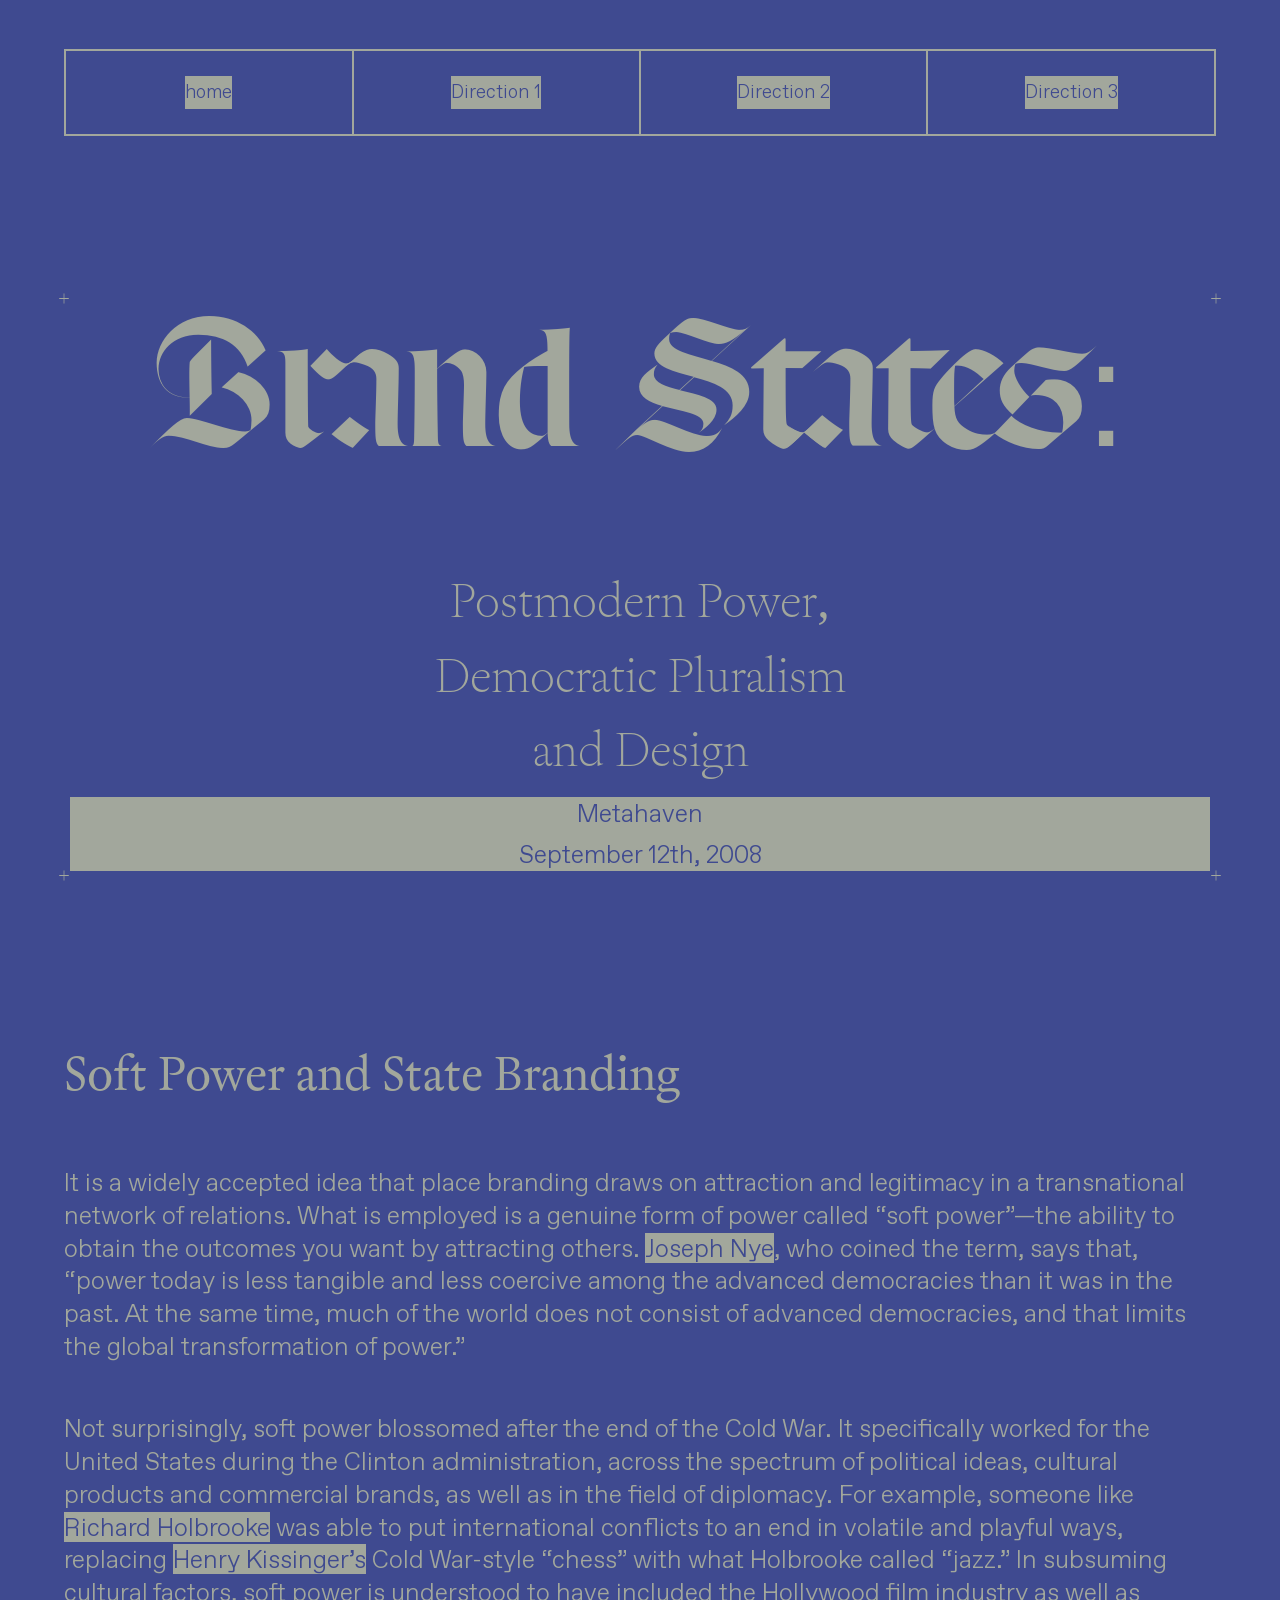
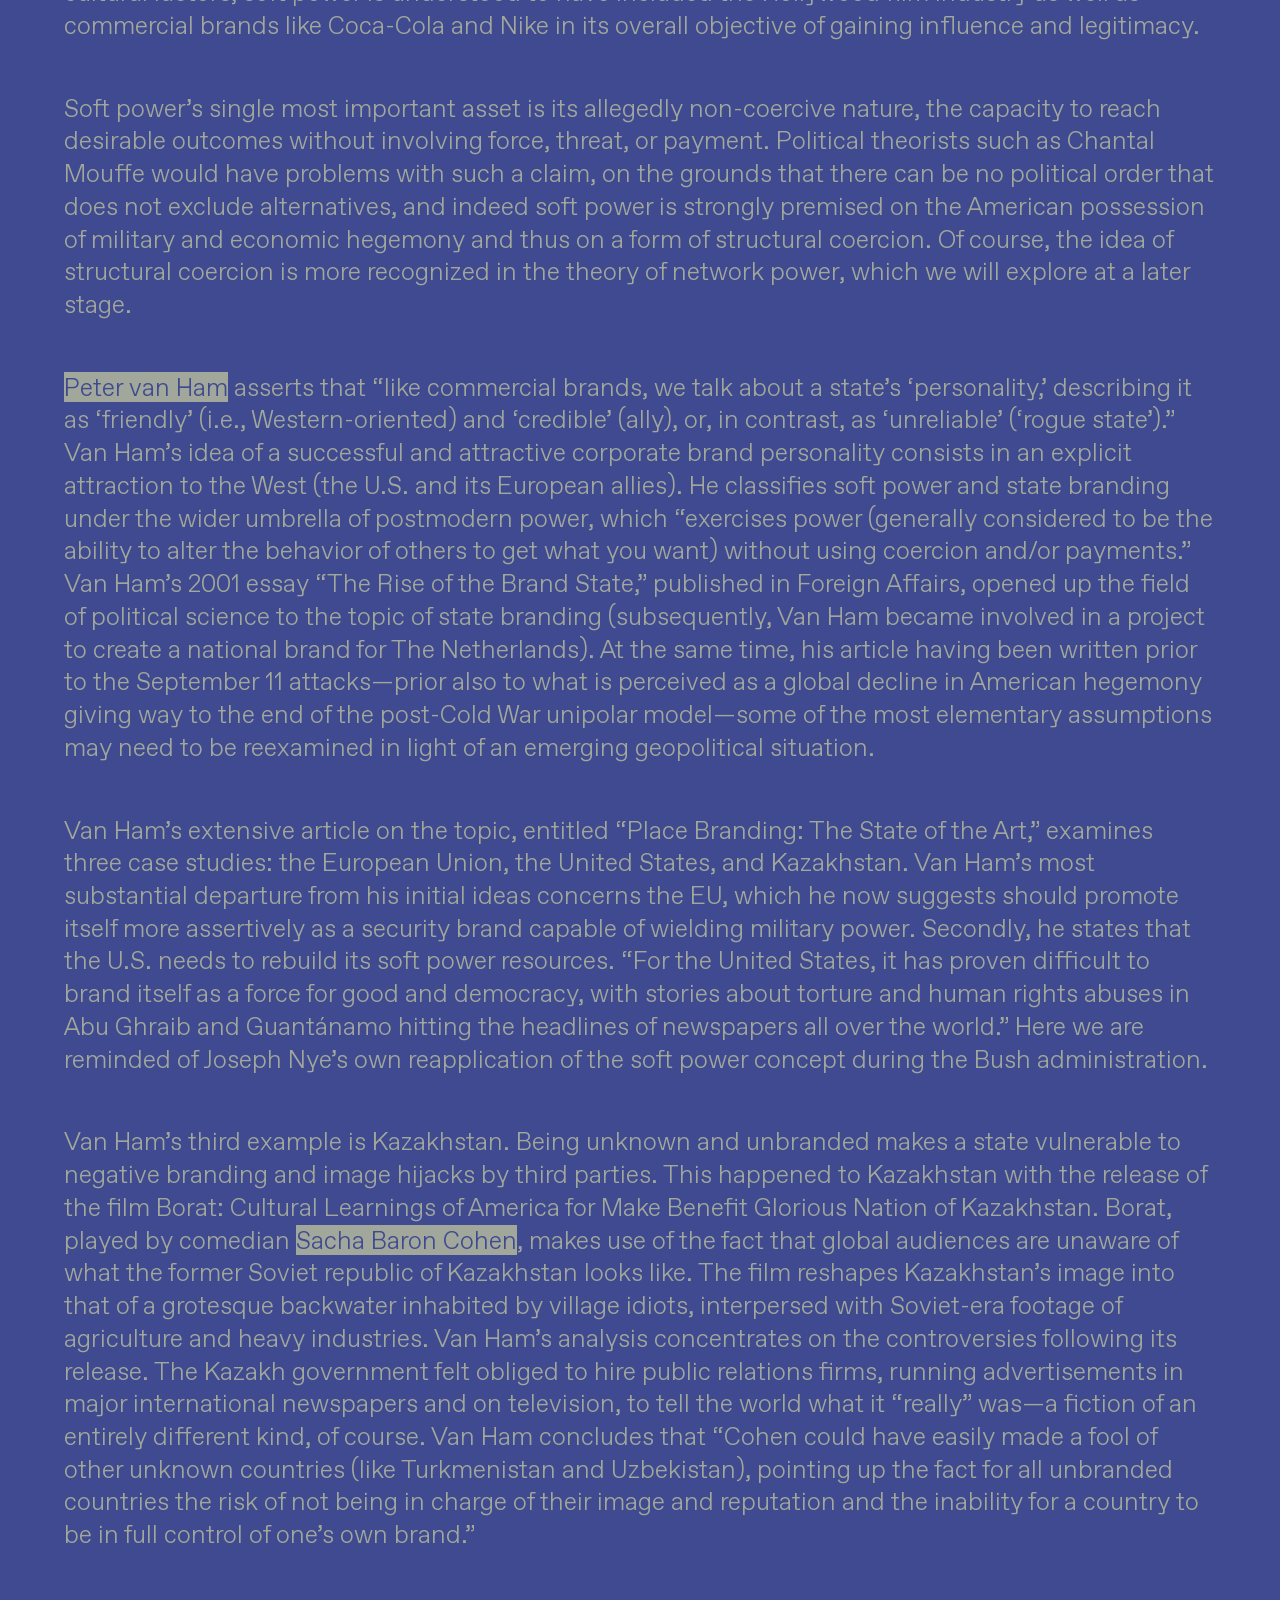
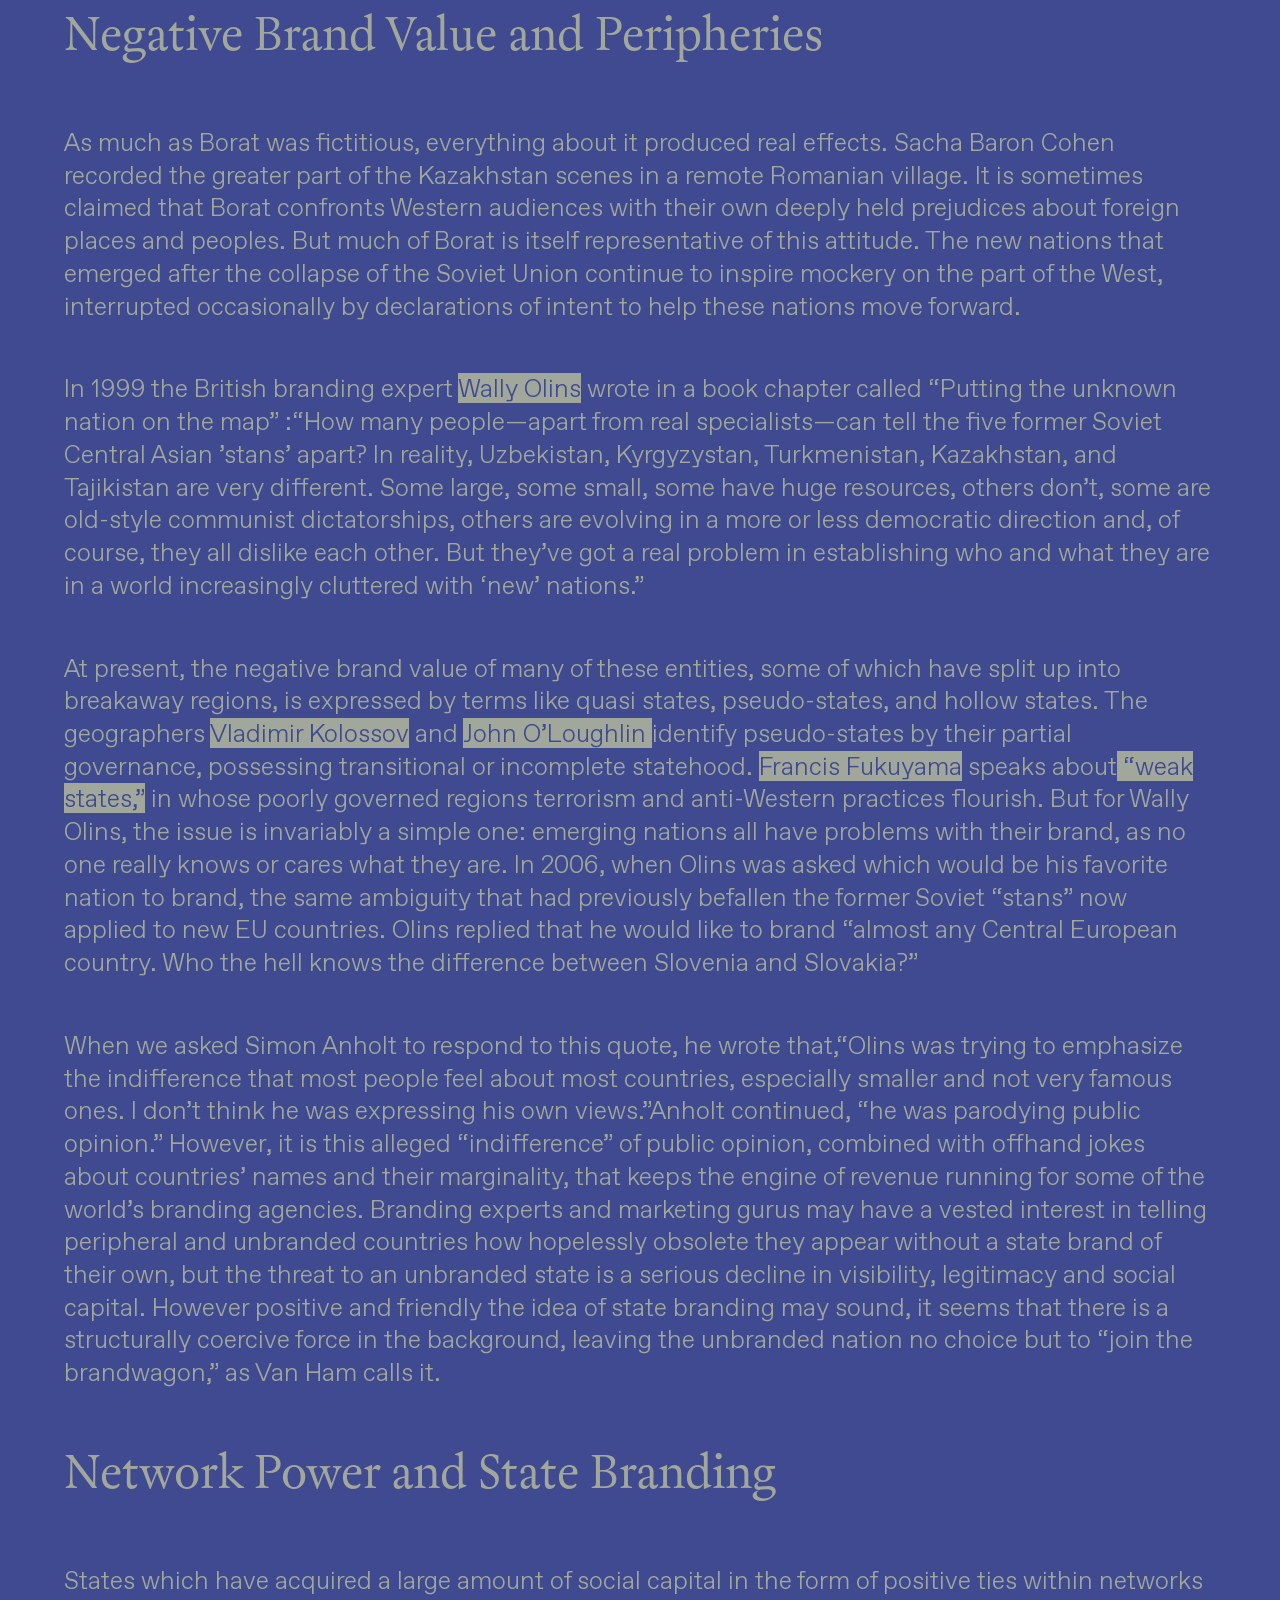
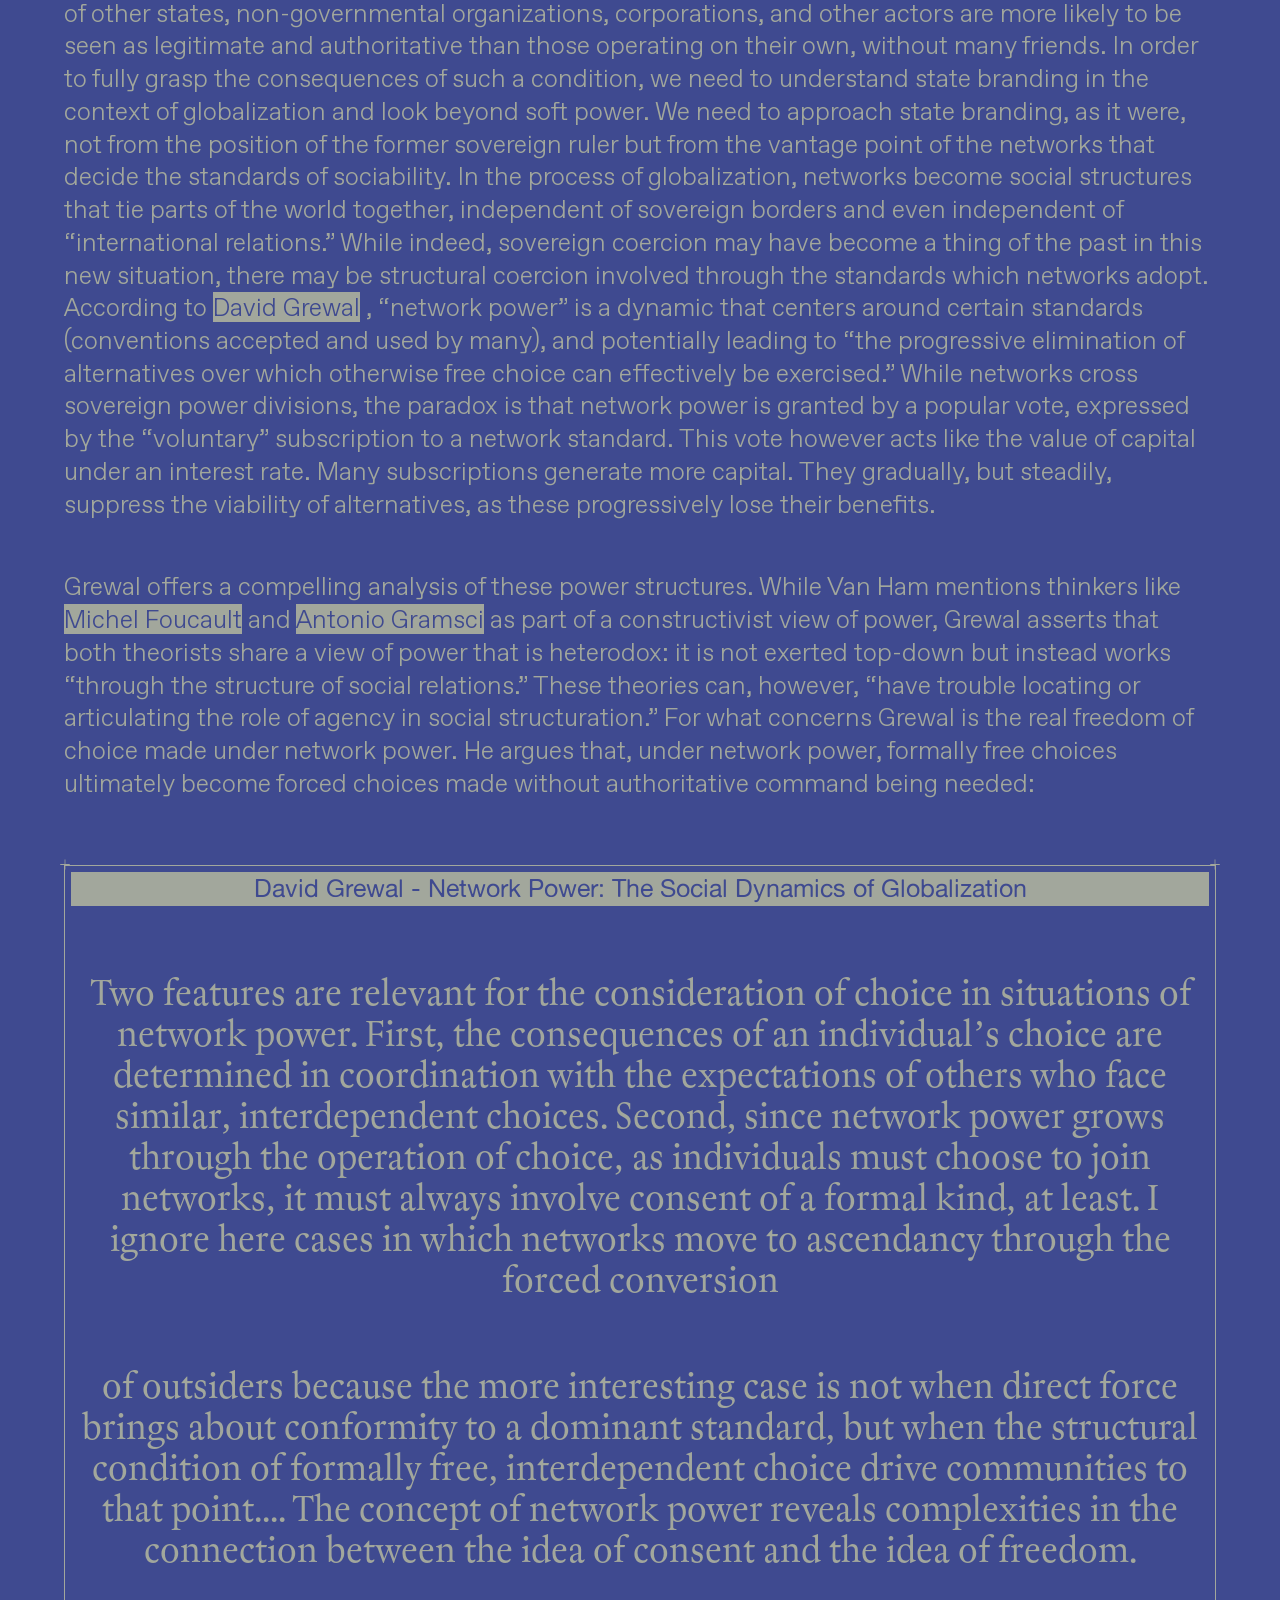
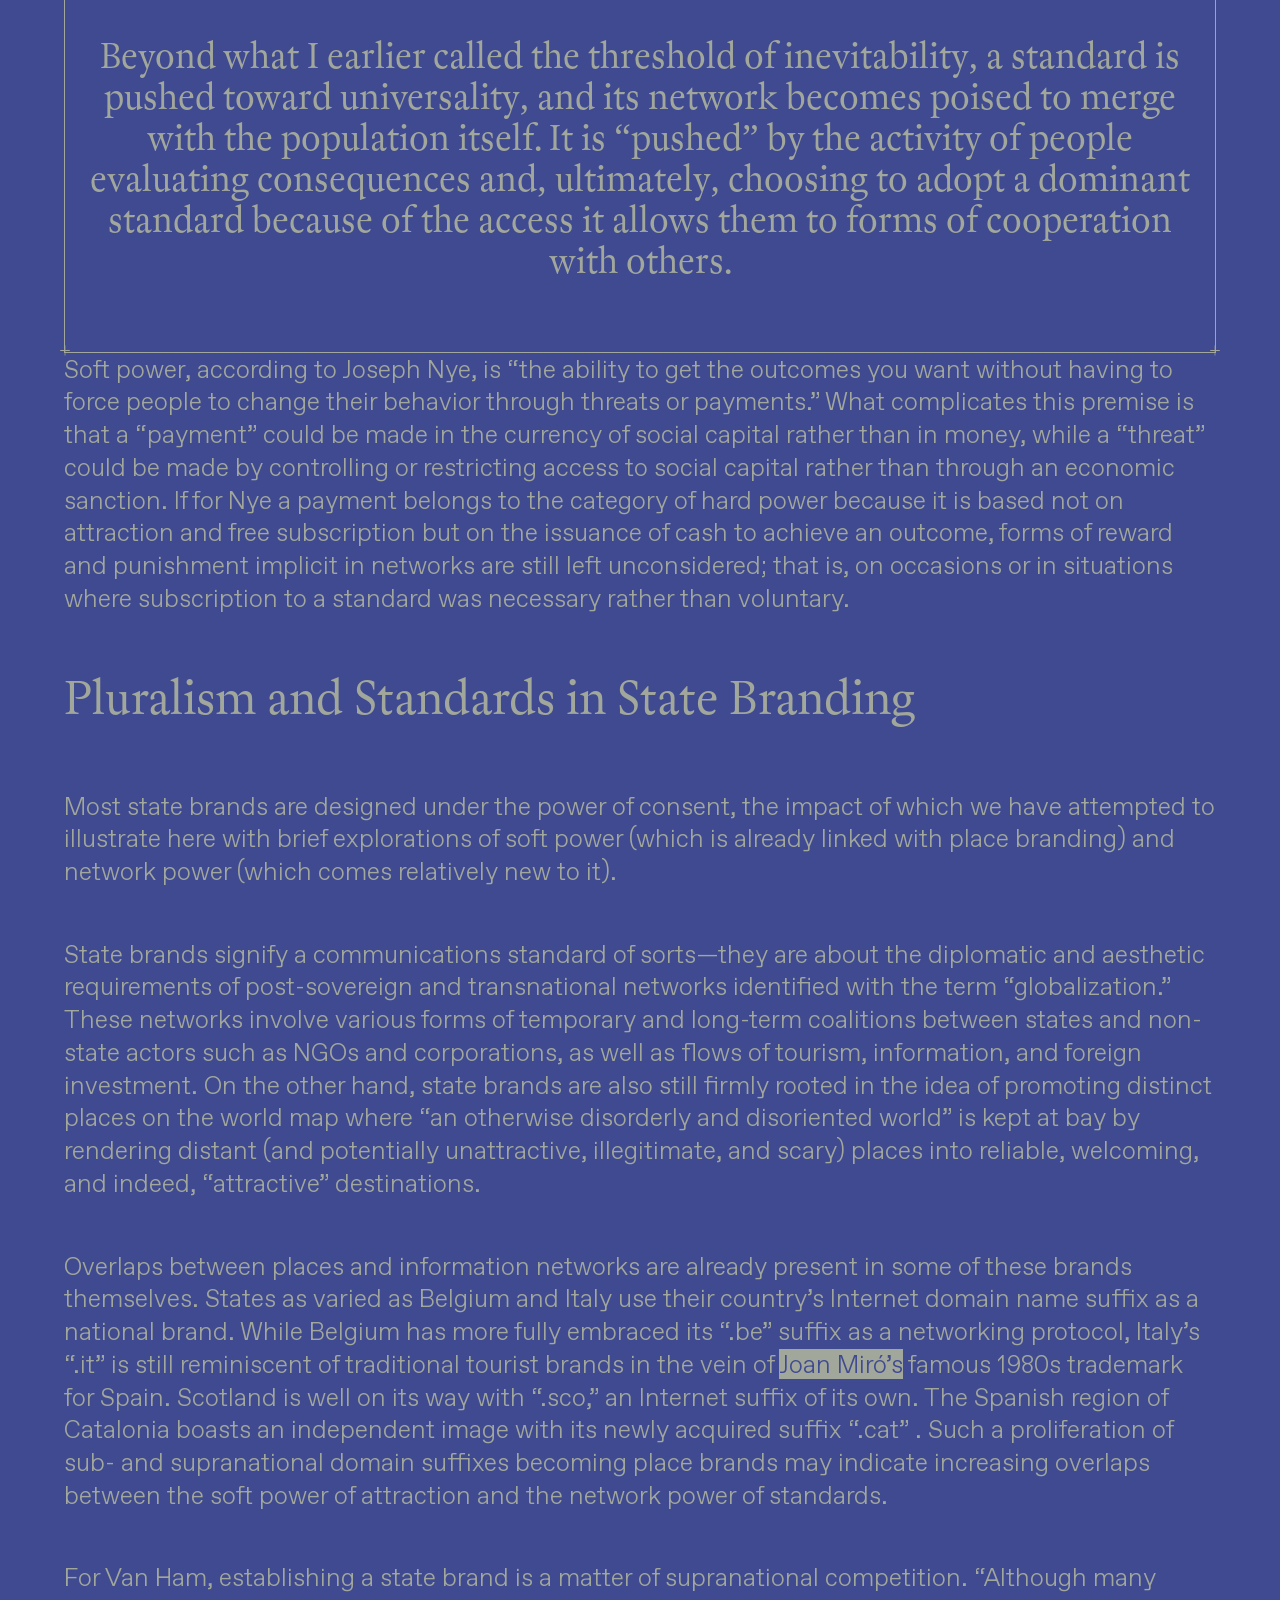
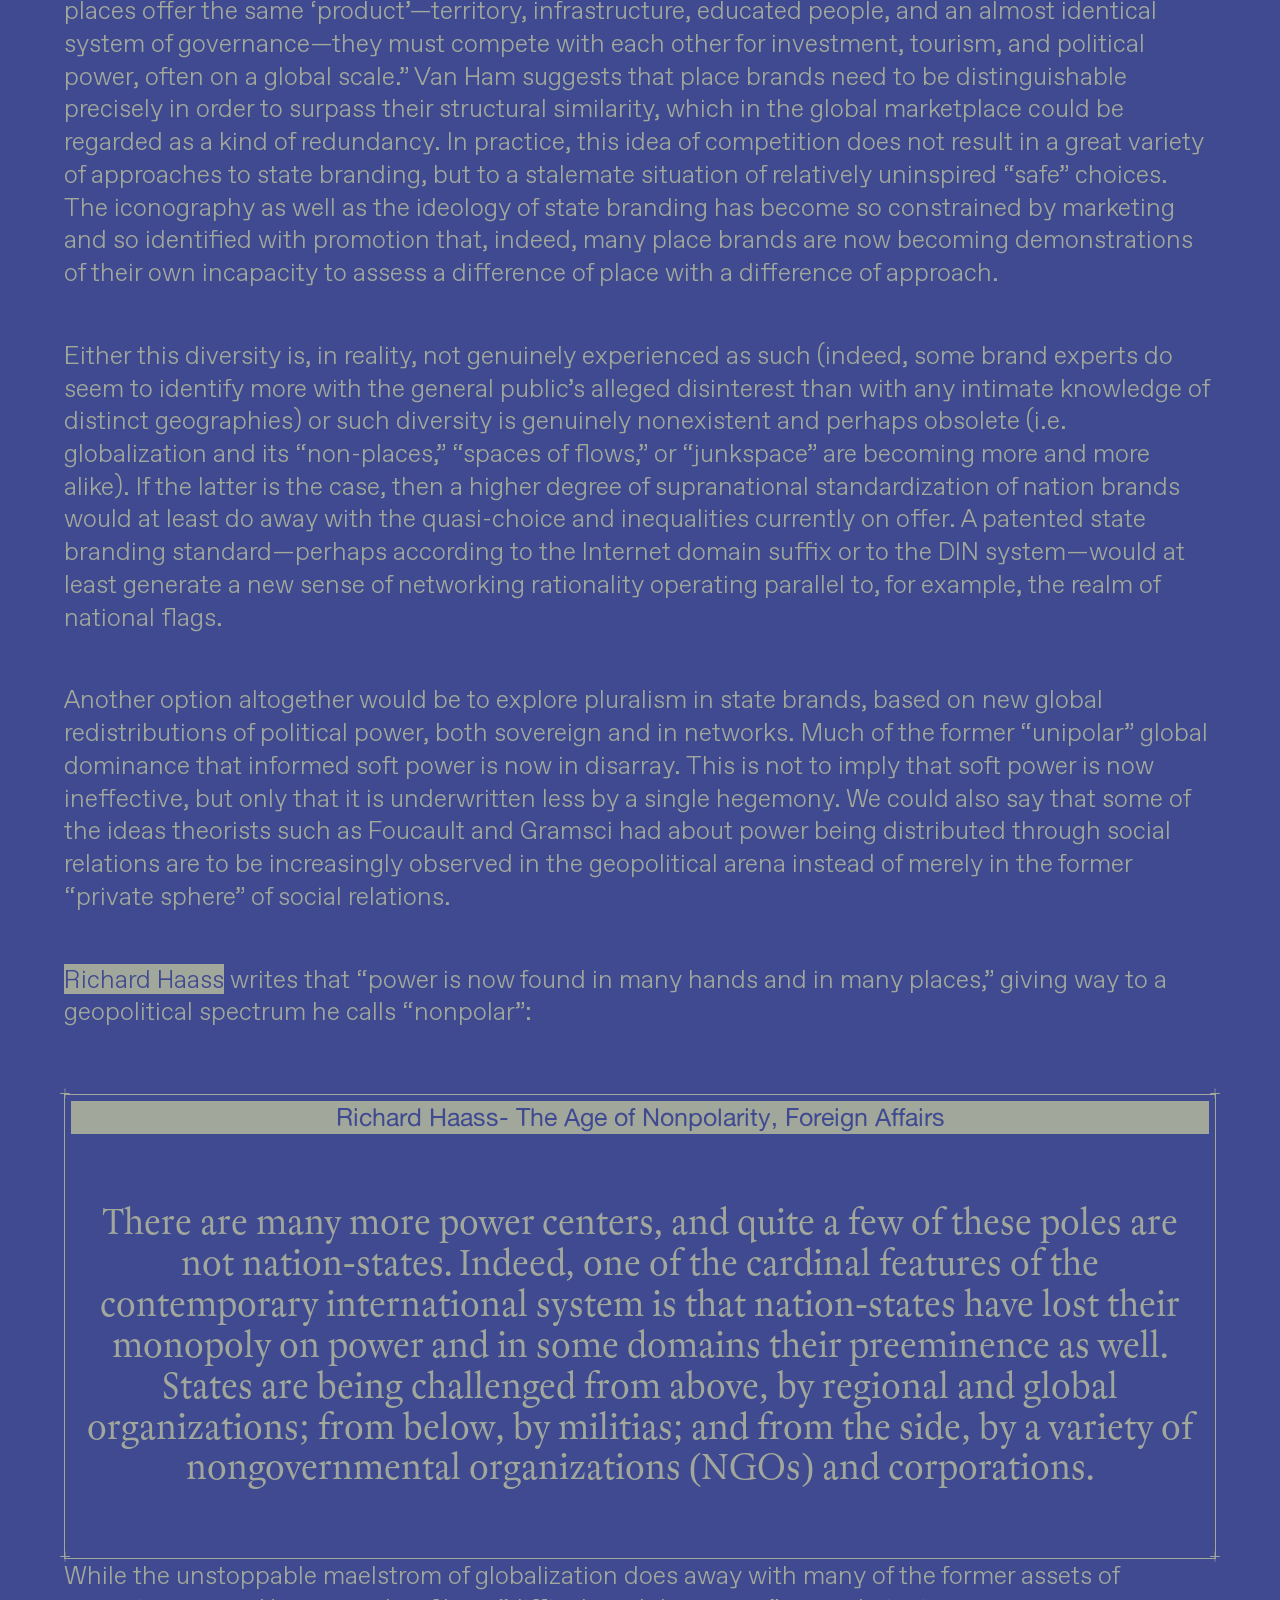
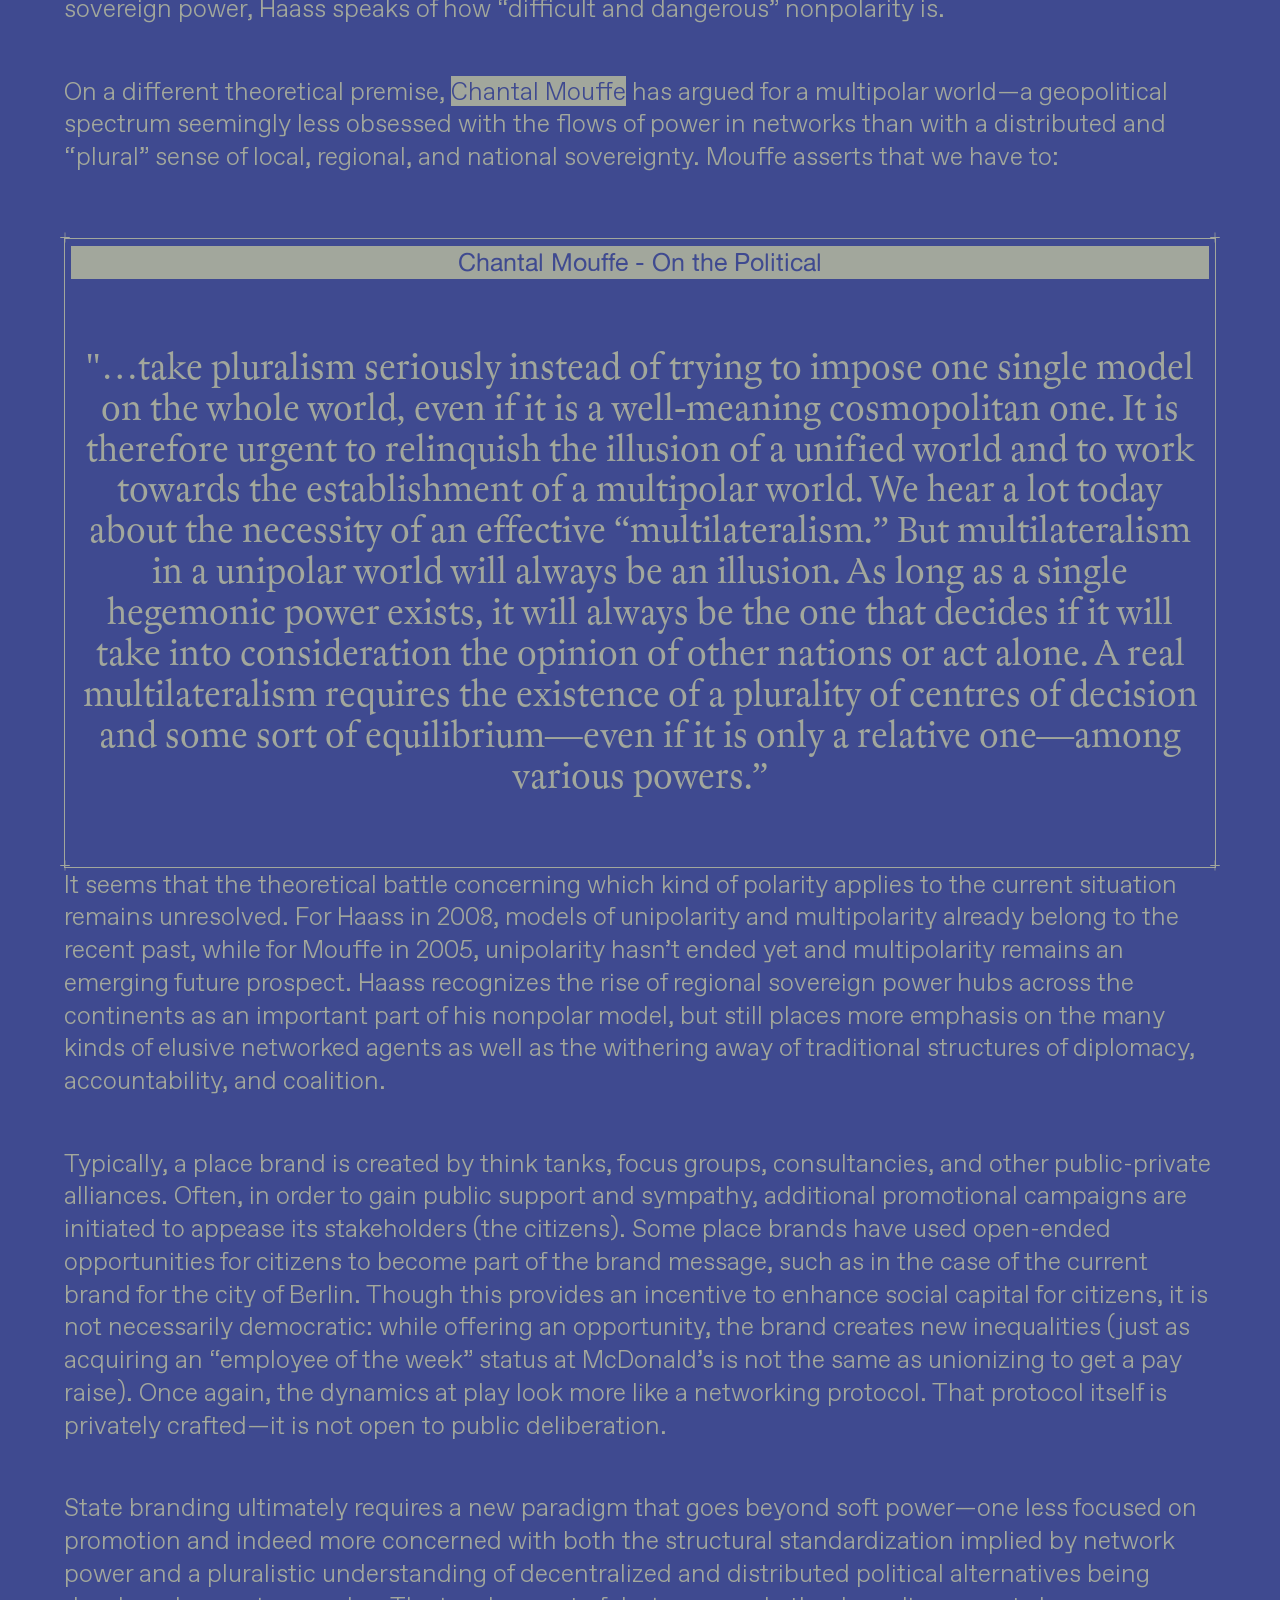
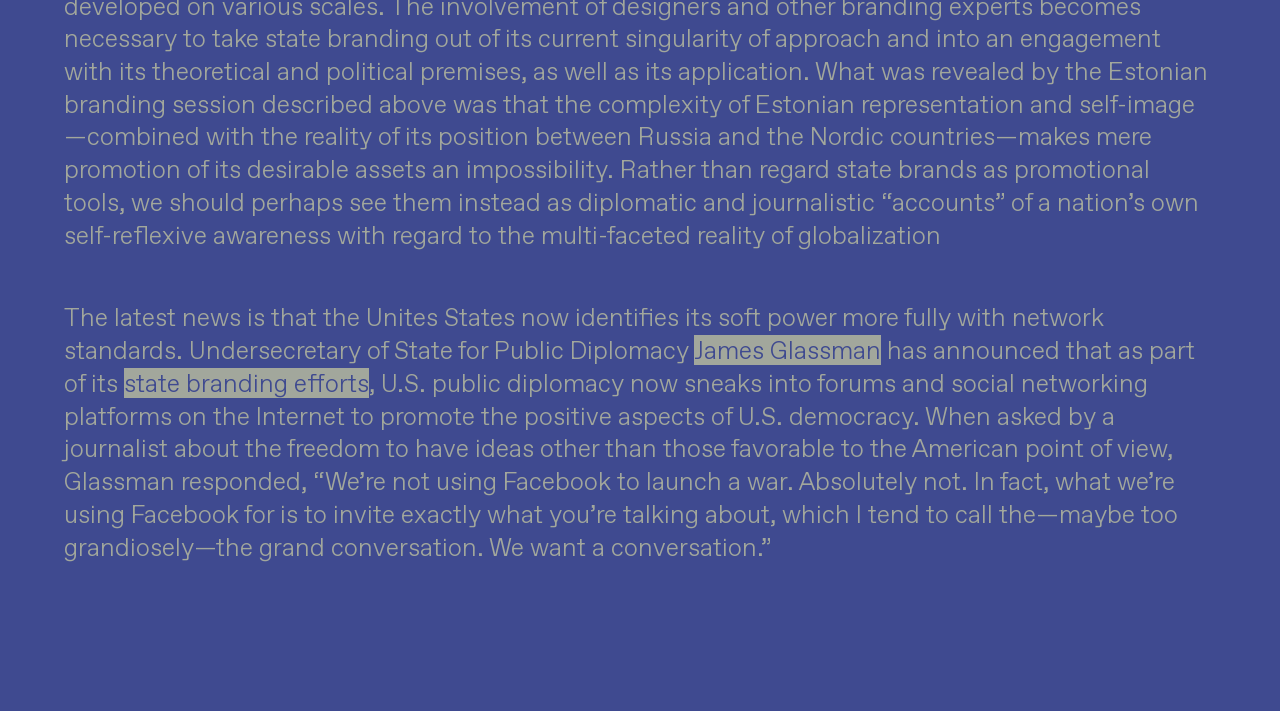
==== direction 1/index.html @ 0fcdabed "fixing agin" ====
<!doctype html>
	<!-- contains the type of html https://typography-interaction-2627.github.io/topic/html/#:~:text=What%20type/%E2%80%8Bversion%20of%C2%A0HTML%20this%20file%20contains%2C%20so%20it%C2%A0knows%20how%20to%C2%A0parse%C2%A0it.  -->
	<!-- where all the html content lives in https://typography-interaction-2627.github.io/topic/html/#:~:text=The%20root%20element%20of%20an%C2%A0HTML%20page%2C%20containing%20all%20the%C2%A0content   -->
	<!-- language attribute to declare what the language is of the webpage -->
	<html lang ="en">
		<!-- contains the metadata of the webpage https://typography-interaction-2627.github.io/topic/html/#:~:text=The%20meta%20information,the%20page%C2%A0itself!  -->
		<head>
			<meta name="viewport" content="width=device-width, initial-scale=1">	
			<!-- getting the emebded code for the inter font-family https://typography-interaction-2627.github.io/topic/css/#oh-right-the-cascade:~:text=with-,%3Clink,-%3E%20element    -->
			<link rel="preconnect" href="https://fonts.googleapis.com">
			<link rel="preconnect" href="https://fonts.gstatic.com" crossorigin>
			<link href="https://fonts.googleapis.com/css2?family=EB+Garamond:ital,wght@0,400..800;1,400..800&family=IBM+Plex+Mono:ital,wght@0,100;0,200;0,300;0,400;0,500;0,600;0,700;1,100;1,200;1,300;1,400;1,500;1,600;1,700&family=IBM+Plex+Sans:ital,wght@0,100..700;1,100..700&family=Instrument+Serif:ital@0;1&family=Inter:ital,opsz,wght@0,14..32,100..900;1,14..32,100..900&family=Pirata+One&display=swap" rel="stylesheet">
			<link href ="../styles/reset.css" rel = "stylesheet">
			<!--- linking my stylesheet https://typography-interaction-2627.github.io/topic/css/#oh-right-the-cascade:~:text=with-,%3Clink,-%3E%20element -->
			<link href = "../styles/common.css" rel = "stylesheet">

			<link href = "styles.css" rel = "stylesheet">
			<!-- specified the title of teh webpage itself, if you look at the tab the name will appear https://typography-interaction-2627.github.io/topic/html/#:~:text=Specifies%20a%C2%A0title%20for%20the%20page%E2%81%A0—which%20is%C2%A0shown%20in%C2%A0the%20browser’s%20tab%2C%20and%20when%20it%20is%C2%A0shared-->
			<title>Manuscript Jonathan Ramesh</title>
		</head>
		<!-- contains all the elements that are visible on the webpage https://typography-interaction-2627.github.io/topic/html/#:~:text=Defines%20the%20document’s%20body%E2%81%A0—the%20container%20for%20all%20the%20visible%20contents%2C%20such%20as%C2%A0headings%2C%20paragraphs%2C%20images%2C%20hyperlinks%2C%20tables%2C%20lists%2C%C2%A0etc  -->
		<body>
		<main>

			<nav>  <div>
						<a href ="../index.html">home</a>
					</div>
					<div>
						<a href ="../direction 1/index.html">Direction 1</a>
					</div>
					<div>
						<a href = "../direction 2/index.html">Direction 2</a>
					</div>
					<div>
						<a href = "../direction 3/index.html">Direction 3</a>
					</div>



			</nav>
		<!--contains the top main content,the header signfys the introductory content https://typography-interaction-2627.github.io/topic/html/#:~:text=Importantly%2C%20block%20elements-->
		<header id ="top">
				<!--h1 is used as the title text and the highest within the type heirarchy https://typography-interaction-2627.github.io/topic/html/#:~:text=a%C2%A0closing%C2%A0tag.-,Headings,-:%20h -->
				<h1>Brand States:</h1>
				<h1> Postmodern Power,</h1>
				<h1>Democratic Pluralism</h1>
				<h1>and Design</h1>
				<!--used to order multiple items that are associated with each other. the <ul> tag is the block level elemnt taking up the entire width   https://typography-interaction-2627.github.io/topic/html/#:~:text=Any%20time%20you%20have%20more%20than%20two%20of%C2%A0something%2C%20you%20probably%20have%20a%C2%A0list.%20These%20are%20commonly%20used%20for%20semantic%20navigation%20elements%2C%20as%C2%A0well%E2%81%A0—think%20“here’s%20a%C2%A0list%20of%C2%A0links%20in%C2%A0this%20site”  -->
				<!-- the <a> tags create the startig point so the begining of one end of a journey. https://typography-interaction-2627.github.io/topic/html/#:~:text=Links:-,%3Ca%3E,-The%20%3Ca -->
				<!--link attribute  used to authors portfolio.Tell where the anchor link should go to. It is the destination  https://typography-interaction-2627.github.io/topic/html/#:~:text=the%20Web%C2%A0page.-,HyperText%20Reference,-:%20href-->


				<div id="identifier">
					<a class ="author"  href ="https://metahaven.net/">Metahaven </a>
					<time>September 12th, 2008</time>
				</div>

		</header>
	<!-- to seperate both articles, the main article and the response https://typography-interaction-2627.github.io/topic/html/#what-are-elements-->

	<!-- id attribute is used to name each section https://typography-interaction-2627.github.io/topic/html/#:~:text=by%20screen%C2%A0readers.-,Identifier,-:%20id  -->
		<article id ="original-article">
		<!-- the section is used wihtin this code to organize and systemize each of the subheadings and their body of text inside of it https://typography-interaction-2627.github.io/topic/html/#what-are-elements -->




			<section id ="soft-power-and-state-branding">

					<h2>Soft Power and State Branding</h2>

					<p>It is a widely accepted idea that place branding draws on attraction and legitimacy in a transnational network of relations. What is employed is a genuine form of power called “soft power”—the ability to obtain the outcomes you want by attracting others. <a href  = "#figure-joseph-nye">Joseph Nye</a>, who coined the term, says that, “power today is less tangible and less coercive among the advanced democracies than it was in the past. At the same time, much of the world does not consist of advanced democracies, and that limits the global transformation of power.”</p>
					<p>Not surprisingly, soft power blossomed after the end of the Cold War. It specifically worked for the United States during the Clinton administration, across the spectrum of political ideas, cultural products and commercial brands, as well as in the field of diplomacy. For example, someone like <a href = "#figure-richard-holbrooke">Richard Holbrooke</a> was able to put international conflicts to an end in volatile and playful ways, replacing <a href = "#figure-henry-kissinger">Henry Kissinger’s</a>  Cold War-style “chess” with what Holbrooke called “jazz.” In subsuming cultural factors, soft power is understood to have included the Hollywood film industry as well as commercial brands like Coca-Cola and Nike in its overall objective of gaining influence and legitimacy.</p>


					<p>Soft power’s single most important asset is its allegedly non-coercive nature, the capacity to reach desirable outcomes without involving force, threat, or payment. Political theorists such as Chantal Mouffe would have problems with such a claim, on the grounds that there can be no political order that does not exclude alternatives, and indeed soft power is strongly premised on the American possession of military and economic hegemony and thus on a form of structural coercion. Of course, the idea of structural coercion is more recognized in the theory of network power, which we will explore at a later stage.</p>

					<p><a href="#figure-peter-van-ham">Peter van Ham</a> asserts that “like commercial brands, we talk about a state’s ‘personality,’ describing it as ‘friendly’ (i.e., Western-oriented) and ‘credible’ (ally), or, in contrast, as ‘unreliable’ (‘rogue state’).” Van Ham’s idea of a successful and attractive corporate brand personality consists in an explicit attraction to the West (the U.S. and its European allies). He classifies soft power and state branding under the wider umbrella of postmodern power, which “exercises power (generally considered to be the ability to alter the behavior of others to get what you want) without using coercion and/or payments.” Van Ham’s 2001 essay “The Rise of the Brand State,” published in Foreign Affairs, opened up the field of political science to the topic of state branding (subsequently, Van Ham became involved in a project to create a national brand for The Netherlands). At the same time, his article having been written prior to the September 11 attacks—prior also to what is perceived as a global decline in American hegemony giving way to the end of the post-Cold War unipolar model—some of the most elementary assumptions may need to be reexamined in light of an emerging geopolitical situation.</p>

					<p>Van Ham’s extensive article on the topic, entitled “Place Branding: The State of the Art,” examines three case studies: the European Union, the United States, and Kazakhstan. Van Ham’s most substantial departure from his initial ideas concerns the EU, which he now suggests should promote itself more assertively as a security brand capable of wielding military power. Secondly, he states that the U.S. needs to rebuild its soft power resources. “For the United States, it has proven difficult to brand itself as a force for good and democracy, with stories about torture and human rights abuses in Abu Ghraib and Guantánamo hitting the headlines of newspapers all over the world.” Here we are reminded of Joseph Nye’s own reapplication of the soft power concept during the Bush administration.</p>

					<p>Van Ham’s third example is Kazakhstan. Being unknown and unbranded makes a state vulnerable to negative branding and image hijacks by third parties. This happened to Kazakhstan with the release of the film Borat: Cultural Learnings of America for Make Benefit Glorious Nation of Kazakhstan. Borat, played by comedian <a href="#figure-sacha-baron-cohen">Sacha Baron Cohen</a>, makes use of the fact that global audiences are unaware of what the former Soviet republic of Kazakhstan looks like. The film reshapes Kazakhstan’s image into that of a grotesque backwater inhabited by village idiots, interpersed with Soviet-era footage of agriculture and heavy industries. Van Ham’s analysis concentrates on the controversies following its release. The Kazakh government felt obliged to hire public relations firms, running advertisements in major international newspapers and on television, to tell the world what it “really” was—a fiction of an entirely different kind, of course. Van Ham concludes that “Cohen could have easily made a fool of other unknown countries (like Turkmenistan and Uzbekistan), pointing up the fact for all unbranded countries the risk of not being in charge of their image and reputation and the inability for a country to be in full control of one’s own brand.”</p>



			</section>


			<section class ="negative-branding">

					<h2>Negative Brand Value and Peripheries</h2>

					<p>As much as Borat was fictitious, everything about it produced real effects. Sacha Baron Cohen recorded the greater part of the Kazakhstan scenes in a remote Romanian village. It is sometimes claimed that Borat confronts Western audiences with their own deeply held prejudices about foreign places and peoples. But much of Borat is itself representative of this attitude. The new nations that emerged after the collapse of the Soviet Union continue to inspire mockery on the part of the West, interrupted occasionally by declarations of intent to help these nations move forward.</p>


					<p>In 1999 the British branding expert <a href="#figure-wally-olins">Wally Olins</a> wrote in a book chapter called “Putting the unknown nation on the map” :“How many people—apart from real specialists—can tell the five former Soviet Central Asian ’stans’ apart? In reality, Uzbekistan, Kyrgyzystan, Turkmenistan, Kazakhstan, and Tajikistan are very different. Some large, some small, some have huge resources, others don’t, some are old-style communist dictatorships, others are evolving in a more or less democratic direction and, of course, they all dislike each other. But they’ve got a real problem in establishing who and what they are in a world increasingly cluttered with ‘new’ nations.” </p>


					<p>At present, the negative brand value of many of these entities, some of which have split up into breakaway regions, is expressed by terms like quasi states, pseudo-states, and hollow states. The geographers <a href="#figure-vladimir-kolossov">Vladimir Kolossov</a> and <a href="#figure-john-oloughlin">John O’Loughlin </a> identify pseudo-states by their partial governance, possessing transitional or incomplete statehood. <a href = "#figure-francis-fukuyama">Francis Fukuyama</a> speaks about<a href = "#target-weak-states" class ="vocab"><dfn> “weak states,”</dfn></a>  in whose poorly governed regions terrorism and anti-Western practices flourish. But for Wally Olins, the issue is invariably a simple one: emerging nations all have problems with their brand, as no one really knows or cares what they are. In 2006, when Olins was asked which would be his favorite nation to brand, the same ambiguity that had previously befallen the former Soviet “stans” now applied to new EU countries. Olins replied that he would like to brand “almost any Central European country. Who the hell knows the difference between Slovenia and Slovakia?”</p>
					<!-- -->

					<p>When we asked Simon Anholt to respond to this quote, he wrote that,“Olins was trying to emphasize the indifference that most people feel about most countries, especially smaller and not very famous ones. I don’t think he was expressing his own views.”Anholt continued, “he was parodying public opinion.” However, it is this alleged “indifference” of public opinion, combined with offhand jokes about countries’ names and their marginality, that keeps the engine of revenue running for some of the world’s branding agencies. Branding experts and marketing gurus may have a vested interest in telling peripheral and unbranded countries how hopelessly obsolete they appear without a state brand of their own, but the threat to an unbranded state is a serious decline in visibility, legitimacy and social capital. However positive and friendly the idea of state branding may sound, it seems that there is a structurally coercive force in the background, leaving the unbranded nation no choice but to “join the brandwagon,” as Van Ham calls it.</p>




				<!-- assides is a section that has some relevance to the main body paragraphs and also being a block level element. Used as a complementary piece, It used here to display the defintions. Also it takes up the etire width of screen so they cna stack up on each other which is done by wrapping each definition within it's own aside block https://typography-interaction-2627.github.io/topic/html/#:~:text=%3Carticle%3E-,%3Caside%3E,-%3Cblockquote%3E &  https://developer.mozilla.org/en-US/docs/Web/HTML/Reference/Elements/aside -->


			</section>



			<section id ="network-power-and-state-branding">


					<h2>Network Power and State Branding</h2>

					<p>States which have acquired a large amount of social capital in the form of positive ties within networks of other states, non-governmental organizations, corporations, and other actors are more likely to be seen as legitimate and authoritative than those operating on their own, without many friends. In order to fully grasp the consequences of such a condition, we need to understand state branding in the context of globalization and look beyond soft power. We need to approach state branding, as it were, not from the position of the former sovereign ruler but from the vantage point of the networks that decide the standards of sociability. In the process of globalization, networks become social structures that tie parts of the world together, independent of sovereign borders and even independent of “international relations.” While indeed, sovereign coercion may have become a thing of the past in this new situation, there may be structural coercion involved through the standards which networks adopt. According to <a href ="#figure-david-grewal">David Grewal</a> , “network power” is a dynamic that centers around certain standards (conventions accepted and used by many), and potentially leading to “the progressive elimination of alternatives over which otherwise free choice can effectively be exercised.” While networks cross sovereign power divisions, the paradox is that network power is granted by a popular vote, expressed by the “voluntary” subscription to a network standard. This vote however acts like the value of capital under an interest rate. Many subscriptions generate more capital. They gradually, but steadily, suppress the viability of alternatives, as these progressively lose their benefits.</p>

					<p>Grewal offers a compelling analysis of these power structures. While Van Ham mentions thinkers like <a href ="#figure-michel-foucault">Michel Foucault</a> and <a href = "#figure-antonio-gramsci">Antonio Gramsci</a> as part of a constructivist view of power, Grewal asserts that both theorists share a view of power that is heterodox: it is not exerted top-down but instead works “through the structure of social relations.” These theories can, however, “have trouble locating or articulating the role of agency in social structuration.” For what concerns Grewal is the real freedom of choice made under network power. He argues that, under network power, formally free choices ultimately become forced choices made without authoritative command being needed:</p>

				<!-- used to seperate the body text from the quote https://typography-interaction-2627.github.io/topic/html/#:~:text=CSS%2C%20though.%C2%A0Soon!-,Blockquote    -->



				<!-- assides is a section that has some relevance to the main body paragraphs and also being a block level element. Used as a complementary piece, It used here to display the defintions. Also it takes up the etire width of screen so they cna stack up on each other which is done by wrapping each definition within it's own aside block https://typography-interaction-2627.github.io/topic/html/#:~:text=%3Carticle%3E-,%3Caside%3E,-%3Cblockquote%3E &  https://developer.mozilla.org/en-US/docs/Web/HTML/Reference/Elements/aside -->


					<blockquote>
						<!--<i>Network Power: The Social Dynamics of Globalization<i>-->


						<div>
							<cite>David Grewal - Network Power: The Social Dynamics of Globalization</cite>
						</div>

							<p>Two features are relevant for the consideration of choice in situations of network power. First, the consequences of an individual’s choice are determined in coordination with the expectations of others who face similar, interdependent choices. Second, since network power grows through the operation of choice, as individuals must choose to join networks, it must always involve consent of a formal kind, at least. I ignore here cases in which networks move to ascendancy through the forced conversion</p>

						<p>of outsiders because the more interesting case is not when direct force brings about conformity to a dominant standard, but when the structural condition of formally free, interdependent choice drive communities to that point.... The concept of network power reveals complexities in the connection between the idea of consent and the idea of freedom.</p>

						<p>Beyond what I earlier called the threshold of inevitability, a standard is pushed toward universality, and its network becomes poised to merge with the population itself. It is “pushed” by the activity of people evaluating consequences and, ultimately, choosing to adopt a dominant standard because of the access it allows them to forms of cooperation with others.</p>
						<!--an inline element to create a citation for the quote https://typography-interaction-2627.github.io/topic/html/#:~:text=%3Ca%3E-,%3Ccite%3E,-%3Ccode%3E & https://developer.mozilla.org/en-US/docs/Web/HTML/Reference/Elements/cite -->
					</blockquote>


					<p>Soft power, according to Joseph Nye, is “the ability to get the outcomes you want without having to force people to change their behavior through threats or payments.” What complicates this premise is that a “payment” could be made in the currency of social capital rather than in money, while a “threat” could be made by controlling or restricting access to social capital rather than through an economic sanction. If for Nye a payment belongs to the category of hard power because it is based not on attraction and free subscription but on the issuance of cash to achieve an outcome, forms of reward and punishment implicit in networks are still left unconsidered; that is, on occasions or in situations where subscription to a standard was necessary rather than voluntary.</p>

			</section>

			<section id ="pluralism">

					<h2>Pluralism and Standards in State Branding</h2>

					<p>Most state brands are designed under the power of consent, the impact of which we have attempted to illustrate here with brief explorations of soft power (which is already linked with place branding) and network power (which comes relatively new to it).</p>

					<p>State brands signify a communications standard of sorts—they are about the diplomatic and aesthetic requirements of post-sovereign and transnational networks identified with the term “globalization.” These networks involve various forms of temporary and long-term coalitions between states and non-state actors such as NGOs and corporations, as well as flows of tourism, information, and foreign investment. On the other hand, state brands are also still firmly rooted in the idea of promoting distinct places on the world map where “an otherwise disorderly and disoriented world” is kept at bay by rendering distant (and potentially unattractive, illegitimate, and scary) places into reliable, welcoming, and indeed, “attractive” destinations.</p>

					<p>Overlaps between places and information networks are already present in some of these brands themselves. States as varied as Belgium and Italy use their country’s Internet domain name suffix as a national brand. While Belgium has more fully embraced its “.be” suffix as a networking protocol, Italy’s “.it” is still reminiscent of traditional tourist brands in the vein of <a href ="#figure-joan-miro">Joan Miró’s</a> famous 1980s trademark for Spain. Scotland is well on its way with “.sco,” an Internet suffix of its own. The Spanish region of Catalonia boasts an independent image with its newly acquired suffix “.cat” . Such a proliferation of sub- and supranational domain suffixes becoming place brands may indicate increasing overlaps between the soft power of attraction and the network power of standards.</p>

					<p>For Van Ham, establishing a state brand is a matter of supranational competition. “Although many places offer the same ‘product’—territory, infrastructure, educated people, and an almost identical system of governance—they must compete with each other for investment, tourism, and political power, often on a global scale.” Van Ham suggests that place brands need to be distinguishable precisely in order to surpass their structural similarity, which in the global marketplace could be regarded as a kind of redundancy. In practice, this idea of competition does not result in a great variety of approaches to state branding, but to a stalemate situation of relatively uninspired “safe” choices. The iconography as well as the ideology of state branding has become so constrained by marketing and so identified with promotion that, indeed, many place brands are now becoming demonstrations of their own incapacity to assess a difference of place with a difference of approach.</p>

					<p>Either this diversity is, in reality, not genuinely experienced as such (indeed, some brand experts do seem to identify more with the general public’s alleged disinterest than with any intimate knowledge of distinct geographies) or such diversity is genuinely nonexistent and perhaps obsolete (i.e. globalization and its “non-places,” “spaces of flows,” or “junkspace” are becoming more and more alike). If the latter is the case, then a higher degree of supranational standardization of nation brands would at least do away with the quasi-choice and inequalities currently on offer. A patented state branding standard—perhaps according to the Internet domain suffix or to the DIN system—would at least generate a new sense of networking rationality operating parallel to, for example, the realm of national flags.</p>

					<p>Another option altogether would be to explore pluralism in state brands, based on new global redistributions of political power, both sovereign and in networks. Much of the former “unipolar” global dominance that informed soft power is now in disarray. This is not to imply that soft power is now ineffective, but only that it is underwritten less by a single hegemony. We could also say that some of the ideas theorists such as Foucault and Gramsci had about power being distributed through social relations are to be increasingly observed in the geopolitical arena instead of merely in the former “private sphere” of social relations.</p>


					<p><a href="#figure-richard-haass">Richard Haass</a> writes that “power is now found in many hands and in many places,” giving way to a geopolitical spectrum he calls “nonpolar”:</p>



					<blockquote>
						<div>
						<cite>Richard Haass- <span>The Age of Nonpolarity, Foreign Affairs</span></cite>
						</div>
						<p>There are many more power centers, and quite a few of these poles are not nation-states. Indeed, one of the cardinal features of the contemporary international system is that nation-states have lost their monopoly on power and in some domains their preeminence as well. States are being challenged from above, by regional and global organizations; from below, by militias; and from the side, by a variety of nongovernmental organizations (NGOs) and corporations.</p>
					</blockquote>


					<p>While the unstoppable maelstrom of globalization does away with many of the former assets of sovereign power, Haass speaks of how “difficult and dangerous” nonpolarity is.</p>
					<p>On a different theoretical premise, <a href ="#figure-chantal-mouffe">Chantal Mouffe</a> has argued for a multipolar world—a geopolitical spectrum seemingly less obsessed with the flows of power in networks than with a distributed and “plural” sense of local, regional, and national sovereignty. Mouffe asserts that we have to:</p>


					<blockquote>
						<div>
						<cite>Chantal Mouffe - <span>On the Political</span></cite>
						</div>
						<p>"…take pluralism seriously instead of trying to impose one single model on the whole world, even if it is a well-meaning cosmopolitan one. It is therefore urgent to relinquish the illusion of a unified world and to work towards the establishment of a multipolar world. We hear a lot today about the necessity of an effective “multilateralism.” But multilateralism in a unipolar world will always be an illusion. As long as a single hegemonic power exists, it will always be the one that decides if it will take into consideration the opinion of other nations or act alone. A real multilateralism requires the existence of a plurality of centres of decision and some sort of equilibrium—even if it is only a relative one—among various powers.”</p>
					</blockquote>

					<p>It seems that the theoretical battle concerning which kind of polarity applies to the current situation remains unresolved. For Haass in 2008, models of unipolarity and multipolarity already belong to the recent past, while for Mouffe in 2005, unipolarity hasn’t ended yet and multipolarity remains an emerging future prospect. Haass recognizes the rise of regional sovereign power hubs across the continents as an important part of his nonpolar model, but still places more emphasis on the many kinds of elusive networked agents as well as the withering away of traditional structures of diplomacy, accountability, and coalition.</p>

					<p>Typically, a place brand is created by think tanks, focus groups, consultancies, and other public-private alliances. Often, in order to gain public support and sympathy, additional promotional campaigns are initiated to appease its stakeholders (the citizens). Some place brands have used open-ended opportunities for citizens to become part of the brand message, such as in the case of the current brand for the city of Berlin. Though this provides an incentive to enhance social capital for citizens, it is not necessarily democratic: while offering an opportunity, the brand creates new inequalities (just as acquiring an “employee of the week” status at McDonald’s is not the same as unionizing to get a pay raise). Once again, the dynamics at play look more like a networking protocol. That protocol itself is privately crafted—it is not open to public deliberation.</p>

					<p>State branding ultimately requires a new paradigm that goes beyond soft power—one less focused on promotion and indeed more concerned with both the structural standardization implied by network power and a pluralistic understanding of decentralized and distributed political alternatives being developed on various scales. The involvement of designers and other branding experts becomes necessary to take state branding out of its current singularity of approach and into an engagement with its theoretical and political premises, as well as its application. What was revealed by the Estonian branding session described above was that the complexity of Estonian representation and self-image—combined with the reality of its position between Russia and the Nordic countries—makes mere promotion of its desirable assets an impossibility. Rather than regard state brands as promotional tools, we should perhaps see them instead as diplomatic and journalistic “accounts” of a nation’s own self-reflexive awareness with regard to the multi-faceted reality of globalization</p>

					<p>The latest news is that the Unites States now identifies its soft power more fully with network standards. Undersecretary of State for Public Diplomacy <a href="#figure-james-glassman">James Glassman</a> has announced that as part of its <a href ="https://www.nextgov.com/people/2008/12/public-diplomacy-moves-ahead/198220/">state branding efforts</a>, U.S. public diplomacy now sneaks into forums and social networking platforms on the Internet to promote the positive aspects of U.S. democracy. When asked by a journalist about the freedom to have ideas other than those favorable to the American point of view, Glassman responded, “We’re not using Facebook to launch a war. Absolutely not. In fact, what we’re using Facebook for is to invite exactly what you’re talking about, which I tend to call the—maybe too grandiosely—the grand conversation. We want a conversation.”</p>




					</section>
				<footer>
			</footer>
		</article>
	</main>
</body>
---- styles/common.css ----
:root{
--leading: 2cap;
--size-root:20;
--font-size:calc((var(--size-root)/16) * 100%);

--alley: 2rcap;
--gutter-base:calc(var(--alley)/2);
--size-h1:2.5rem;
--size-h2:2rem;

font-size:var(--font-size);
line-height:var(--leading);

@media(width >= 35em){
	--alley:4rcap;
	--size-root:22;
}
@media(width >= 60em){
	--alley:6rcap;
	--size-root:25;
}


}

body{

	padding-inline:calc(var(--size-root)*.02px)


}
main{
	display:grid;
	grid-template-areas:
	'nav'
	'header'
	'article'
	'footer';
	row-gap:var(--alley);
	padding-inline:var(--gutter-base);
	padding-block-start:var(--gutter-base);
	max-inline-size:50rem;
	margin-inline:auto;

	>header{
		grid-area:header;
	}
	#original-article{
		grid-area:article;

	}
	>footer{
		grid-area:footer
	}
}


h1{

font-size: var(--size-h1);
line-height:1.5cap;




}

h2{

font-size:var(--size-h2)


}


#original-article{


	>section{

		h2{

			margin-block-end:calc(var(--size-root) * (2.5px));
			line-height:1.25;

		}


		>p{
			margin-block-end:calc(var(--size-root) * (2px));
		}
		>blockquote{
			margin-block-end:calc(var(--size-root) * (.1));

		}




	}


}

header{
	margin-block-end:calc(var(--size-root) * (3px));
	h1{


		margin-block-end:.5em;

	}
	#identifier{

		display:flex;
		flex-direction:column;
		gap:.5cap;


	}


}

nav{
	grid-area:nav;
	display:flex;
	flex-direction:row;

	>div{

		padding:1rem;
		border-left: .2ex solid;
		border-bottom: .2ex solid;
		border-top: .2ex solid;
		display:flex;
		justify-content: center;
		align-items:center;
		flex: 1;
		>a{
			font-size:.75rem;


		}


	}
	>:nth-child(4){


		border-right: .2ex solid;


	}

}
---- direction 1/styles.css ----
:root{



  --font-grotesk: "Alte Haas Grotesk", "Helvetica Neue", Arial, sans-serif;
  --font-serif:   "Sharp Serif Text", Georgia, serif;
  --font-display: "Respira", Impact, sans-serif;
  --font-favorit: "ABC Favorit", "Helvetica Neue", Arial, sans-serif;
  --background-color:#3f4a90;
  --text-color:#A2A79C


}
@font-face {
  font-family: "Sharp Serif Text";
  src: url("../fonts/direction-1-fonts/SharpSerifTextPanEuro-Thin-Trial.otf") format("opentype");
  font-weight: 100;
  font-style: normal;
  font-display: swap;
}
@font-face {
  font-family: "Sharp Serif Text";
  src: url("../fonts/direction-1-fonts/SharpSerifTextPanEuro-ThinItalic-Trial.otf") format("opentype");
  font-weight: 100;
  font-style: italic;
  font-display: swap;
}
@font-face {
  font-family: "Sharp Serif Text";
  src: url("../fonts/direction-1-fonts/SharpSerifTextPanEuro-Regular-Trial.otf") format("opentype");
  font-weight: 400;
  font-style: normal;
  font-display: swap;
}

@font-face {
  font-family: "Alte Haas Grotesk";
  src: url("../fonts/direction-1-fonts/AlteHaasGroteskRegular.ttf") format("truetype");
  font-weight: 400;
  font-style: normal;
  font-display: swap;
}
@font-face {
  font-family: "Alte Haas Grotesk";
  src: url("../fonts/direction-1-fonts/AlteHaasGroteskBold.ttf") format("truetype");
  font-weight: 700;
  font-style: normal;
  font-display: swap;
}
/* ---------- Respira ---------- */
@font-face {
  font-family: "Respira";
  src: url("../fonts/direction-1-fonts/Respira-Black-Trial.otf") format("opentype");
  font-weight: 900;
  font-style: normal;
  font-display: swap;
}

/* ---------- ABC Favorit Widths (variable) ---------- */
@font-face {
  font-family: "ABC Favorit";
  src: url("../fonts/direction-1-fonts/ABCFavoritWidthsVariableTrial.ttf") format("truetype-variations");
  font-weight: 300 1000;   /* a range, because it's a variable font */
  font-stretch: 50% 200%;  /* compressed → expanded */
  font-style: normal;
  font-display: swap;
}

body{
	background-color:var(--background-color);
	color:#A2A79C;
}

a{
	font-family:var(--font-favorit);
	font-weight:300;
	text-align:center;
	background-color:var(--text-color);
	color:var(--background-color);


}



time{
	font-family:var(--font-favorit);
	font-weight:300;
	text-align:center;
}

p{

	font-family:var(--font-favorit);
	font-weight:300;

}

h1{

	font-family:var(--font-display);

	text-align:center;
	font-size:2rem;
	text-box:trim-both cap alphabetic;
}

h2{


	font-family:var(--font-serif);
	font-weight:400;
	line-height:1.5cap;

}

header{

	>:first-child{
		font-size:clamp(2.5rem, 14vw, 6rem);

	}
	>:nth-child(2){
		font-family:var(--font-serif);
		font-weight:300;


	}
	>:nth-child(3){
		font-family:var(--font-serif);
		font-weight:300;

	}
	>:nth-child(4){
		font-family:var(--font-serif);
		font-weight:300;

	}


}
blockquote,header{
margin-block:2rlh;
position:relative;
border: .5px solid;
padding:.25em;
--nudge: -2px;

&::before,
&::after {
content: "+ +";
content: "+ +" / "";
position: absolute;
left: -0.5ch;
right: -0.5ch;
font-family: "IBM Plex Mono", monospace;
font-weight: 200;
font-style: normal;
font-size: 20px;
line-height: 1;
color: #A2A79C;
text-align-last: justify;
pointer-events: none;
    }

&::before {
top: 0;
translate: 0 calc(-50% + var(--nudge));
}

&::after {
bottom: 0;
translate: 0 calc(50% + var(--nudge));
}


div{
	text-align:center;
	background-color:var(--text-color);
	color:var(--background-color);

cite{
font-family: var(--font-grotesk);


        }
    }

p{
font-family: var(--font-serif);
margin-block:2rlh;
font-size:1.5rem;
text-align:center;
line-height: 1.25rlh;
font-weight:400;
    }
blockquote {

	>div{

	}
}

}

header{
margin:none;

border:none;
}
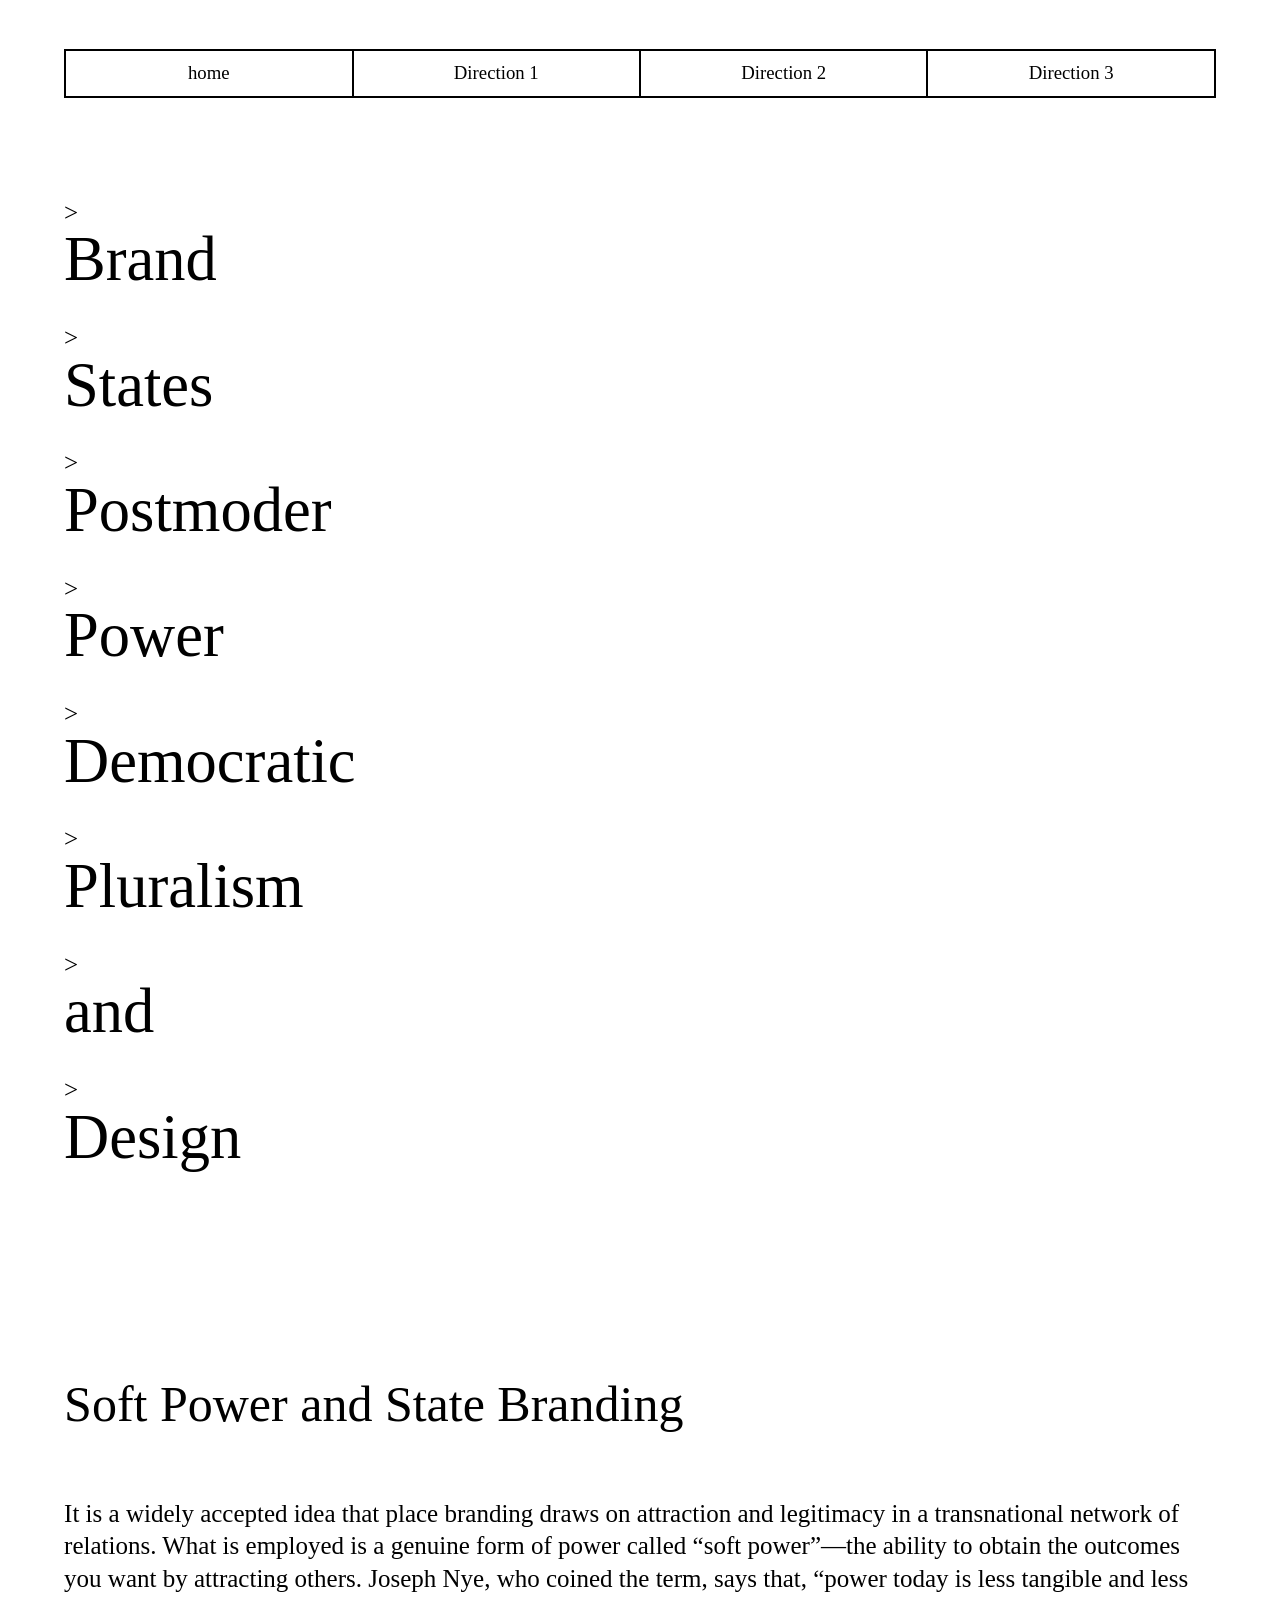
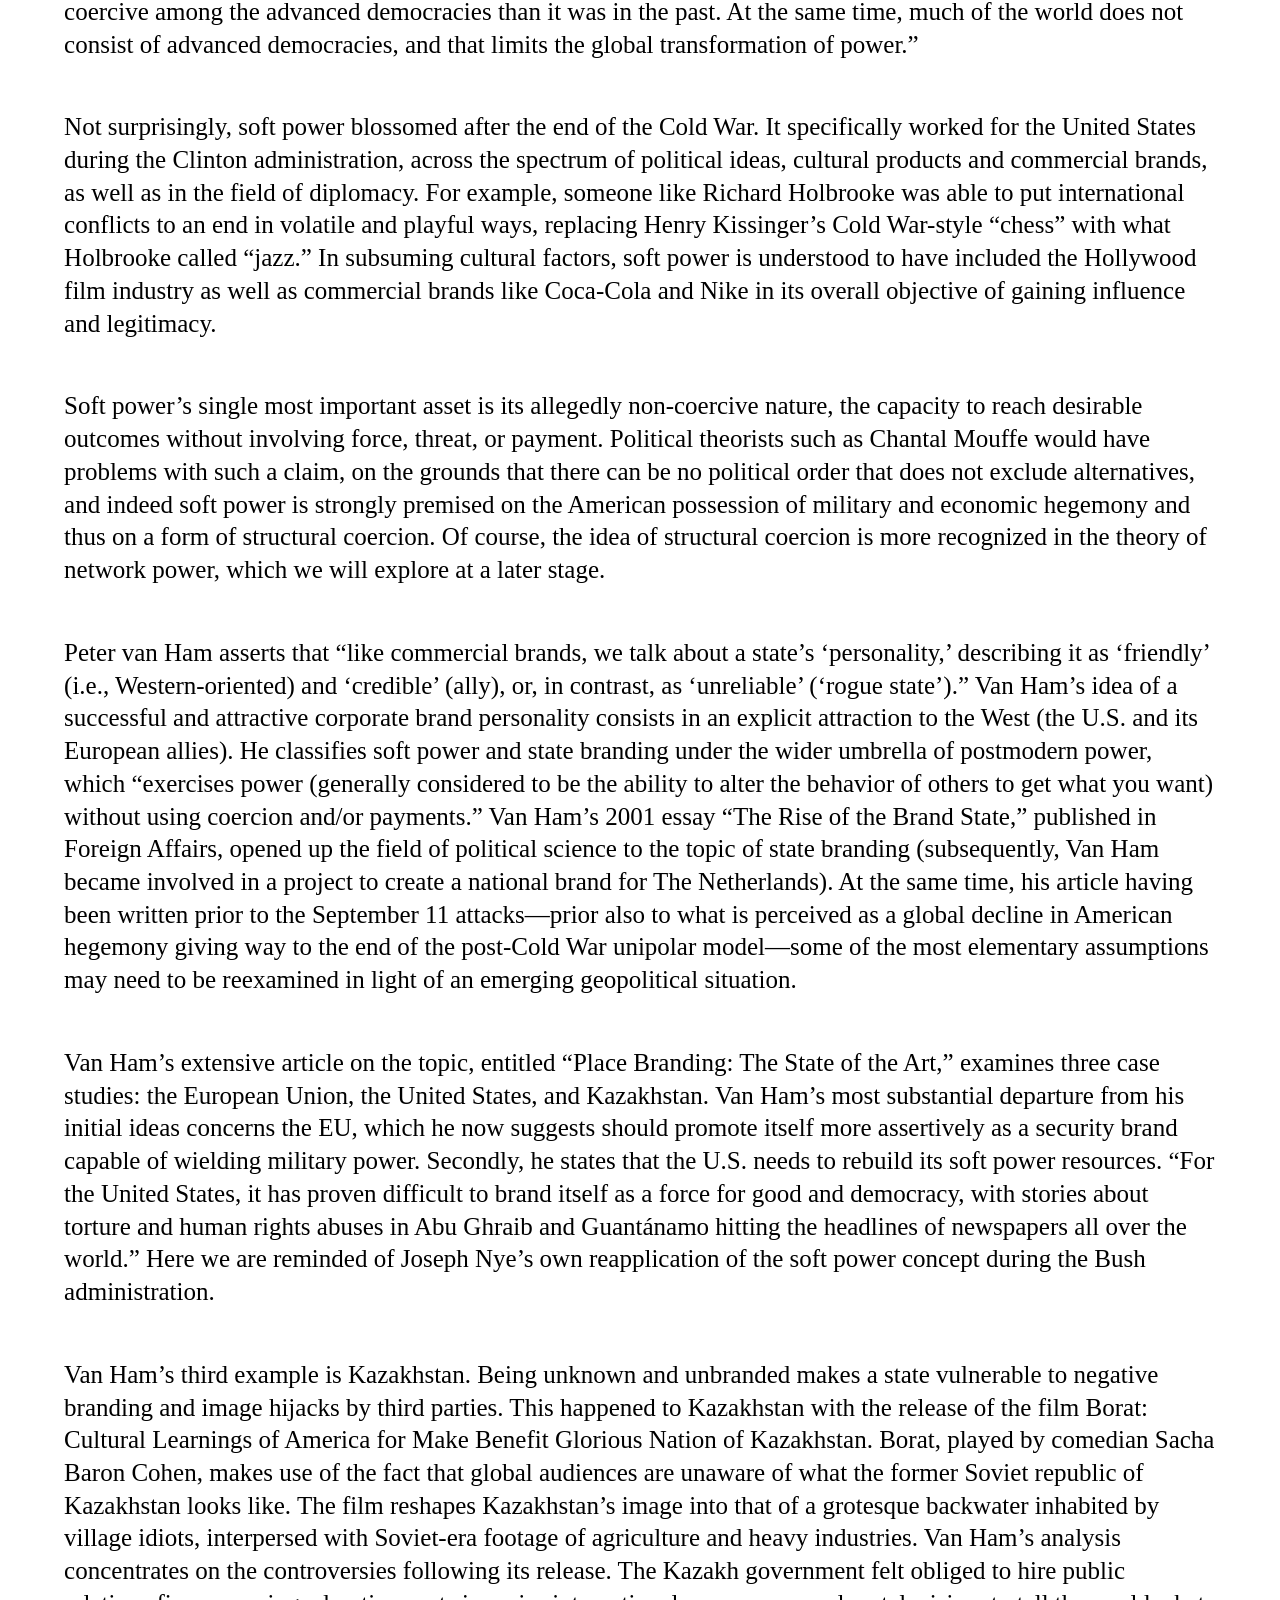
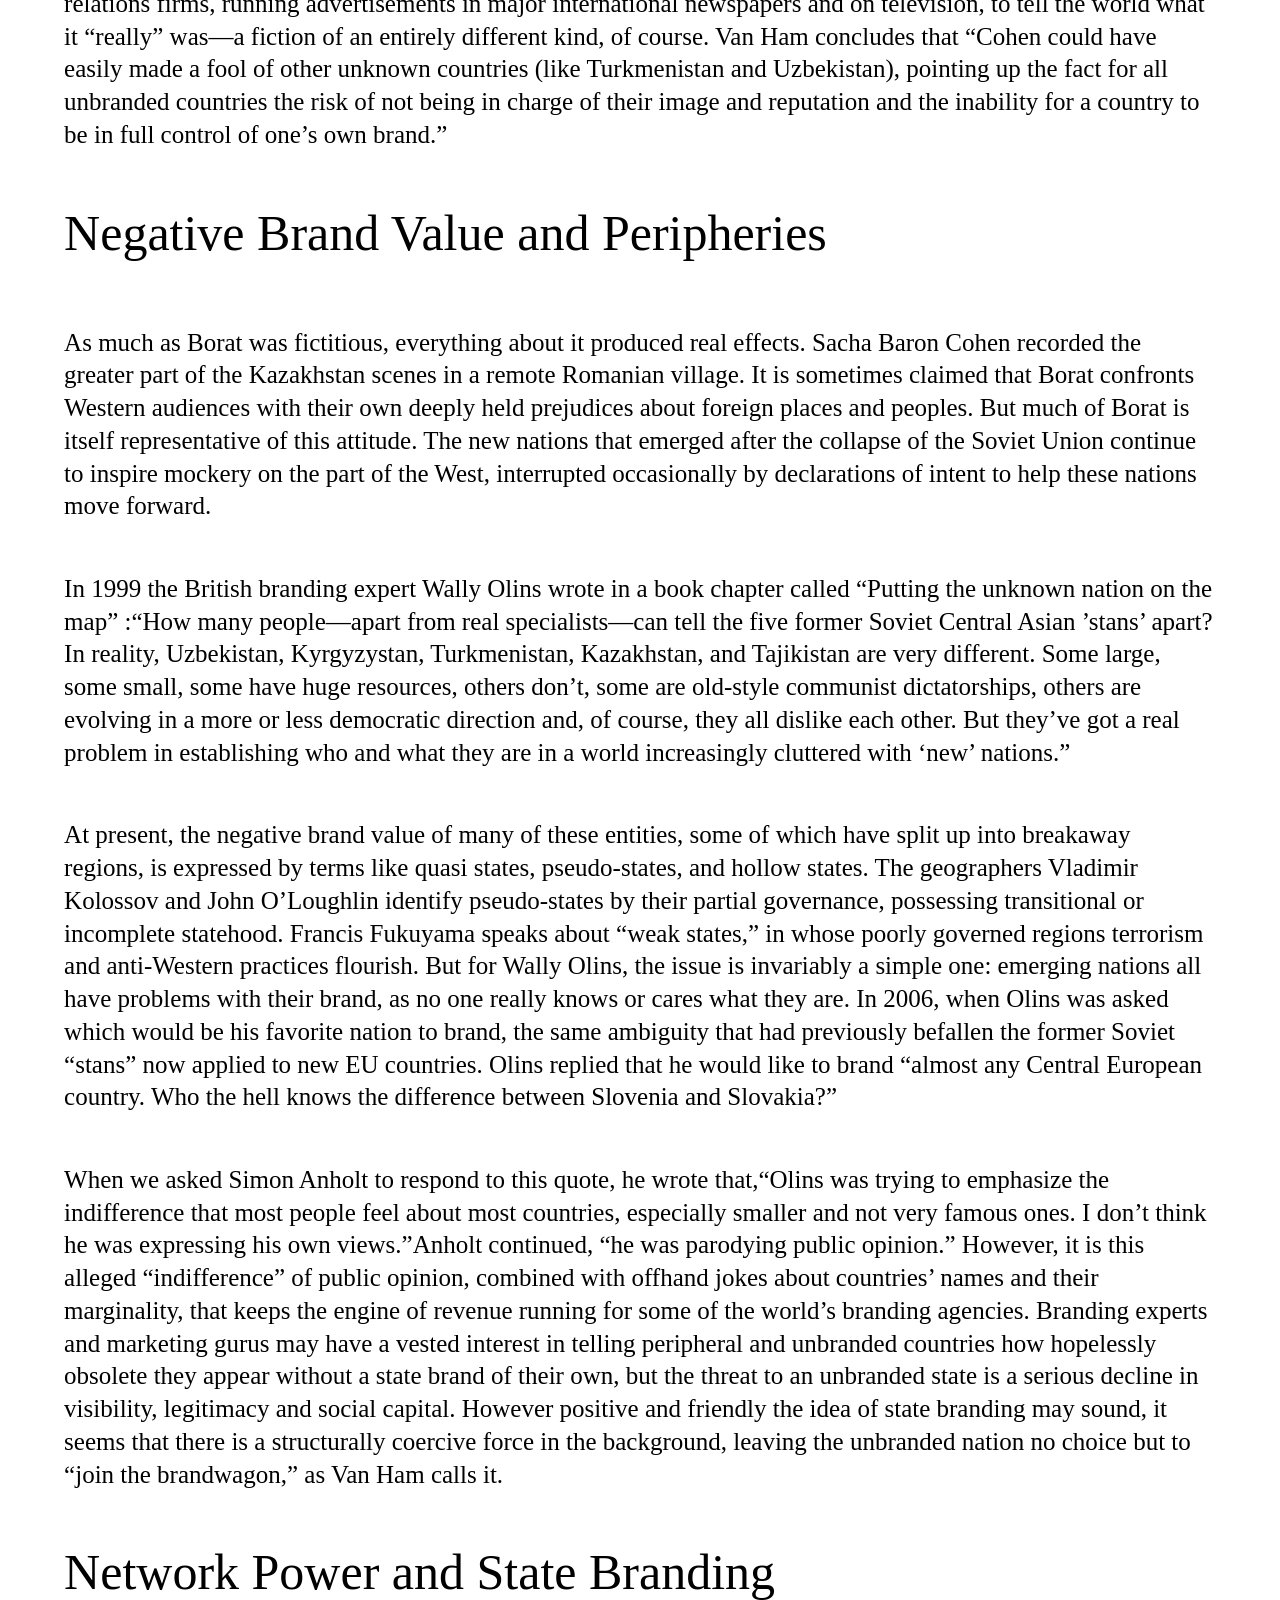
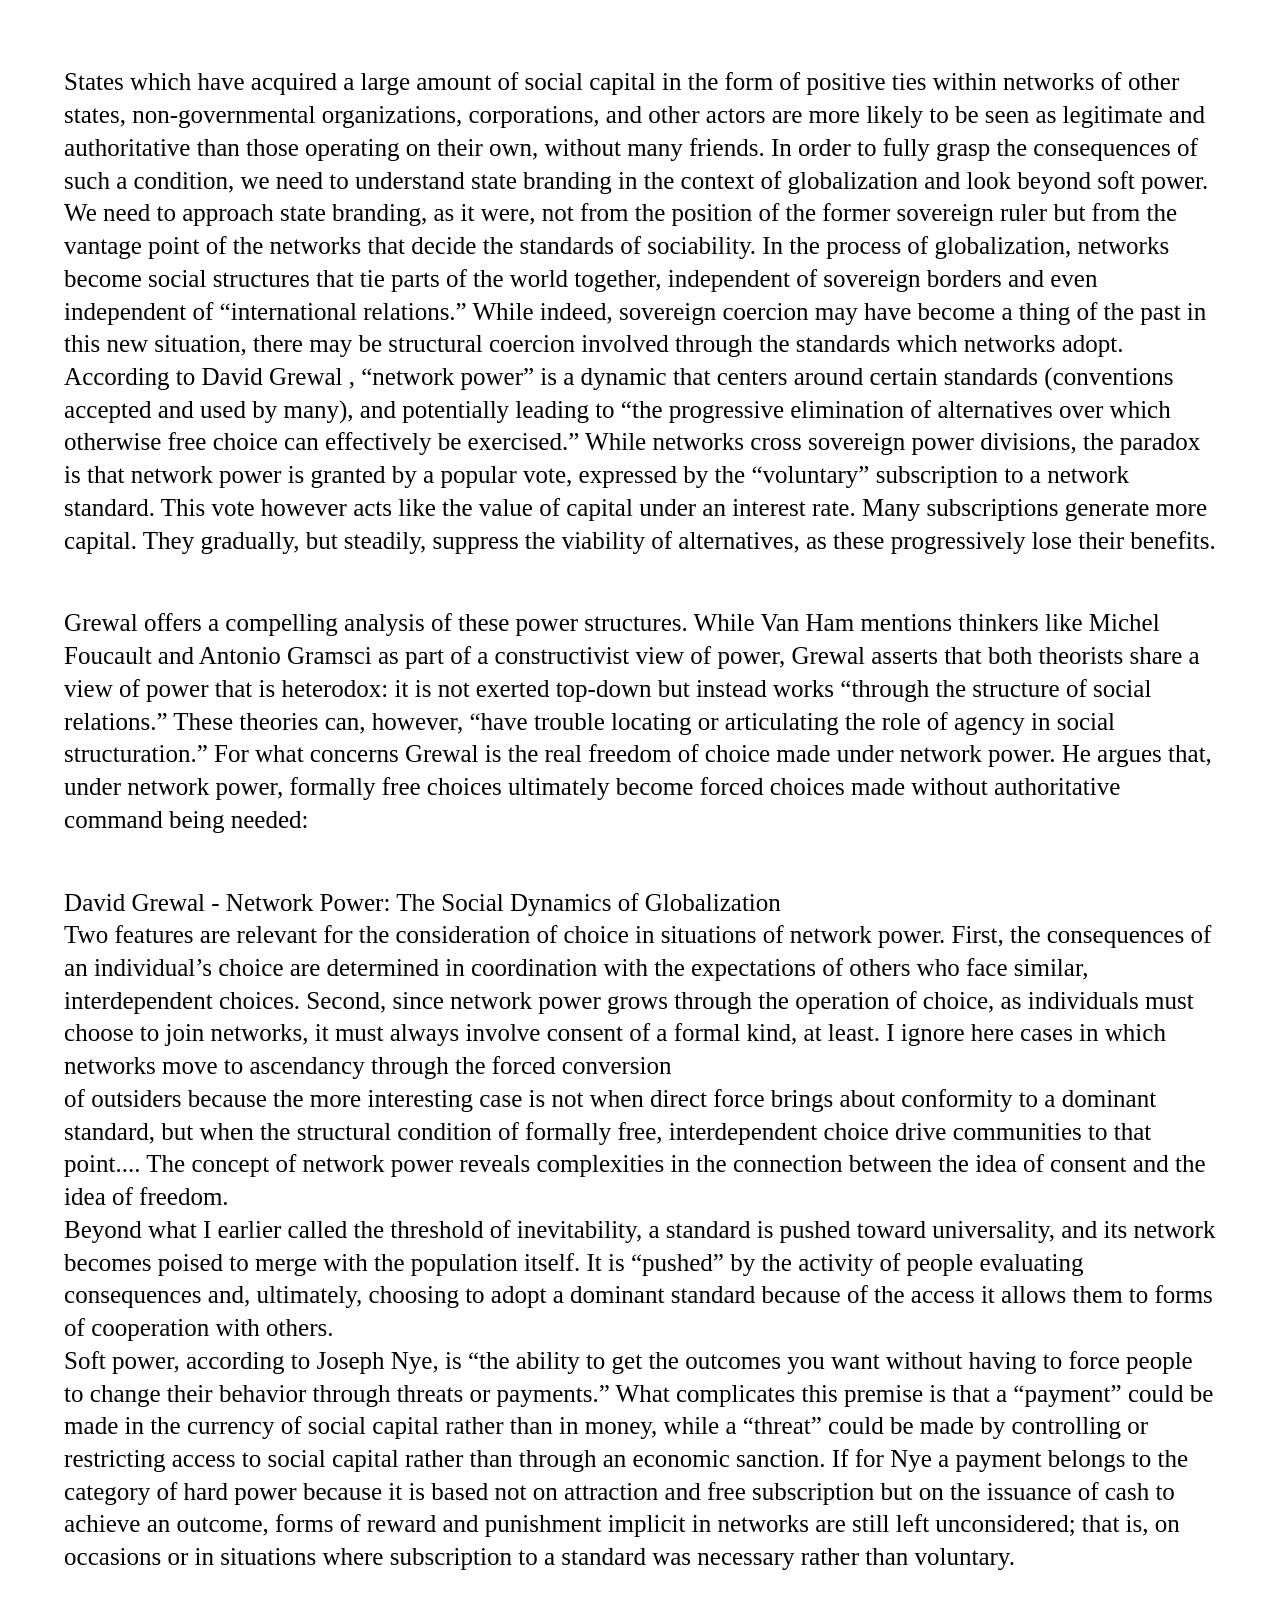
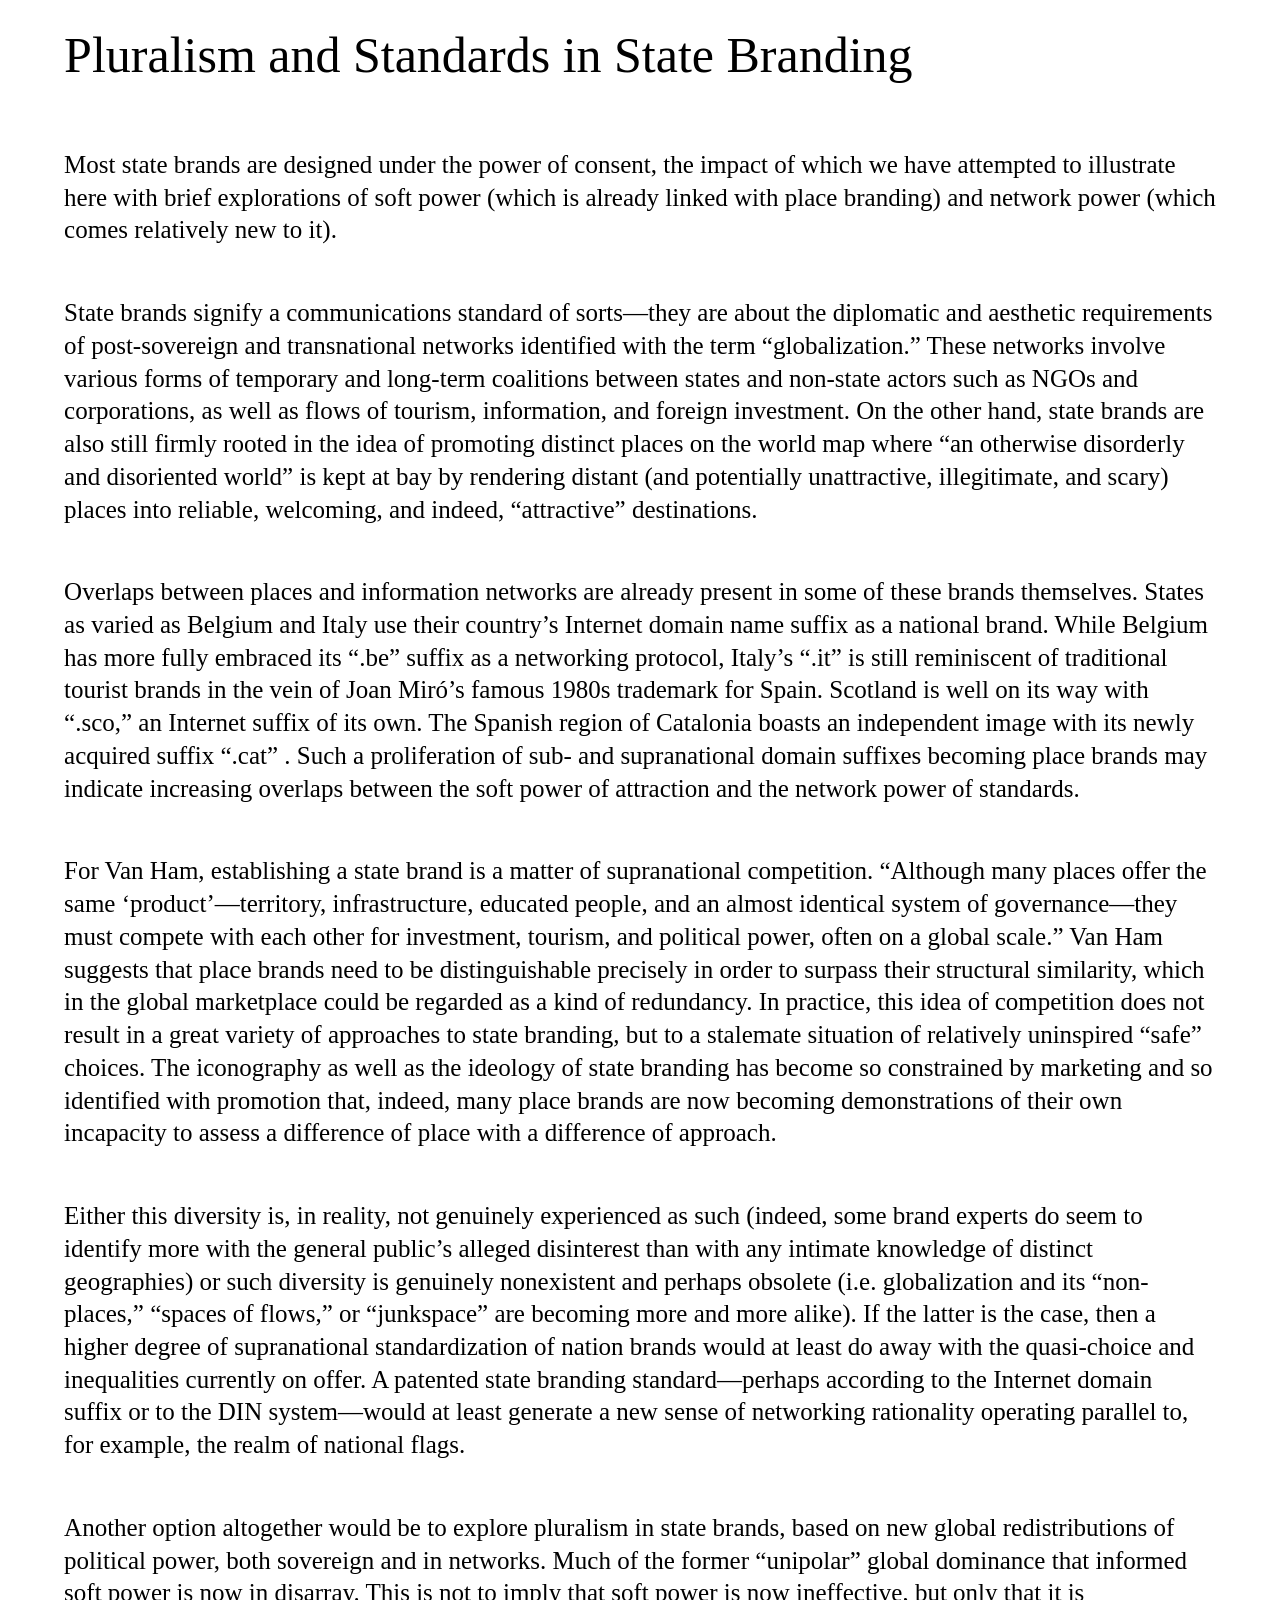
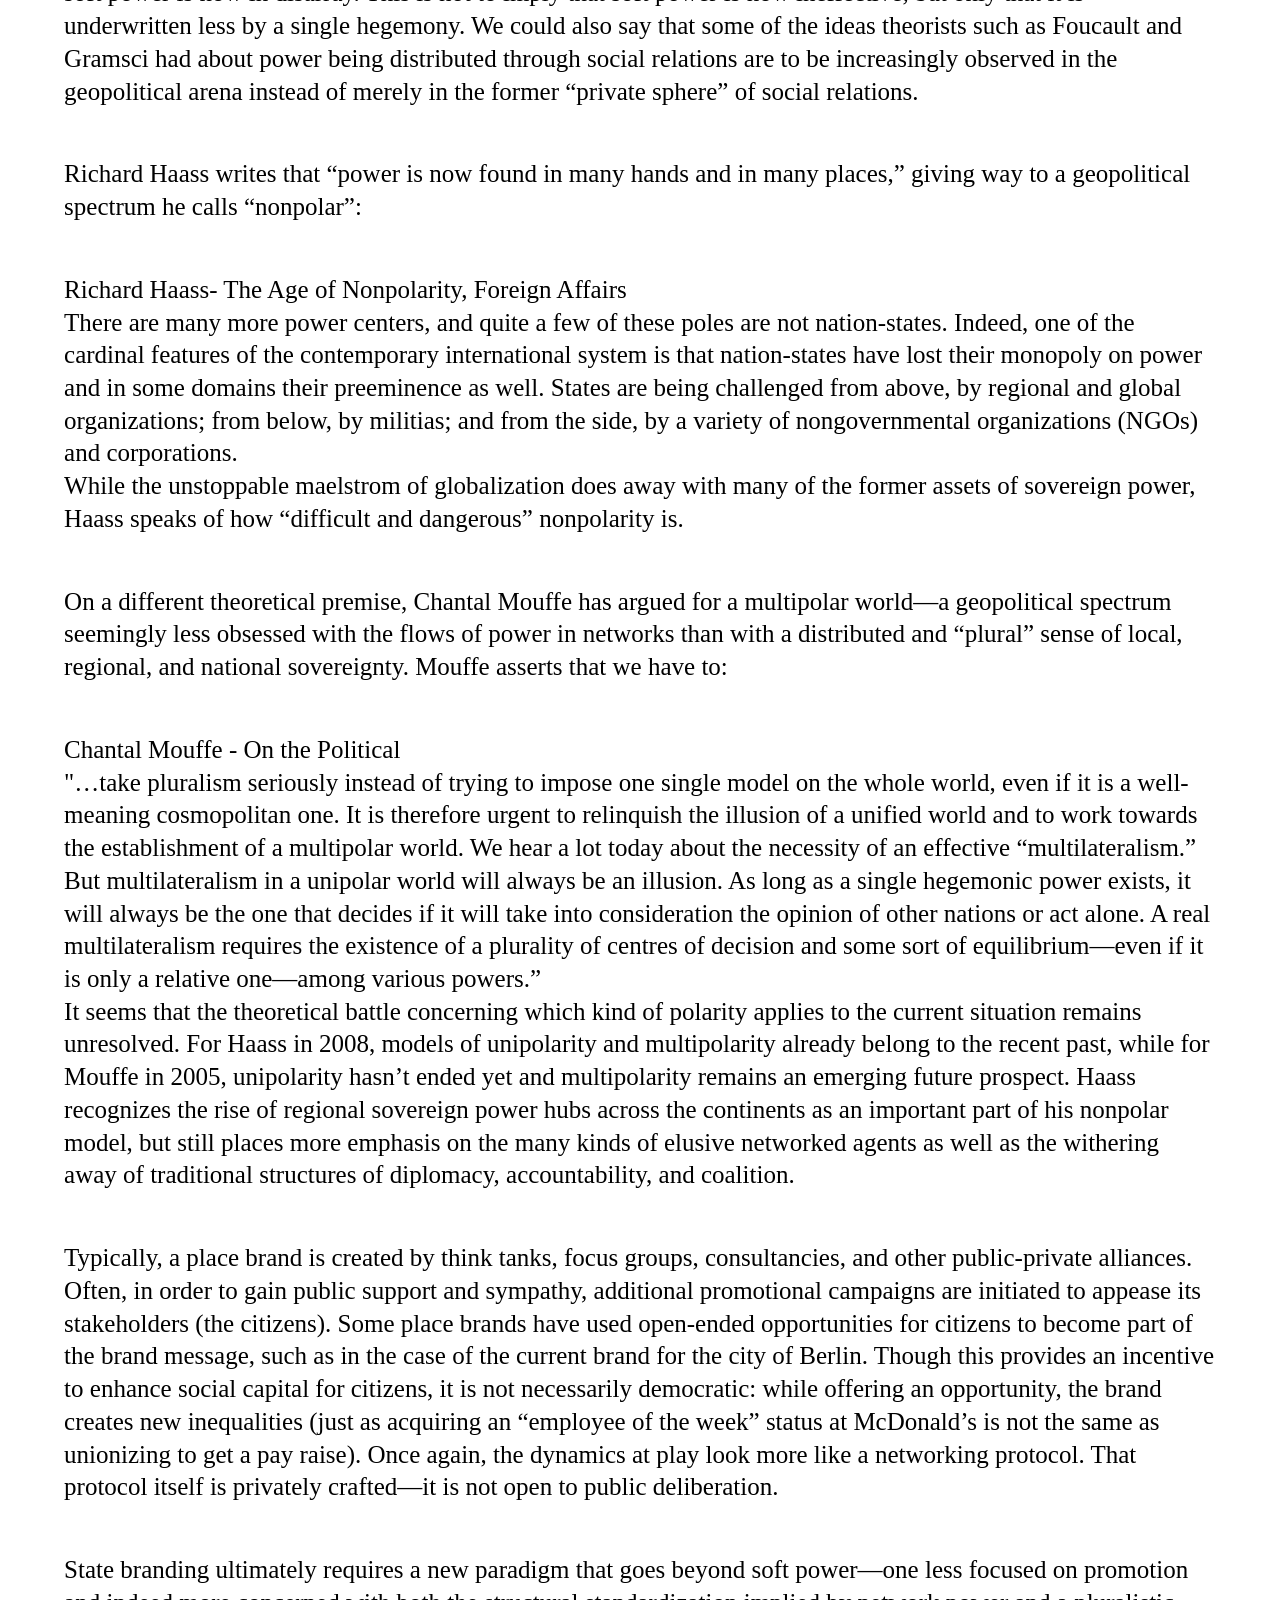
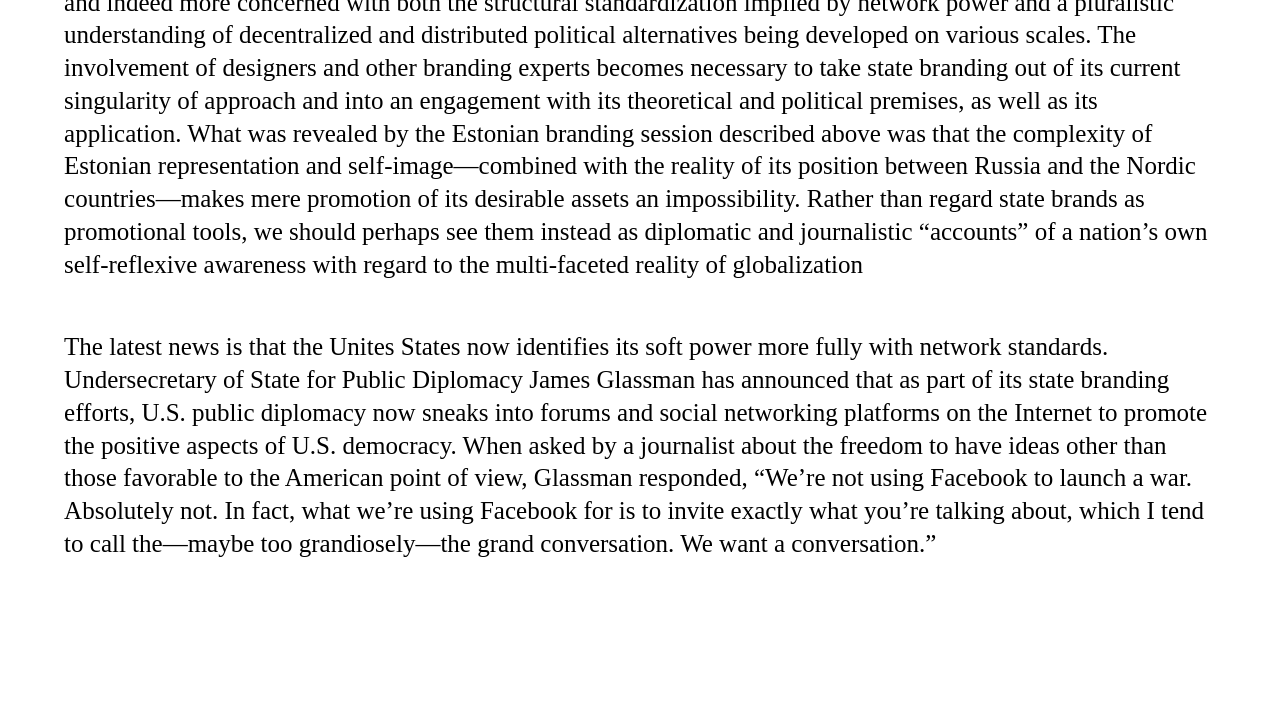
==== commit 2722ed64: "adding the header" ====
--- a/direction 1/index.html
+++ b/direction 1/index.html
@@ -5,7 +5,7 @@
 	<html lang ="en">
 		<!-- contains the metadata of the webpage https://typography-interaction-2627.github.io/topic/html/#:~:text=The%20meta%20information,the%20page%C2%A0itself!  -->
 		<head>
-			<meta name="viewport" content="width=device-width, initial-scale=1">	
+			<meta name="viewport" content="width=device-width, initial-scale=1">
 			<!-- getting the emebded code for the inter font-family https://typography-interaction-2627.github.io/topic/css/#oh-right-the-cascade:~:text=with-,%3Clink,-%3E%20element    -->
 			<link rel="preconnect" href="https://fonts.googleapis.com">
 			<link rel="preconnect" href="https://fonts.gstatic.com" crossorigin>
@@ -41,19 +41,122 @@
 		<!--contains the top main content,the header signfys the introductory content https://typography-interaction-2627.github.io/topic/html/#:~:text=Importantly%2C%20block%20elements-->
 		<header id ="top">
 				<!--h1 is used as the title text and the highest within the type heirarchy https://typography-interaction-2627.github.io/topic/html/#:~:text=a%C2%A0closing%C2%A0tag.-,Headings,-:%20h -->
-				<h1>Brand States:</h1>
-				<h1> Postmodern Power,</h1>
-				<h1>Democratic Pluralism</h1>
-				<h1>and Design</h1>
-				<!--used to order multiple items that are associated with each other. the <ul> tag is the block level elemnt taking up the entire width   https://typography-interaction-2627.github.io/topic/html/#:~:text=Any%20time%20you%20have%20more%20than%20two%20of%C2%A0something%2C%20you%20probably%20have%20a%C2%A0list.%20These%20are%20commonly%20used%20for%20semantic%20navigation%20elements%2C%20as%C2%A0well%E2%81%A0—think%20“here’s%20a%C2%A0list%20of%C2%A0links%20in%C2%A0this%20site”  -->
-				<!-- the <a> tags create the startig point so the begining of one end of a journey. https://typography-interaction-2627.github.io/topic/html/#:~:text=Links:-,%3Ca%3E,-The%20%3Ca -->
-				<!--link attribute  used to authors portfolio.Tell where the anchor link should go to. It is the destination  https://typography-interaction-2627.github.io/topic/html/#:~:text=the%20Web%C2%A0page.-,HyperText%20Reference,-:%20href-->
-
-
-				<div id="identifier">
-					<a class ="author"  href ="https://metahaven.net/">Metahaven </a>
-					<time>September 12th, 2008</time>
-				</div>
+				<div class = "window">
+					<div class = "bar">
+						<div class = "controls"</div>>
+							<span></span>
+							<span></span>
+							<span></span>
+						</div>
+					</div>
+				</div>
+				<div class = "window-content">
+					<h1>Brand</h1>
+					</div>
+				</div>
+
+
+				<div class = "window">
+					<div class = "bar">
+						<div class = "controls"</div>>
+							<span></span>
+							<span></span>
+							<span></span>
+						</div>
+					</div>
+				</div>
+				<div class = "window-content">
+					<h1>States</h1>
+					</div>
+				</div>
+
+				<div class = "window">
+					<div class = "bar">
+						<div class = "controls"</div>>
+							<span></span>
+							<span></span>
+							<span></span>
+						</div>
+					</div>
+				</div>
+				<div class = "window-content">
+					<h1>Postmoder</h1>
+					</div>
+				</div>
+
+
+				<div class = "window">
+					<div class = "bar">
+						<div class = "controls"</div>>
+							<span></span>
+							<span></span>
+							<span></span>
+						</div>
+					</div>
+				</div>
+				<div class = "window-content">
+					<h1>Power</h1>
+					</div>
+				</div>
+
+				<div class = "window">
+					<div class = "bar">
+						<div class = "controls"</div>>
+							<span></span>
+							<span></span>
+							<span></span>
+						</div>
+					</div>
+				</div>
+				<div class = "window-content">
+					<h1>Democratic</h1>
+					</div>
+				</div>
+
+				<div class = "window">
+					<div class = "bar">
+						<div class = "controls"</div>>
+							<span></span>
+							<span></span>
+							<span></span>
+						</div>
+					</div>
+				</div>
+				<div class = "window-content">
+					<h1>Pluralism</h1>
+					</div>
+				</div>
+
+				<div class = "window">
+					<div class = "bar">
+						<div class = "controls"</div>>
+							<span></span>
+							<span></span>
+							<span></span>
+						</div>
+					</div>
+				</div>
+				<div class = "window-content">
+					<h1>and</h1>
+					</div>
+				</div>
+
+				<div class = "window">
+					<div class = "bar">
+						<div class = "controls"</div>>
+							<span></span>
+							<span></span>
+							<span></span>
+						</div>
+					</div>
+				</div>
+				<div class = "window-content">
+					<h1>Design</h1>
+					</div>
+				</div>
+
+
+		
 
 		</header>
 	<!-- to seperate both articles, the main article and the response https://typography-interaction-2627.github.io/topic/html/#what-are-elements-->
--- a/styles/common.css
+++ b/styles/common.css
@@ -30,6 +30,7 @@
 
 }
 main{
+	grid-template-columns: minmax(0,1fr);
 	display:grid;
 	grid-template-areas:
 	'nav'
@@ -129,7 +130,7 @@
 
 	>div{
 
-		padding:1rem;
+		padding:.25rem;
 		border-left: .2ex solid;
 		border-bottom: .2ex solid;
 		border-top: .2ex solid;
@@ -137,6 +138,7 @@
 		justify-content: center;
 		align-items:center;
 		flex: 1;
+		min-width:0;
 		>a{
 			font-size:.75rem;
 
--- a/direction 1/styles.css
+++ b/direction 1/styles.css
@@ -1,212 +1,10 @@
-:root{
 
 
 
-  --font-grotesk: "Alte Haas Grotesk", "Helvetica Neue", Arial, sans-serif;
-  --font-serif:   "Sharp Serif Text", Georgia, serif;
-  --font-display: "Respira", Impact, sans-serif;
-  --font-favorit: "ABC Favorit", "Helvetica Neue", Arial, sans-serif;
-  --background-color:#3f4a90;
-  --text-color:#A2A79C
-
-
-}
-@font-face {
-  font-family: "Sharp Serif Text";
-  src: url("../fonts/direction-1-fonts/SharpSerifTextPanEuro-Thin-Trial.otf") format("opentype");
-  font-weight: 100;
-  font-style: normal;
-  font-display: swap;
-}
-@font-face {
-  font-family: "Sharp Serif Text";
-  src: url("../fonts/direction-1-fonts/SharpSerifTextPanEuro-ThinItalic-Trial.otf") format("opentype");
-  font-weight: 100;
-  font-style: italic;
-  font-display: swap;
-}
-@font-face {
-  font-family: "Sharp Serif Text";
-  src: url("../fonts/direction-1-fonts/SharpSerifTextPanEuro-Regular-Trial.otf") format("opentype");
-  font-weight: 400;
-  font-style: normal;
-  font-display: swap;
-}
-
-@font-face {
-  font-family: "Alte Haas Grotesk";
-  src: url("../fonts/direction-1-fonts/AlteHaasGroteskRegular.ttf") format("truetype");
-  font-weight: 400;
-  font-style: normal;
-  font-display: swap;
-}
-@font-face {
-  font-family: "Alte Haas Grotesk";
-  src: url("../fonts/direction-1-fonts/AlteHaasGroteskBold.ttf") format("truetype");
-  font-weight: 700;
-  font-style: normal;
-  font-display: swap;
-}
-/* ---------- Respira ---------- */
-@font-face {
-  font-family: "Respira";
-  src: url("../fonts/direction-1-fonts/Respira-Black-Trial.otf") format("opentype");
-  font-weight: 900;
-  font-style: normal;
-  font-display: swap;
-}
-
-/* ---------- ABC Favorit Widths (variable) ---------- */
-@font-face {
-  font-family: "ABC Favorit";
-  src: url("../fonts/direction-1-fonts/ABCFavoritWidthsVariableTrial.ttf") format("truetype-variations");
-  font-weight: 300 1000;   /* a range, because it's a variable font */
-  font-stretch: 50% 200%;  /* compressed → expanded */
-  font-style: normal;
-  font-display: swap;
-}
-
-body{
-	background-color:var(--background-color);
-	color:#A2A79C;
-}
-
-a{
-	font-family:var(--font-favorit);
-	font-weight:300;
-	text-align:center;
-	background-color:var(--text-color);
-	color:var(--background-color);
-
-
-}
+.heading1-style{
 
 
 
-time{
-	font-family:var(--font-favorit);
-	font-weight:300;
-	text-align:center;
+
+	
 }
-
-p{
-
-	font-family:var(--font-favorit);
-	font-weight:300;
-
-}
-
-h1{
-
-	font-family:var(--font-display);
-
-	text-align:center;
-	font-size:2rem;
-	text-box:trim-both cap alphabetic;
-}
-
-h2{
-
-
-	font-family:var(--font-serif);
-	font-weight:400;
-	line-height:1.5cap;
-
-}
-
-header{
-
-	>:first-child{
-		font-size:clamp(2.5rem, 14vw, 6rem);
-
-	}
-	>:nth-child(2){
-		font-family:var(--font-serif);
-		font-weight:300;
-
-
-	}
-	>:nth-child(3){
-		font-family:var(--font-serif);
-		font-weight:300;
-
-	}
-	>:nth-child(4){
-		font-family:var(--font-serif);
-		font-weight:300;
-
-	}
-
-
-}
-blockquote,header{
-margin-block:2rlh;
-position:relative;
-border: .5px solid;
-padding:.25em;
---nudge: -2px;
-
-&::before,
-&::after {
-content: "+ +";
-content: "+ +" / "";
-position: absolute;
-left: -0.5ch;
-right: -0.5ch;
-font-family: "IBM Plex Mono", monospace;
-font-weight: 200;
-font-style: normal;
-font-size: 20px;
-line-height: 1;
-color: #A2A79C;
-text-align-last: justify;
-pointer-events: none;
-    }
-
-&::before {
-top: 0;
-translate: 0 calc(-50% + var(--nudge));
-}
-
-&::after {
-bottom: 0;
-translate: 0 calc(50% + var(--nudge));
-}
-
-
-div{
-	text-align:center;
-	background-color:var(--text-color);
-	color:var(--background-color);
-
-cite{
-font-family: var(--font-grotesk);
-
-
-        }
-    }
-
-p{
-font-family: var(--font-serif);
-margin-block:2rlh;
-font-size:1.5rem;
-text-align:center;
-line-height: 1.25rlh;
-font-weight:400;
-    }
-blockquote {
-
-	>div{
-
-	}
-}
-
-}
-
-header{
-margin:none;
-
-border:none;
-}
-
-
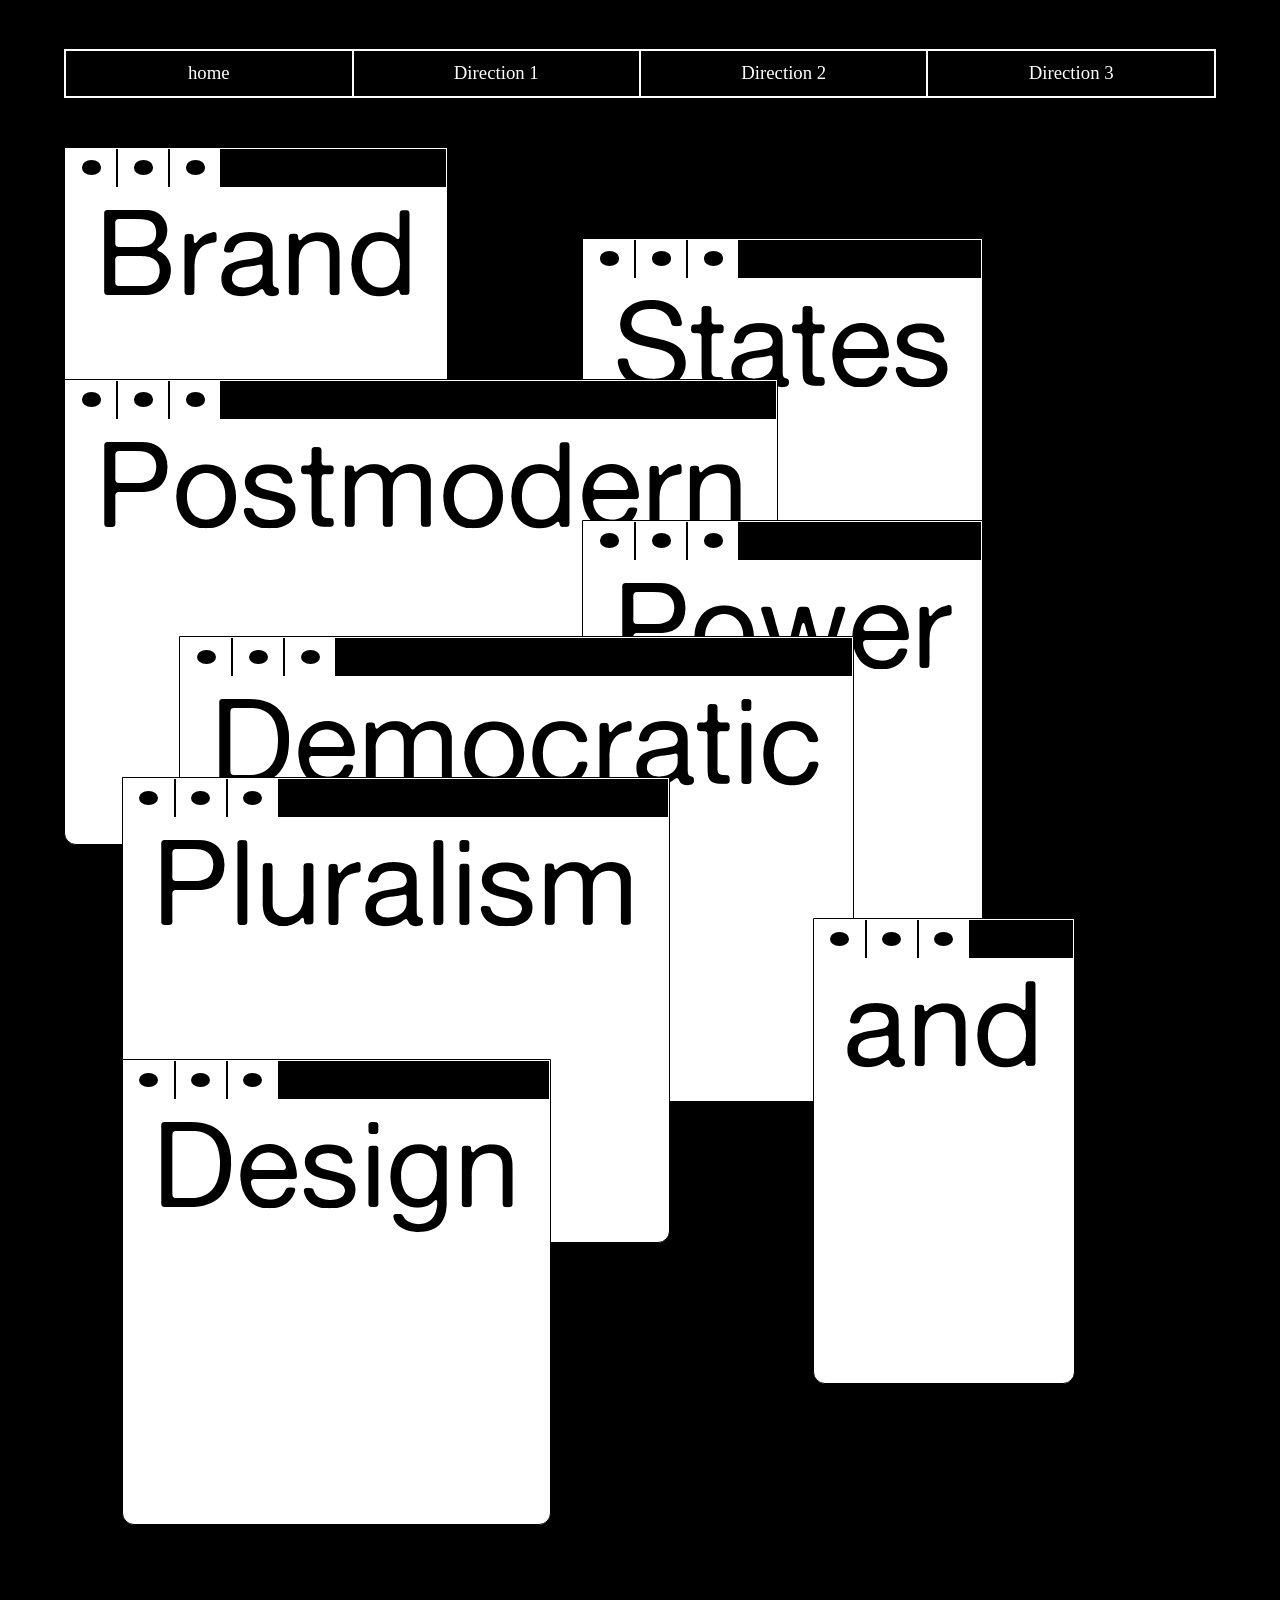
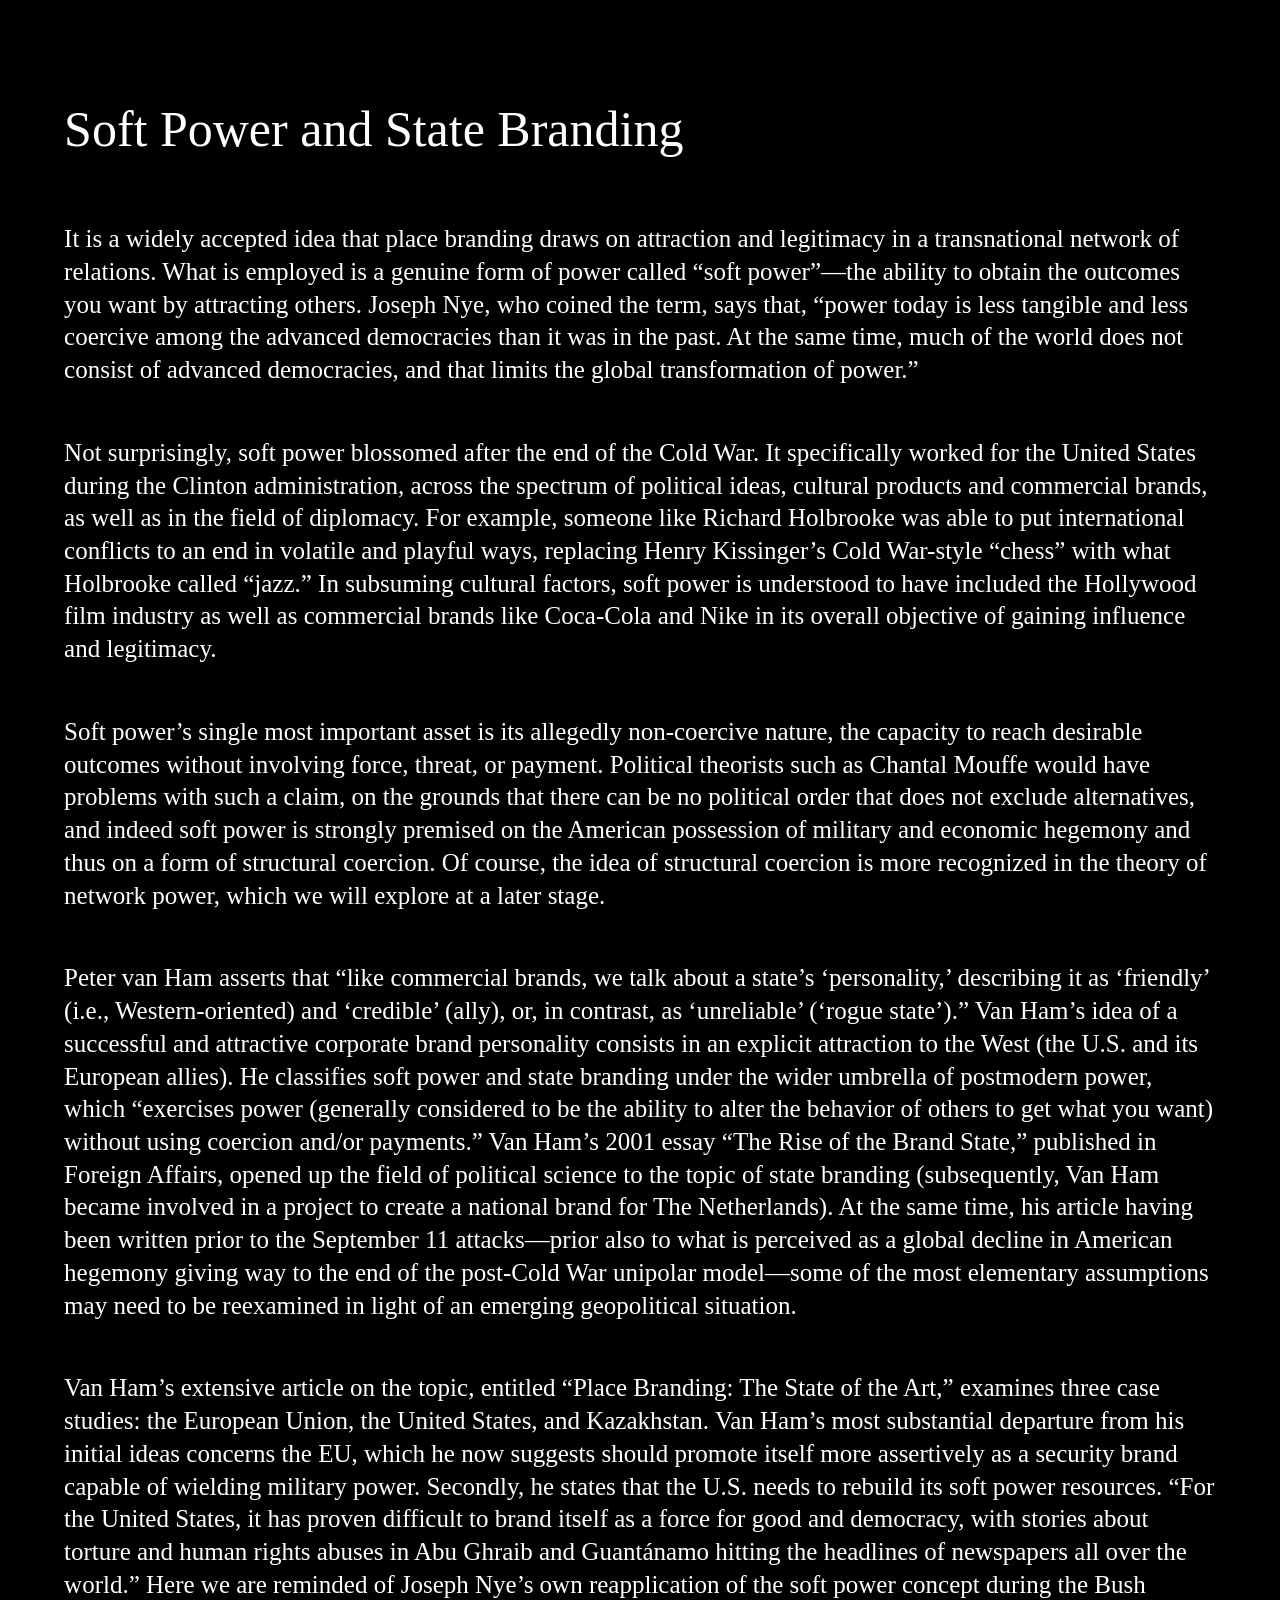
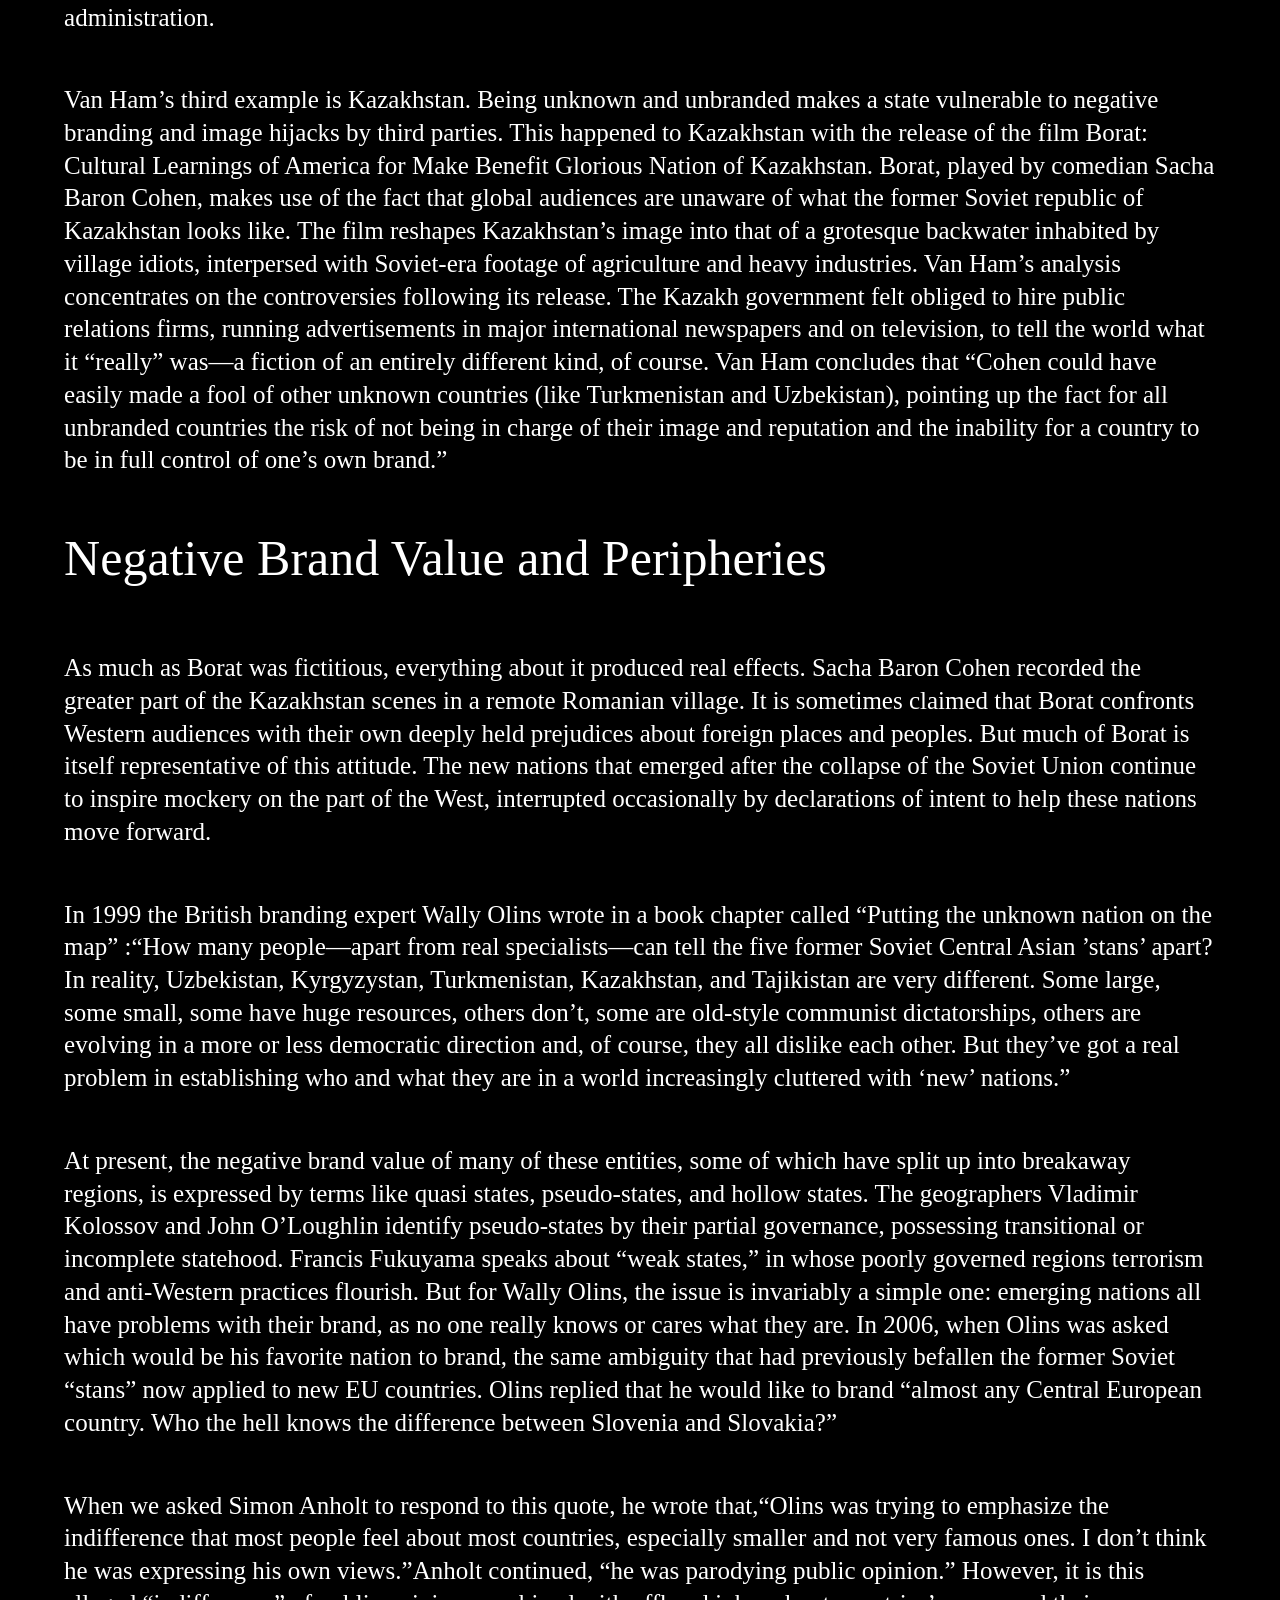
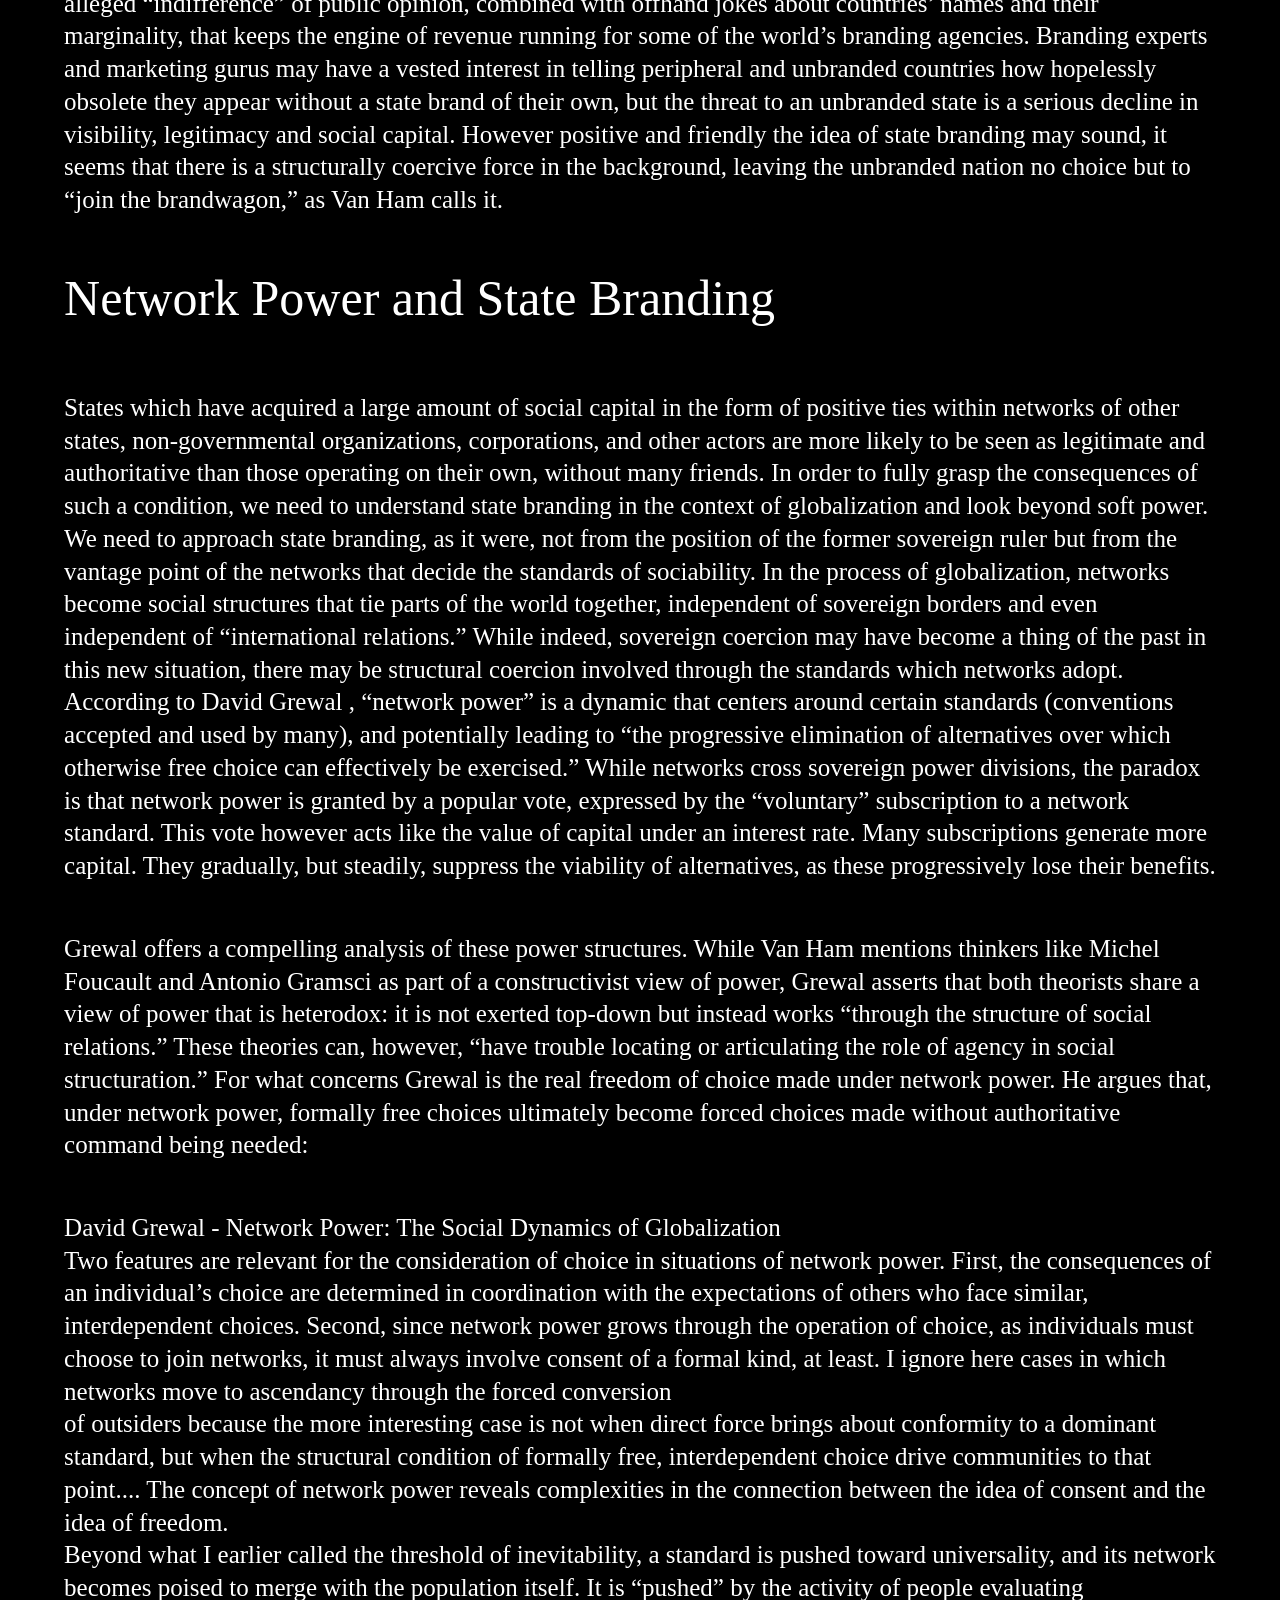
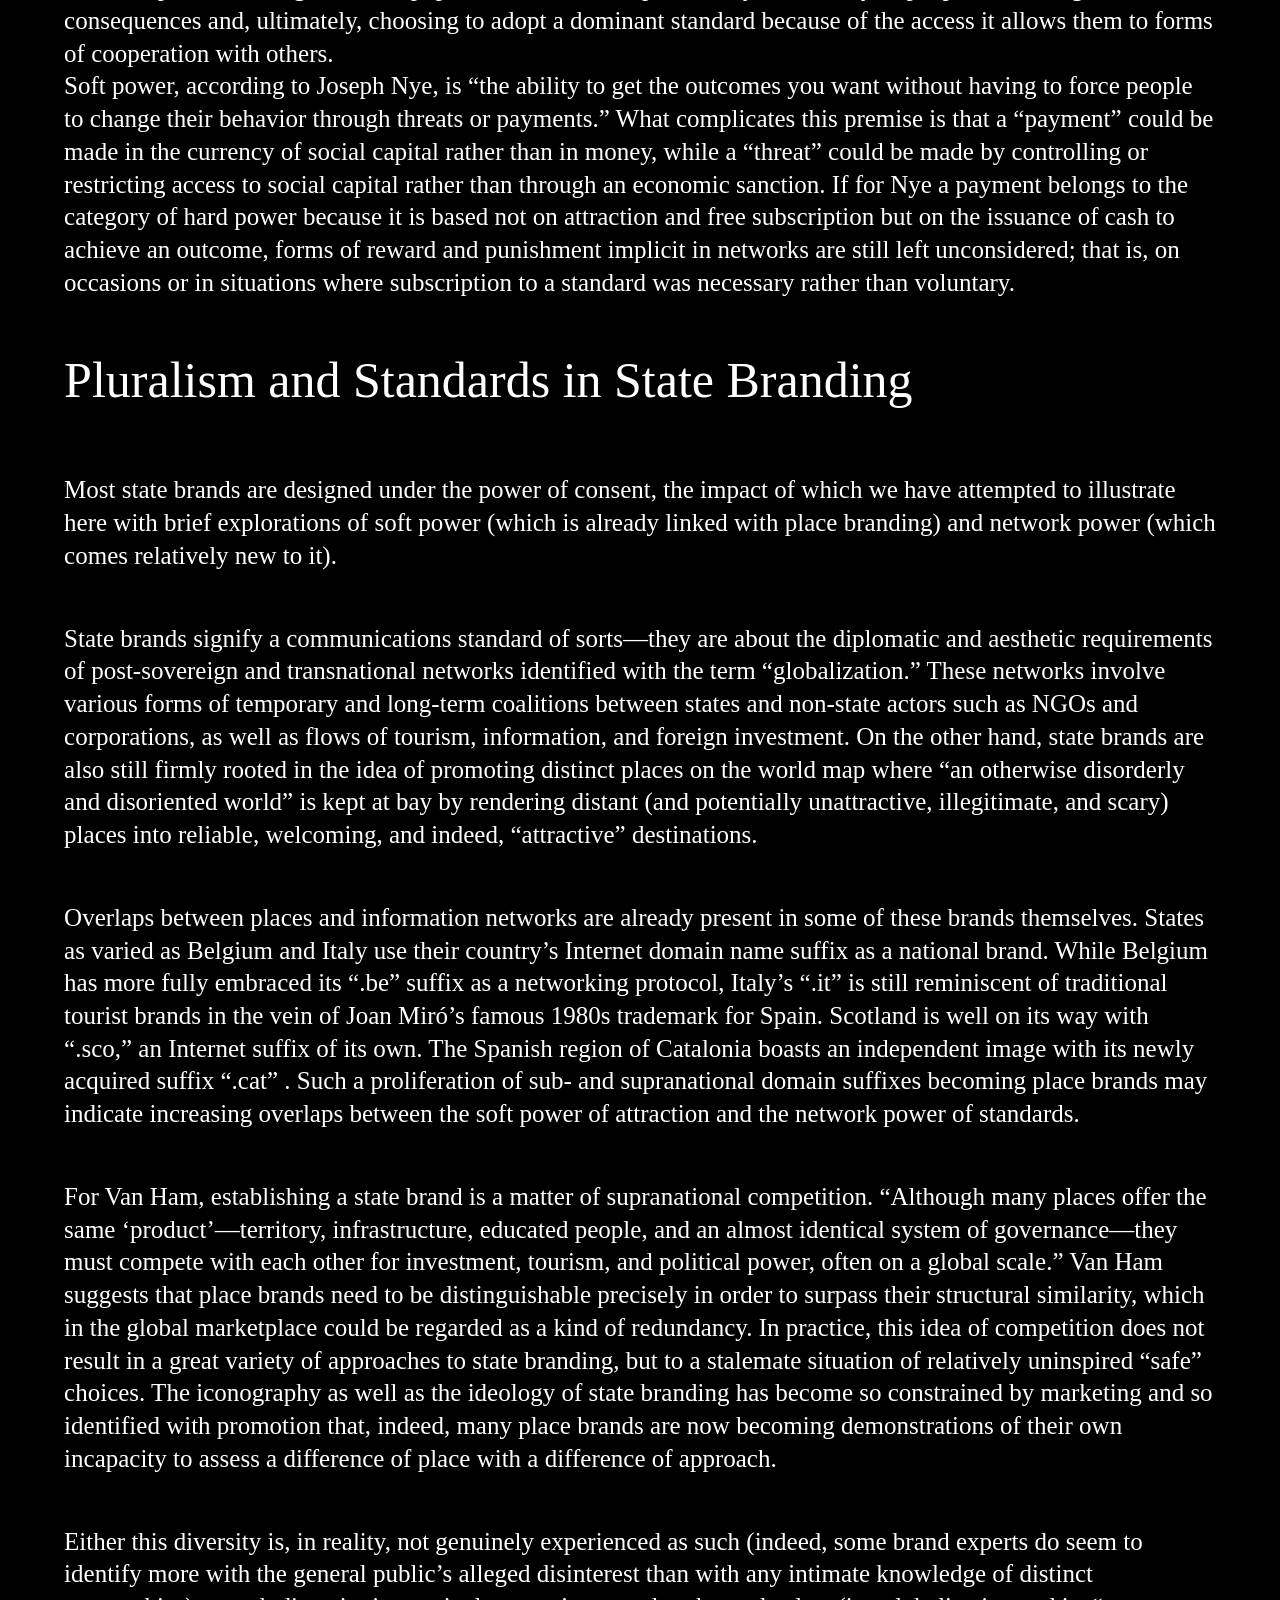
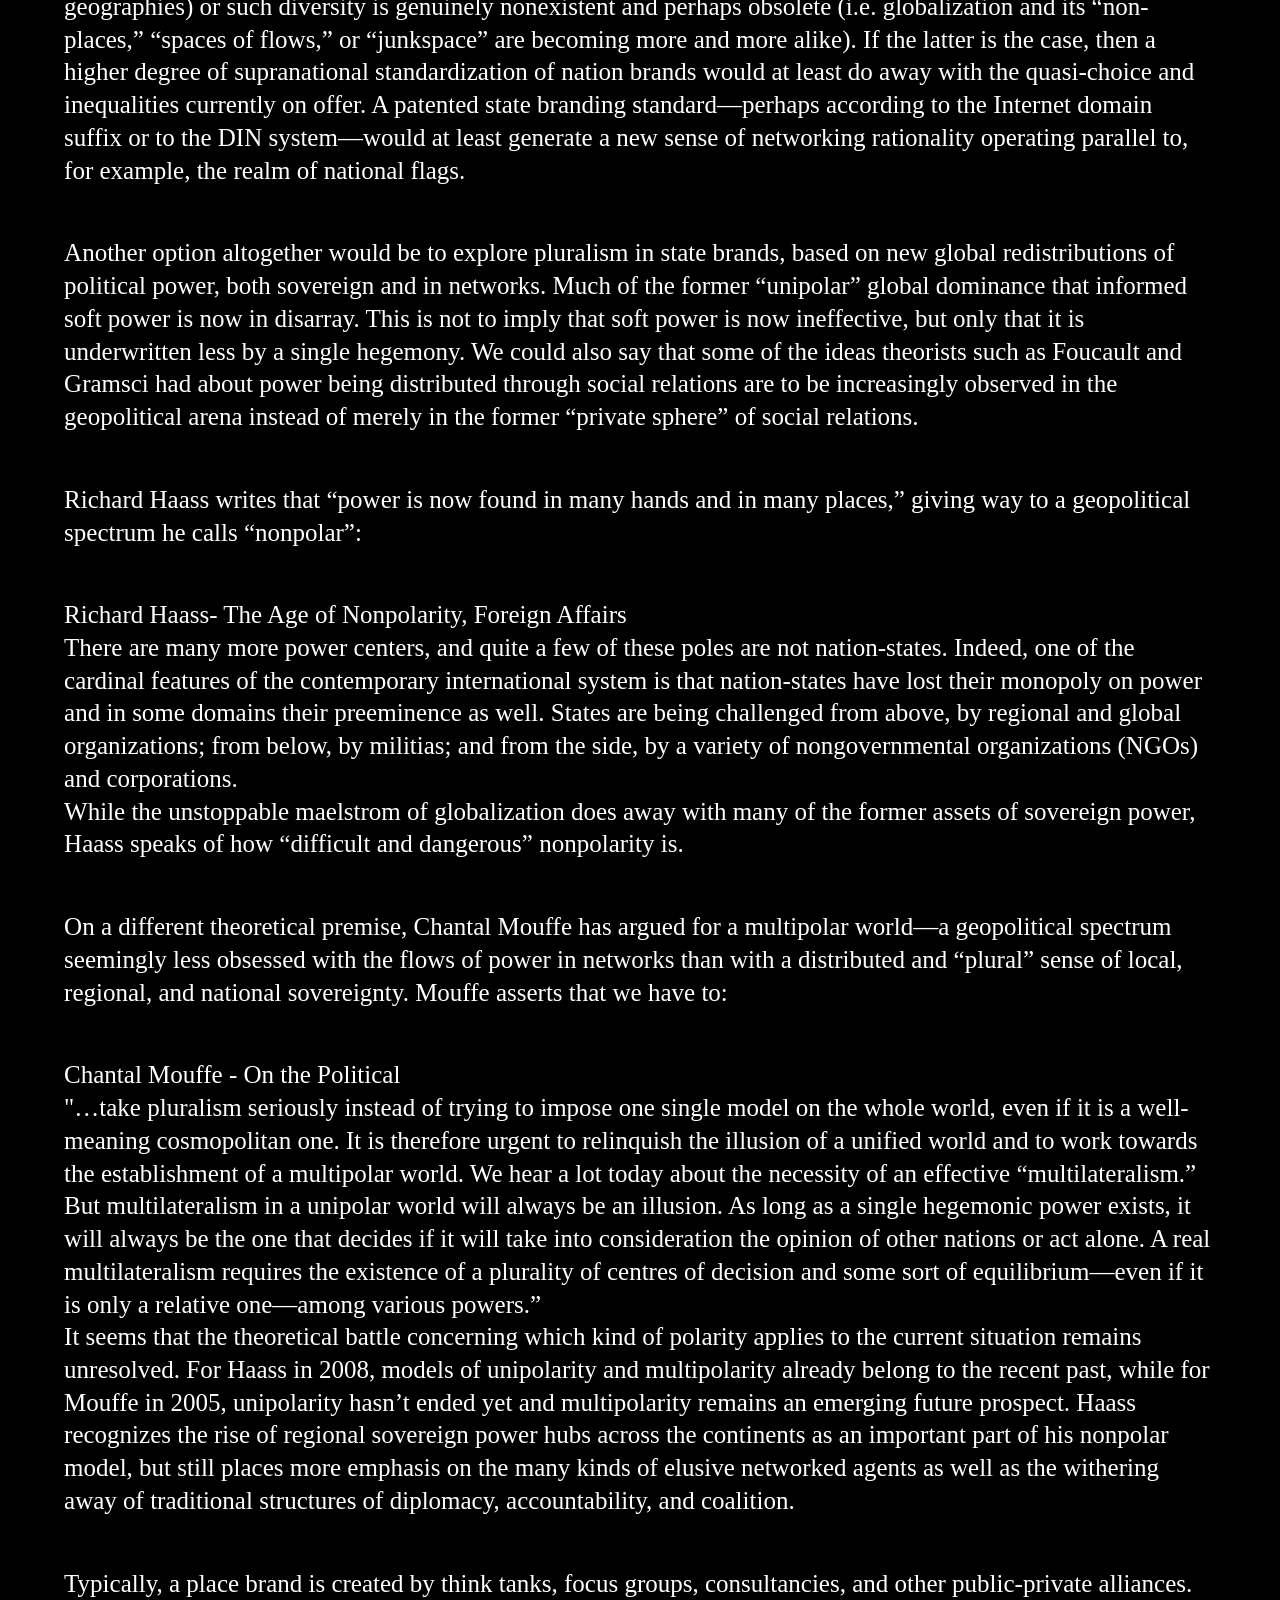
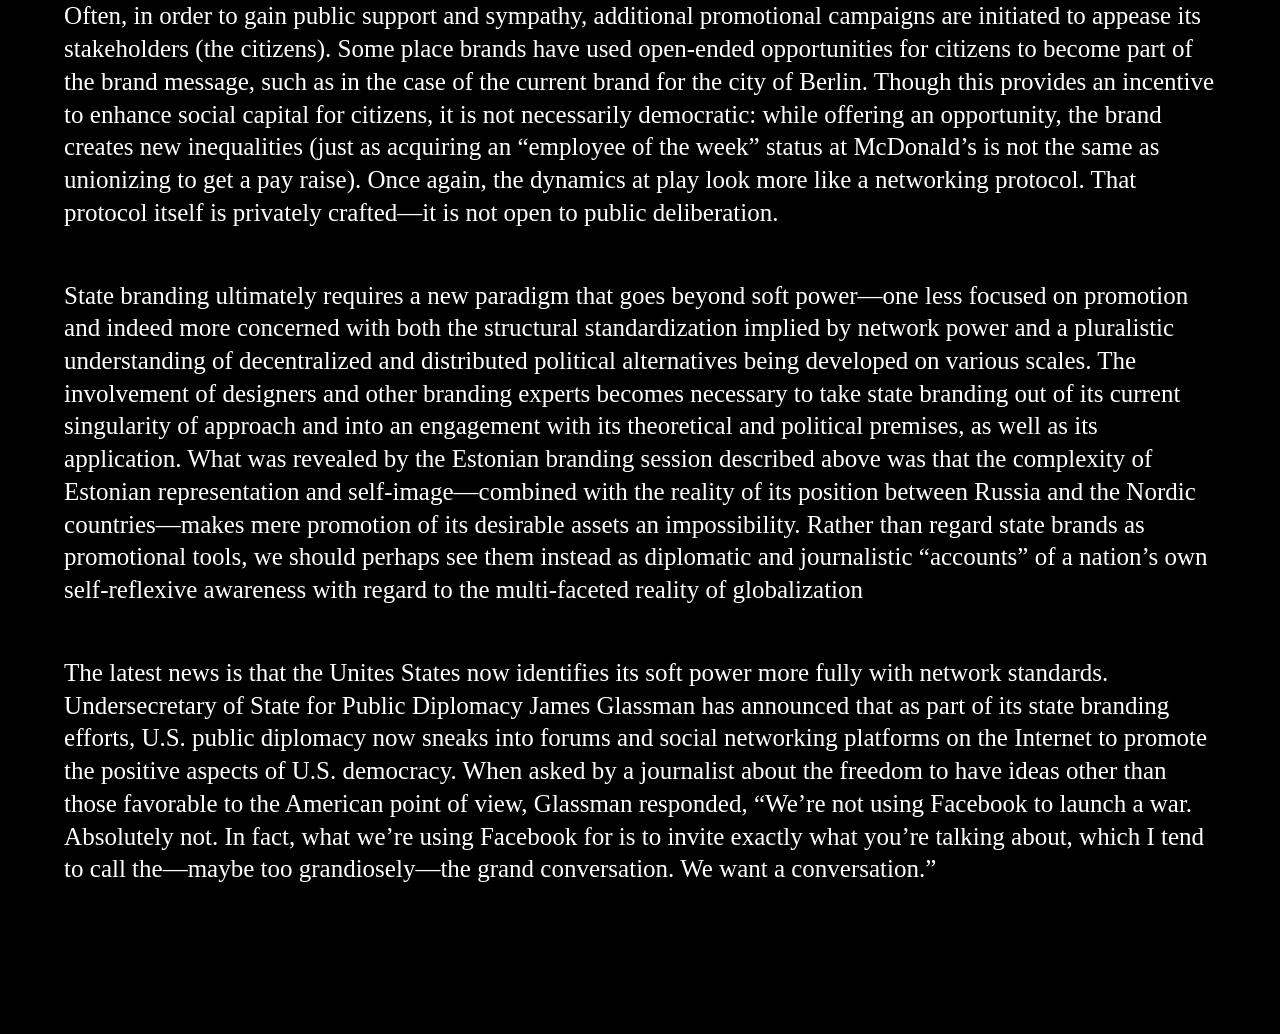
==== commit 7b4beb86: "getting the windows thing down" ====
--- a/direction 1/index.html
+++ b/direction 1/index.html
@@ -43,13 +43,12 @@
 				<!--h1 is used as the title text and the highest within the type heirarchy https://typography-interaction-2627.github.io/topic/html/#:~:text=a%C2%A0closing%C2%A0tag.-,Headings,-:%20h -->
 				<div class = "window">
 					<div class = "bar">
-						<div class = "controls"</div>>
-							<span></span>
-							<span></span>
-							<span></span>
-						</div>
-					</div>
-				</div>
+						<div class = "controls">
+							<span><span class = "dot"></span></span>
+							<span><span class = "dot"></span></span>
+							<span><span class = "dot"></span></span>
+						</div>
+					</div>
 				<div class = "window-content">
 					<h1>Brand</h1>
 					</div>
@@ -58,13 +57,12 @@
 
 				<div class = "window">
 					<div class = "bar">
-						<div class = "controls"</div>>
-							<span></span>
-							<span></span>
-							<span></span>
-						</div>
-					</div>
-				</div>
+						<div class = "controls">
+							<span><span class = "dot"></span></span>
+							<span><span class = "dot"></span></span>
+							<span><span class = "dot"></span></span>
+						</div>
+					</div>
 				<div class = "window-content">
 					<h1>States</h1>
 					</div>
@@ -72,28 +70,28 @@
 
 				<div class = "window">
 					<div class = "bar">
-						<div class = "controls"</div>>
-							<span></span>
-							<span></span>
-							<span></span>
-						</div>
-					</div>
-				</div>
-				<div class = "window-content">
-					<h1>Postmoder</h1>
-					</div>
-				</div>
-
-
-				<div class = "window">
-					<div class = "bar">
-						<div class = "controls"</div>>
-							<span></span>
-							<span></span>
-							<span></span>
-						</div>
-					</div>
-				</div>
+						<div class = "controls">
+							<span><span class = "dot"></span></span>
+							<span><span class = "dot"></span></span>
+							<span><span class = "dot"></span></span>
+						</div>
+					</div>
+
+				<div class = "window-content">
+					<h1>Postmodern</h1>
+					</div>
+				</div>
+
+
+				<div class = "window">
+					<div class = "bar">
+						<div class = "controls">
+							<span><span class = "dot"></span></span>
+							<span><span class = "dot"></span></span>
+							<span><span class = "dot"></span></span>
+						</div>
+					</div>
+
 				<div class = "window-content">
 					<h1>Power</h1>
 					</div>
@@ -101,13 +99,13 @@
 
 				<div class = "window">
 					<div class = "bar">
-						<div class = "controls"</div>>
-							<span></span>
-							<span></span>
-							<span></span>
-						</div>
-					</div>
-				</div>
+						<div class = "controls">
+							<span><span class = "dot"></span></span>
+							<span><span class = "dot"></span></span>
+							<span><span class = "dot"></span></span>
+						</div>
+					</div>
+
 				<div class = "window-content">
 					<h1>Democratic</h1>
 					</div>
@@ -115,13 +113,12 @@
 
 				<div class = "window">
 					<div class = "bar">
-						<div class = "controls"</div>>
-							<span></span>
-							<span></span>
-							<span></span>
-						</div>
-					</div>
-				</div>
+						<div class = "controls">
+							<span><span class = "dot"></span></span>
+							<span><span class = "dot"></span></span>
+							<span><span class = "dot"></span></span>
+						</div>
+					</div>
 				<div class = "window-content">
 					<h1>Pluralism</h1>
 					</div>
@@ -129,13 +126,12 @@
 
 				<div class = "window">
 					<div class = "bar">
-						<div class = "controls"</div>>
-							<span></span>
-							<span></span>
-							<span></span>
-						</div>
-					</div>
-				</div>
+						<div class = "controls">
+							<span><span class = "dot"></span></span>
+							<span><span class = "dot"></span></span>
+							<span><span class = "dot"></span></span>
+						</div>
+					</div>
 				<div class = "window-content">
 					<h1>and</h1>
 					</div>
@@ -143,20 +139,19 @@
 
 				<div class = "window">
 					<div class = "bar">
-						<div class = "controls"</div>>
-							<span></span>
-							<span></span>
-							<span></span>
-						</div>
-					</div>
-				</div>
+						<div class = "controls">
+							<span><span class = "dot"></span></span>
+							<span><span class = "dot"></span></span>
+							<span><span class = "dot"></span></span>
+						</div>
+					</div>
 				<div class = "window-content">
 					<h1>Design</h1>
 					</div>
 				</div>
 
 
-		
+
 
 		</header>
 	<!-- to seperate both articles, the main article and the response https://typography-interaction-2627.github.io/topic/html/#what-are-elements-->
--- a/styles/common.css
+++ b/styles/common.css
@@ -5,7 +5,7 @@
 
 --alley: 2rcap;
 --gutter-base:calc(var(--alley)/2);
---size-h1:2.5rem;
+--size-h1:4.75rem;
 --size-h2:2rem;
 
 font-size:var(--font-size);
@@ -23,9 +23,38 @@
 
 }
 
+@font-face {
+  font-family: "Alte Haas Grotesk";
+  src: url("../fonts/direction-1-fonts/AlteHaasGroteskRegular.ttf") format("truetype");
+  font-weight: 400;
+  font-style: normal;
+  font-display: swap;
+}
+@font-face {
+  font-family: "Alte Haas Grotesk";
+  src: url("../fonts/direction-1-fonts/AlteHaasGroteskBold.ttf") format("truetype");
+  font-weight: 700;
+  font-style: normal;
+  font-display: swap;
+}
+/* ---------- Respira ---------- */
+@font-face {
+  font-family: "Respira";
+  src: url("../fonts/direction-1-fonts/Respira-Black-Trial.otf") format("opentype");
+  font-weight: 900;
+  font-style: normal;
+  font-display: swap;
+}
+
+
+
+
+
 body{
-
-	padding-inline:calc(var(--size-root)*.02px)
+	background:black;
+	color:white;
+	padding-inline:calc(var(--size-root)*.02px);
+	overflow-x:hidden;
 
 
 }
@@ -60,6 +89,11 @@
 
 font-size: var(--size-h1);
 line-height:1.5cap;
+font-family: "Alte Haas Grotesk";
+font-weight:400;
+padding-bottom:2em;
+padding-inline:.25em;
+
 
 
 
@@ -159,3 +193,81 @@
 
 
 
+
+
+
+/* h1---------- styles */
+
+
+
+header{
+	display:flex;
+	flex-direction:column;
+	align-items:flex-start;
+
+
+}
+
+
+
+
+
+.window{
+	display:inline-flex;
+	flex-direction:column;
+	max-width:100%;
+	background:white;
+	color:black;
+	border:1px solid black;
+	border-bottom-left-radius:12px;
+	border-bottom-right-radius:12px;
+	margin-left: 0%;
+	margin-top:0em;
+
+}
+
+.window:nth-child(1){margin-top:-2em;}
+.window:nth-child(2){ margin-left:45%; margin-top:-15em; z-index:1; }
+.window:nth-child(3){ margin-top:-13em; z-index:1;}
+.window:nth-child(4){margin-left:45%; margin-top:-13em;z-index:2;}
+.window:nth-child(5){ margin-left:10%; margin-top:-14em;z-index:3; }
+.window:nth-child(6){ margin-left:5%; margin-top:-13em;z-index:4; }
+.window:nth-child(7){ margin-left:65%; margin-top:-13em; z-index:4;}
+.window:nth-child(8){ margin-left:5%; margin-top:-13em; z-index:4;}
+
+.bar{
+	background-color: black;
+	border :1px solid white;
+	height:40px;
+	width:100%;
+
+
+}
+
+.controls{
+	display:flex;
+	height:100%;
+	gap:2px;
+
+	>span{
+		flex-shrink:0;
+		width:2em;
+		background-color: white;
+		border: 1px solid white;
+		display:flex;
+		justify-content:center;
+		align-items:center;
+
+	}
+
+
+}
+
+.dot{
+	width:40%;
+	height:40%;
+
+	border-radius:50%;
+	background:black;
+
+}
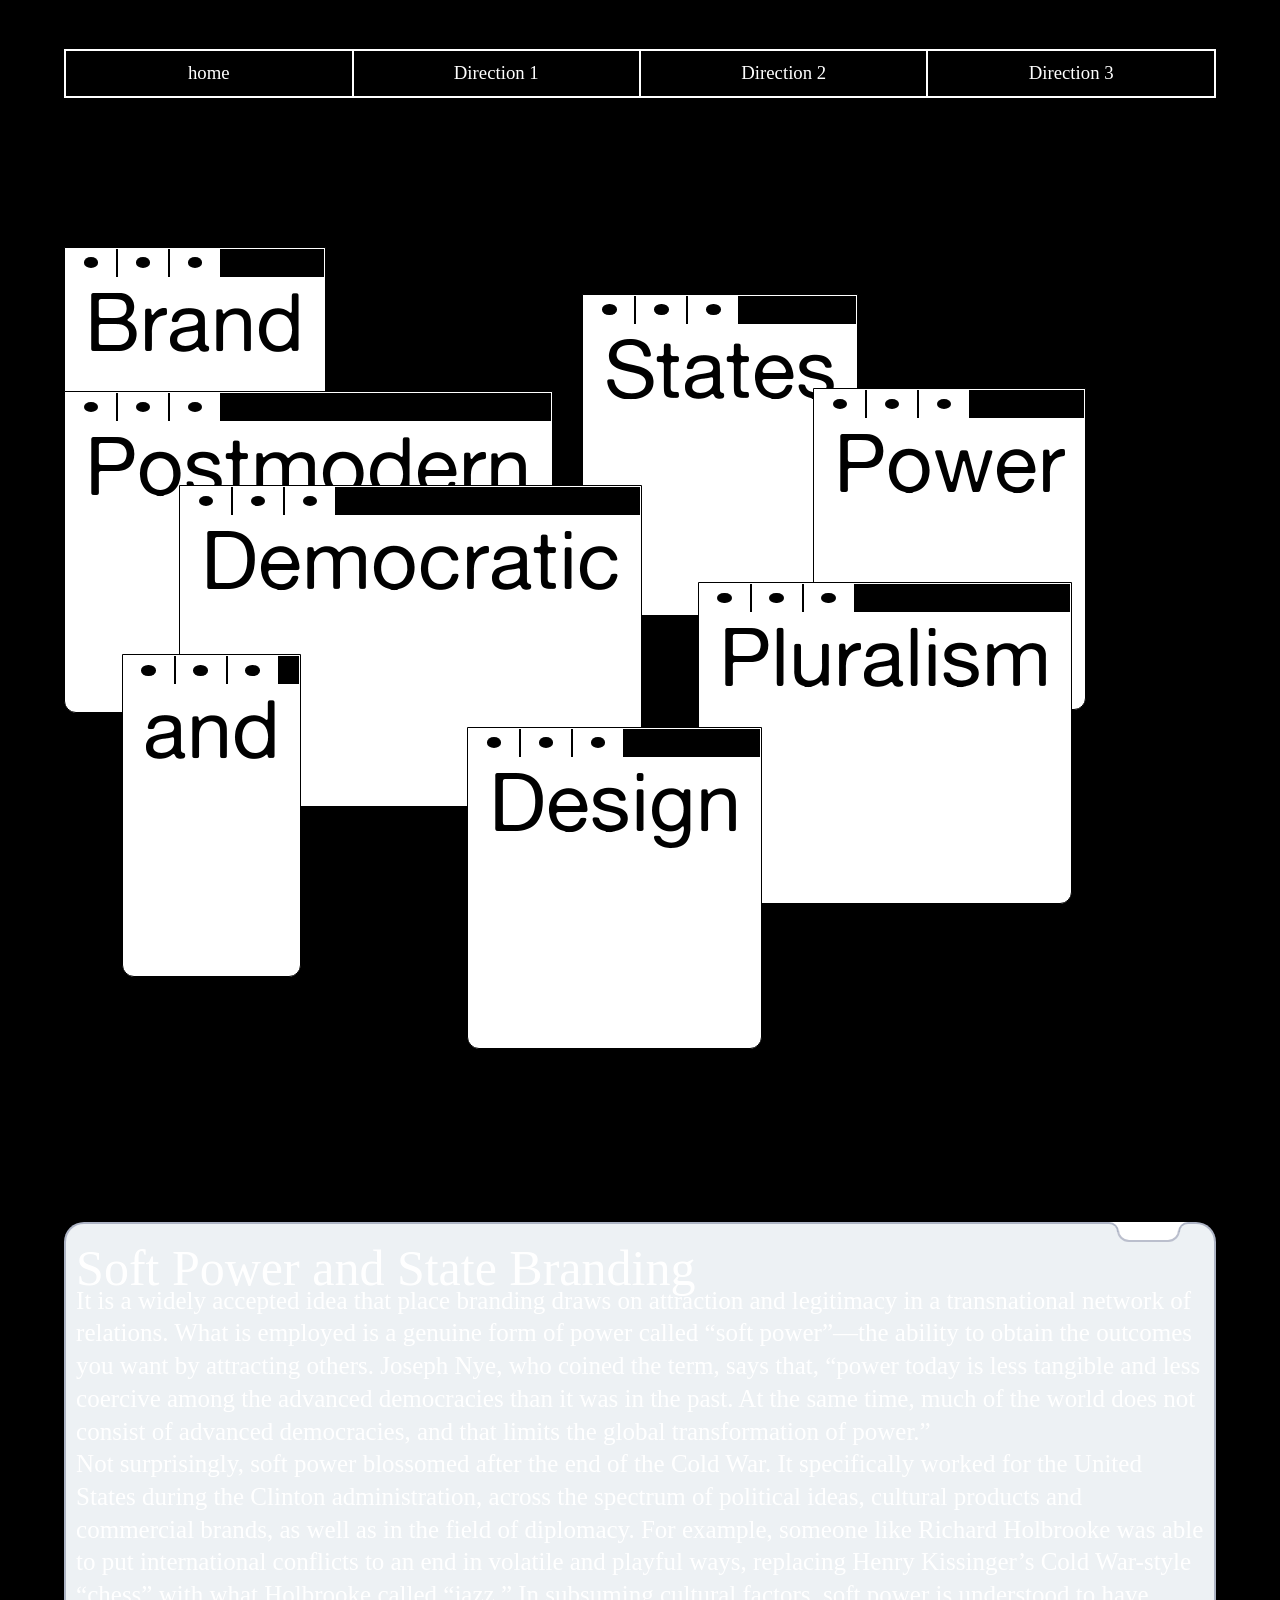
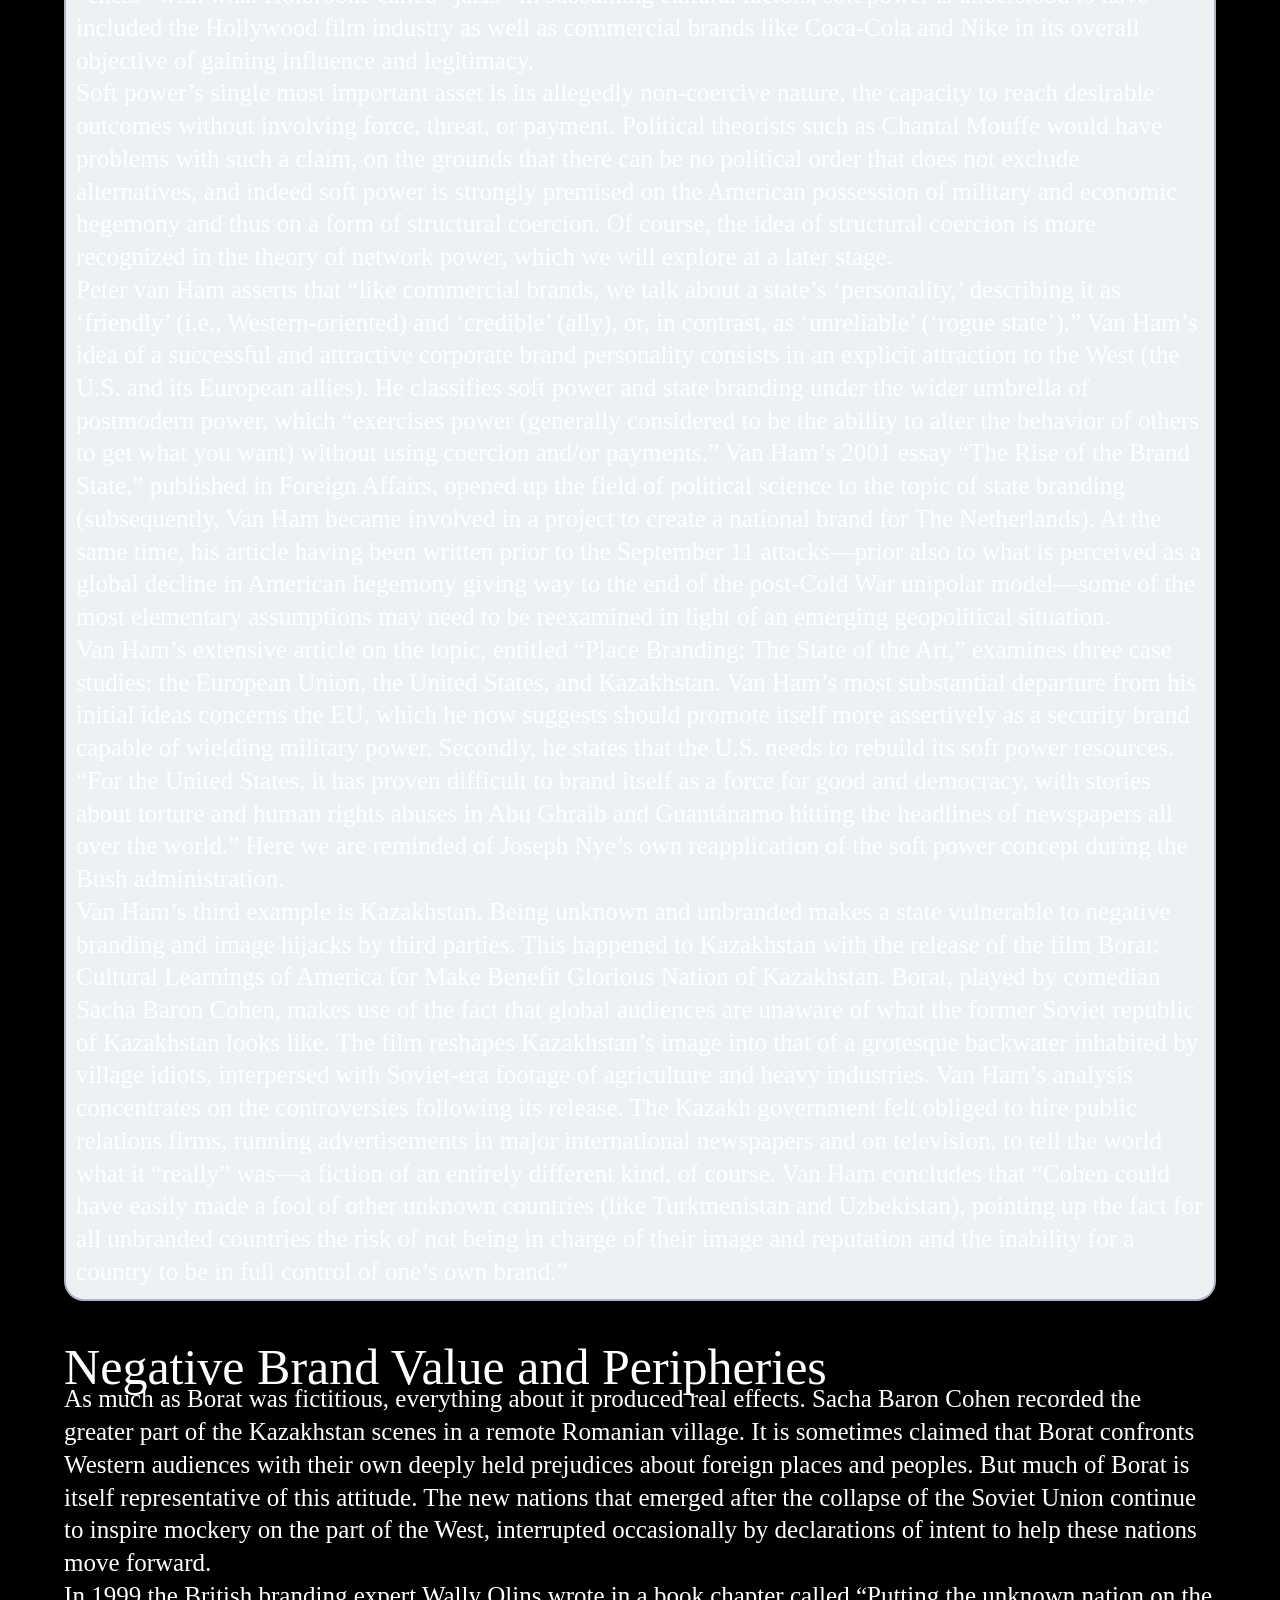
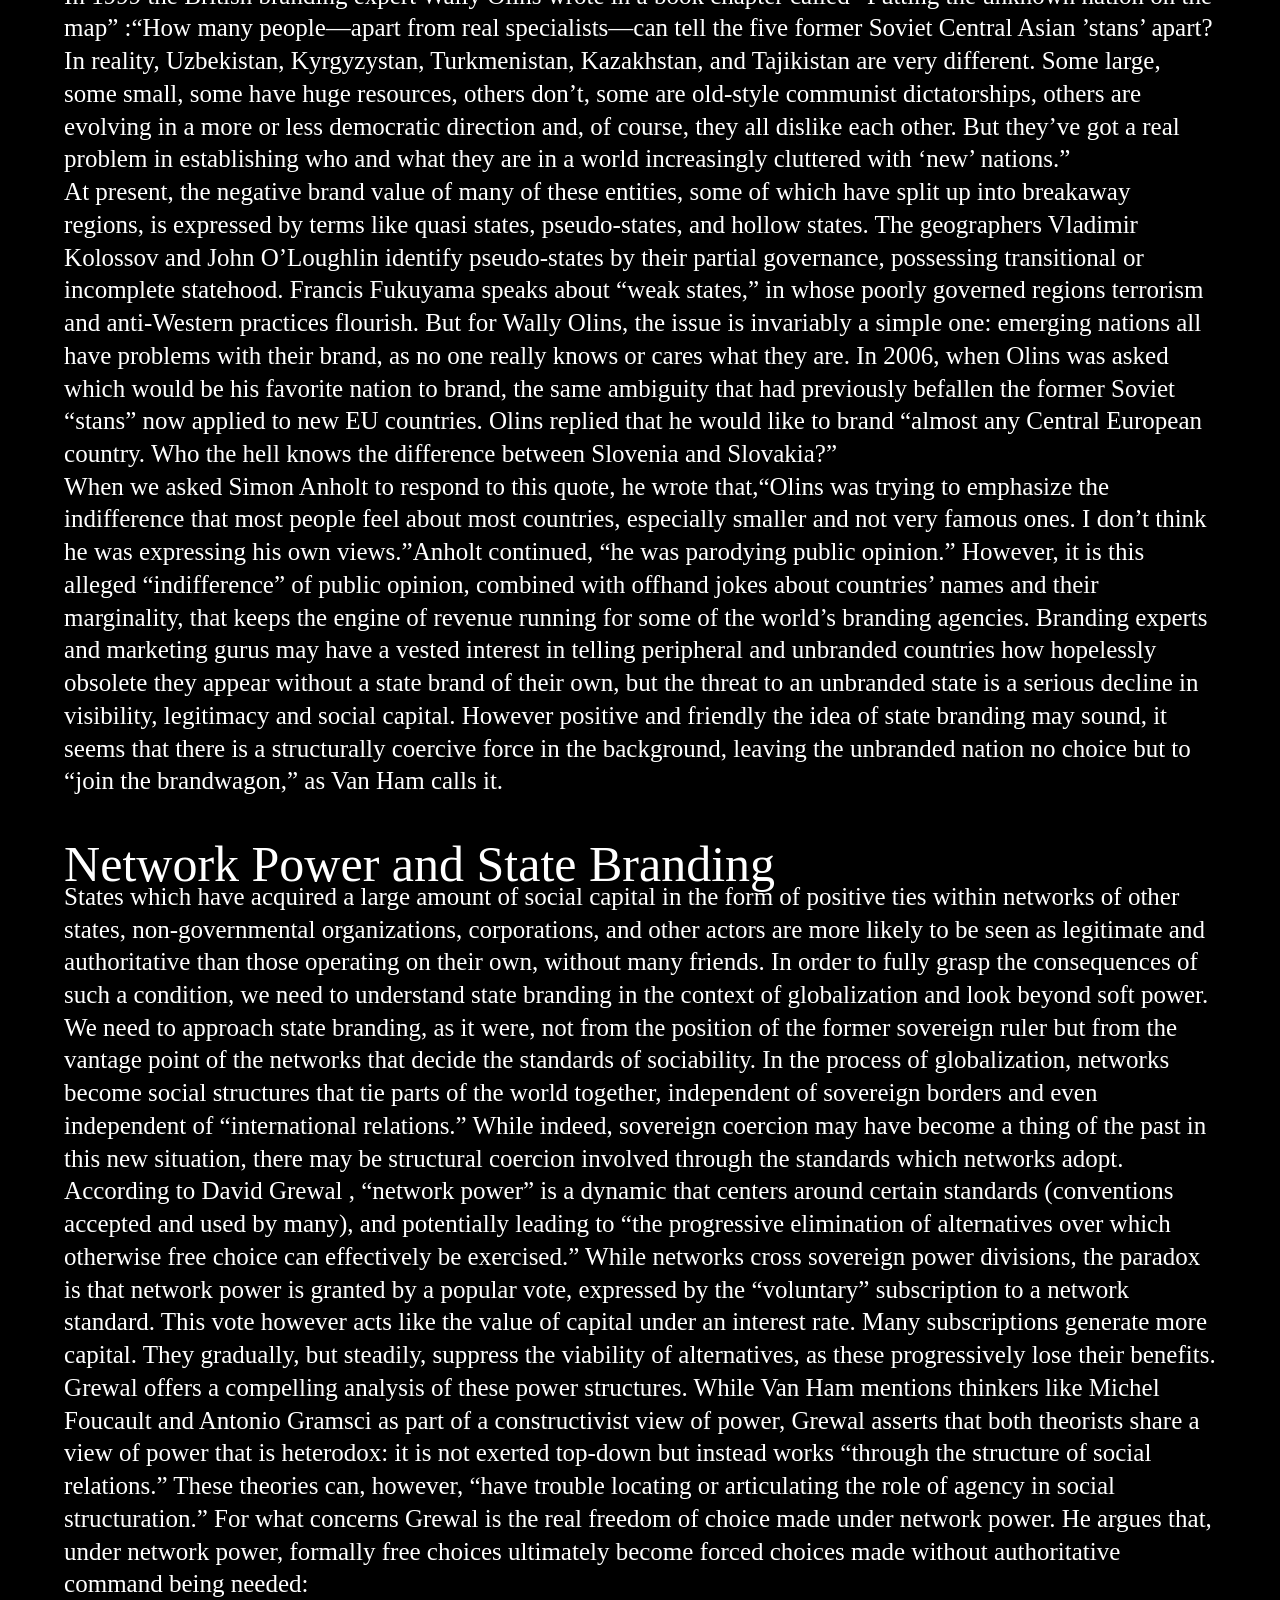
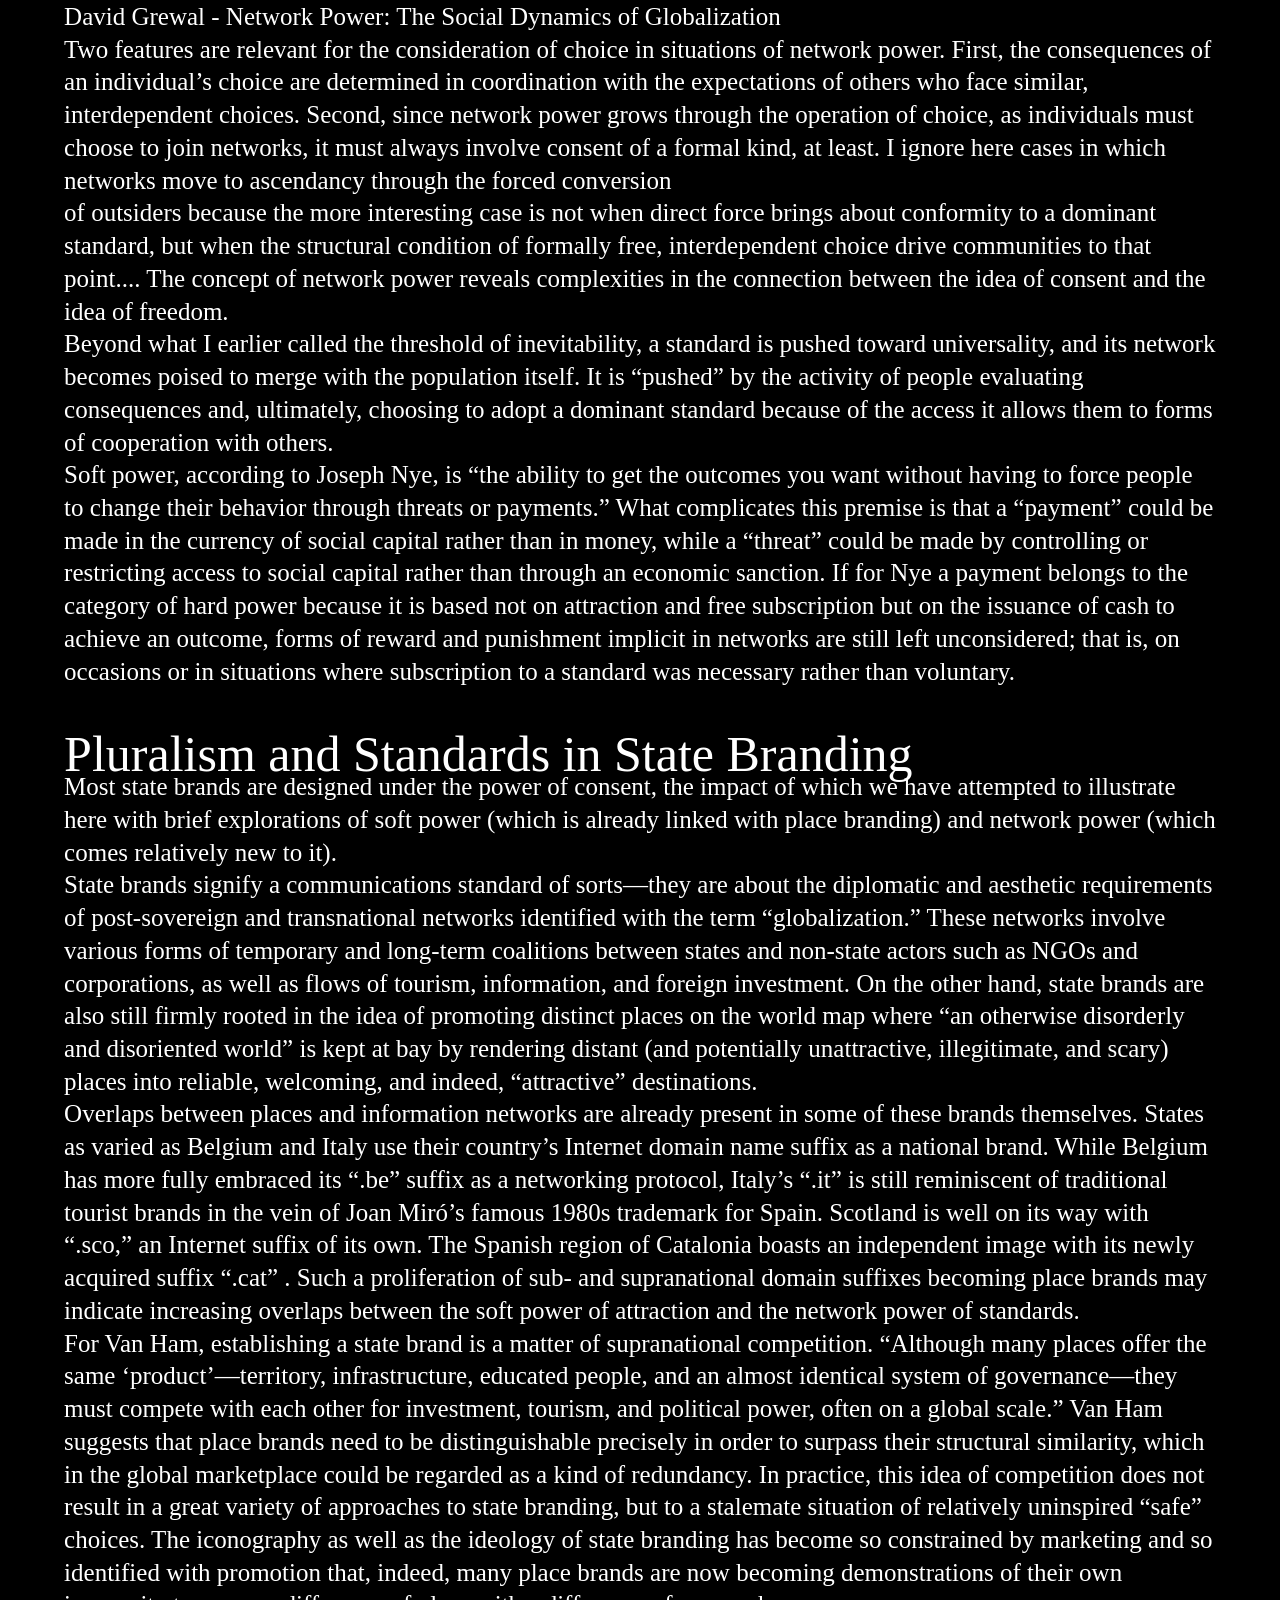
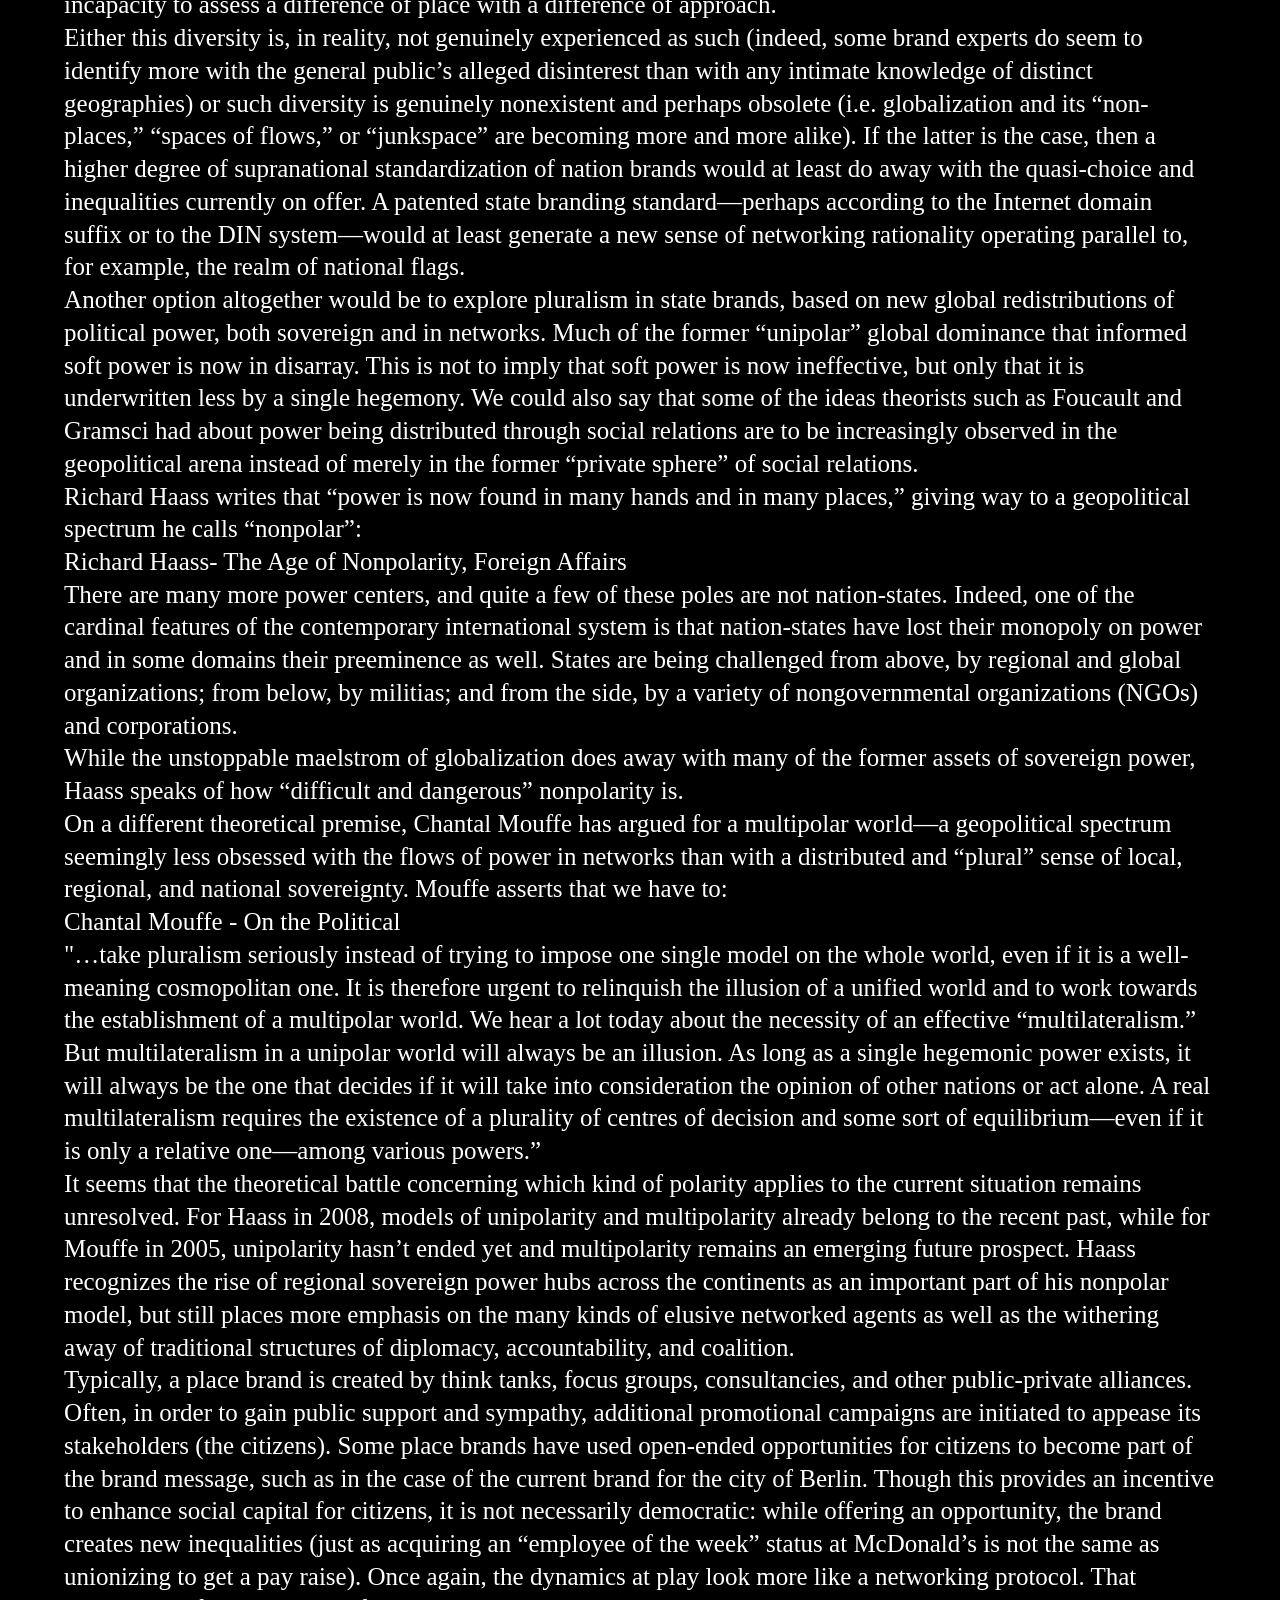
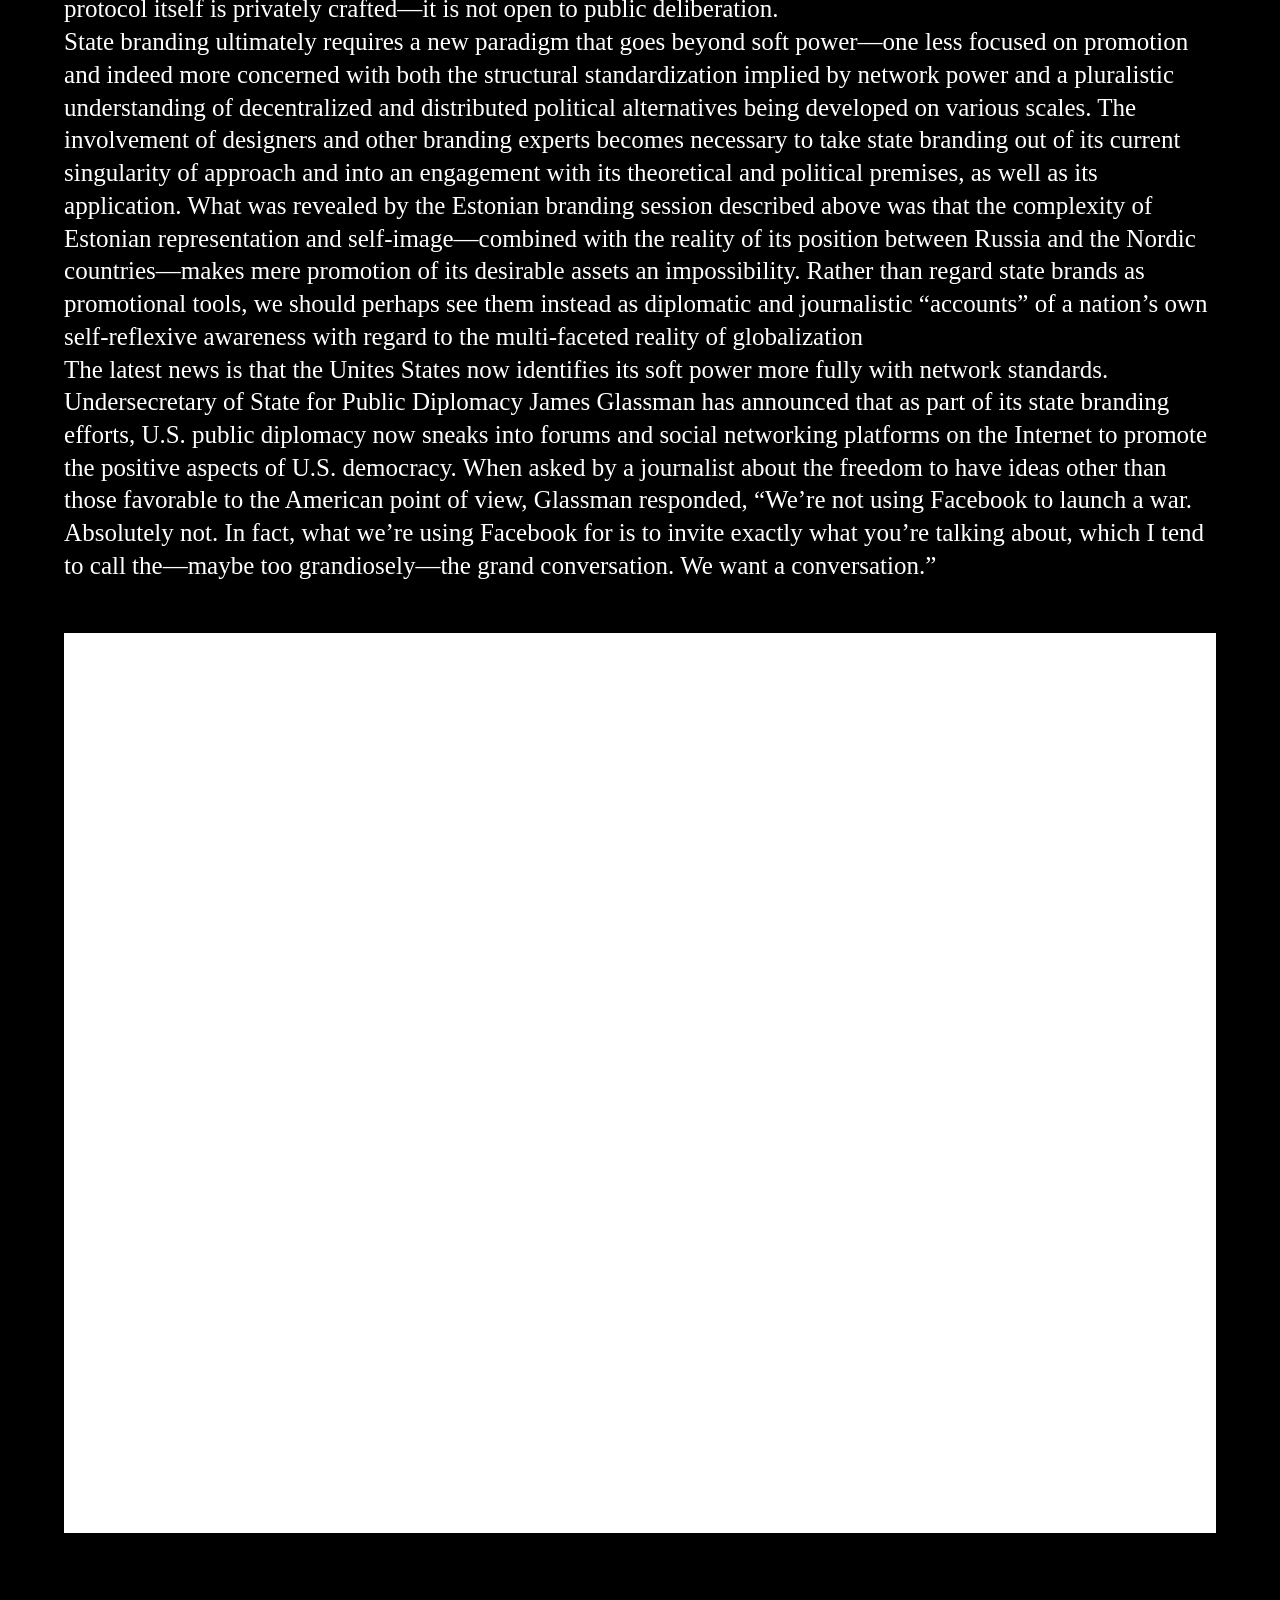
==== commit a4c134a6: "stack overflow I loveeeee you" ====
--- a/direction 1/index.html
+++ b/direction 1/index.html
@@ -163,7 +163,27 @@
 
 
 
-			<section id ="soft-power-and-state-branding">
+			<section class = "card">
+				<div class = "header">
+					<div class ="tab">
+
+							<div class="left outer"></div>
+      						<div class="left inner"></div>
+     						 <div class="label">Header</div>
+     						 <div class="right inner"></div>
+     						 <div class="right outer"></div>
+
+
+
+
+						</div>
+					</div>
+
+					<div class = "content">
+
+
+
+
 
 					<h2>Soft Power and State Branding</h2>
 
@@ -179,7 +199,7 @@
 
 					<p>Van Ham’s third example is Kazakhstan. Being unknown and unbranded makes a state vulnerable to negative branding and image hijacks by third parties. This happened to Kazakhstan with the release of the film Borat: Cultural Learnings of America for Make Benefit Glorious Nation of Kazakhstan. Borat, played by comedian <a href="#figure-sacha-baron-cohen">Sacha Baron Cohen</a>, makes use of the fact that global audiences are unaware of what the former Soviet republic of Kazakhstan looks like. The film reshapes Kazakhstan’s image into that of a grotesque backwater inhabited by village idiots, interpersed with Soviet-era footage of agriculture and heavy industries. Van Ham’s analysis concentrates on the controversies following its release. The Kazakh government felt obliged to hire public relations firms, running advertisements in major international newspapers and on television, to tell the world what it “really” was—a fiction of an entirely different kind, of course. Van Ham concludes that “Cohen could have easily made a fool of other unknown countries (like Turkmenistan and Uzbekistan), pointing up the fact for all unbranded countries the risk of not being in charge of their image and reputation and the inability for a country to be in full control of one’s own brand.”</p>
 
-
+					</div>
 
 			</section>
 
@@ -299,7 +319,7 @@
 
 					</section>
 				<footer>
-			</footer>
+				</footer>
 		</article>
 	</main>
 </body>
--- a/styles/common.css
+++ b/styles/common.css
@@ -5,7 +5,7 @@
 
 --alley: 2rcap;
 --gutter-base:calc(var(--alley)/2);
---size-h1:4.75rem;
+--size-h1:3.25rem;
 --size-h2:2rem;
 
 font-size:var(--font-size);
@@ -80,8 +80,15 @@
 
 	}
 	>footer{
-		grid-area:footer
-	}
+		grid-area:footer;
+
+	}
+}
+
+footer{
+	height:100vh;
+		width:100%;
+		background:white;
 }
 
 
@@ -110,8 +117,15 @@
 
 #original-article{
 
-
-	>section{
+	display:flex;
+	flex-direction:column;
+	gap:2rem;
+
+	>.content{
+
+
+
+
 
 		h2{
 
@@ -119,6 +133,7 @@
 			line-height:1.25;
 
 		}
+
 
 
 		>p{
@@ -158,6 +173,7 @@
 }
 
 nav{
+	z-index:30;
 	grid-area:nav;
 	display:flex;
 	flex-direction:row;
@@ -226,19 +242,12 @@
 
 }
 
-.window:nth-child(1){margin-top:-2em;}
-.window:nth-child(2){ margin-left:45%; margin-top:-15em; z-index:1; }
-.window:nth-child(3){ margin-top:-13em; z-index:1;}
-.window:nth-child(4){margin-left:45%; margin-top:-13em;z-index:2;}
-.window:nth-child(5){ margin-left:10%; margin-top:-14em;z-index:3; }
-.window:nth-child(6){ margin-left:5%; margin-top:-13em;z-index:4; }
-.window:nth-child(7){ margin-left:65%; margin-top:-13em; z-index:4;}
-.window:nth-child(8){ margin-left:5%; margin-top:-13em; z-index:4;}
+
 
 .bar{
 	background-color: black;
 	border :1px solid white;
-	height:40px;
+	height:30px;
 	width:100%;
 
 
@@ -264,10 +273,110 @@
 }
 
 .dot{
-	width:40%;
+	width:30%;
 	height:40%;
 
 	border-radius:50%;
 	background:black;
 
 }
+
+
+/*---------- section styles */
+
+
+/*
+Source - https://stackoverflow.com/a/77557025
+Posted by DustInComp, modified by community. See post 'Timeline' for change history
+Retrieved 2026-11-17, License - CC BY-SA 4.0
+*/
+
+.card {
+  --bg-color: rgb(237, 241, 244);
+  --card-corner: 20px;
+  --tab-corner: 12px;
+  --border-width: 2px;
+
+  display: flex;
+  flex-direction: column;
+  box-sizing: border-box;
+}
+.card * { box-sizing: inherit; }
+.header {
+  flex: none;
+  height: 20px;
+  font: 12px sans-serif;
+  background-color: var(--bg-color);
+  border: var(--border-width) solid #0144;
+  border-bottom: none;
+  border-radius: var(--card-corner) var(--card-corner) 0 0;
+  position: relative;
+}
+.content {
+  flex: auto;
+  background-color: var(--bg-color);
+  border: var(--border-width) solid #0144;
+  border-top: none;
+  border-radius: 0 0 var(--card-corner) var(--card-corner);
+  padding: 10px;
+}
+
+.tab {
+  z-index: 1;
+  position: absolute;
+  right: max(24px, var(--card-corner));
+  top: calc(-1 * var(--border-width));
+  height: 20px;
+  display: flex;
+  isolation: isolate;
+}
+/* border style */
+.inner::before, .outer::before, .label {
+  border-width: var(--border-width);
+  border-color: #0144;
+}
+/* tab curve elements */
+.inner, .outer {
+  width: var(--tab-corner);
+  position: relative;
+}
+.inner::before, .outer::before {
+  content: '';
+  position: absolute;
+  inset: 0;
+}
+/* fills */
+.outer, .inner::before { background-color: white; }
+.inner, .outer::before { background-color: var(--bg-color); }
+/* align borders of neighboring elements */
+.outer {
+  z-index: 1;
+  align-self: start;
+  height: 50%;
+}
+.left.outer { margin-right: calc(-1 * var(--border-width)); }
+.right.outer { margin-left: calc(-1 * var(--border-width)); }
+/* borders */
+.left.outer::before {
+  border-style: solid solid none none;
+  border-top-right-radius: var(--tab-corner);
+}
+.left.inner::before {
+  border-style: none none solid solid;
+  border-bottom-left-radius: var(--tab-corner);
+}
+.right.inner::before {
+  border-style: none solid solid none;
+  border-bottom-right-radius: var(--tab-corner);
+}
+.right.outer::before {
+  border-style: solid none none solid;
+  border-top-left-radius: var(--tab-corner);
+}
+.label {
+  border-bottom-style: solid;
+  background-color: white;
+  display: flex;
+  align-items: center;
+  justify-content: center;
+}
--- a/direction 1/styles.css
+++ b/direction 1/styles.css
@@ -0,0 +1,8 @@
+.window:nth-child(1){margin-top:2em;}
+.window:nth-child(2){ margin-left:45%; margin-top:-11em; z-index:1; }
+.window:nth-child(3){ margin-top:-9em; z-index:1;}
+.window:nth-child(4){margin-left:65%; margin-top:-13em;z-index:2;}
+.window:nth-child(5){ margin-left:10%; margin-top:-9em;z-index:3; }
+.window:nth-child(6){ margin-left:55%; margin-top:-9em;z-index:4; }
+.window:nth-child(7){ margin-left:5%; margin-top:-10em; z-index:4;}
+.window:nth-child(8){ margin-left:35%; margin-top:-10em; z-index:4;}
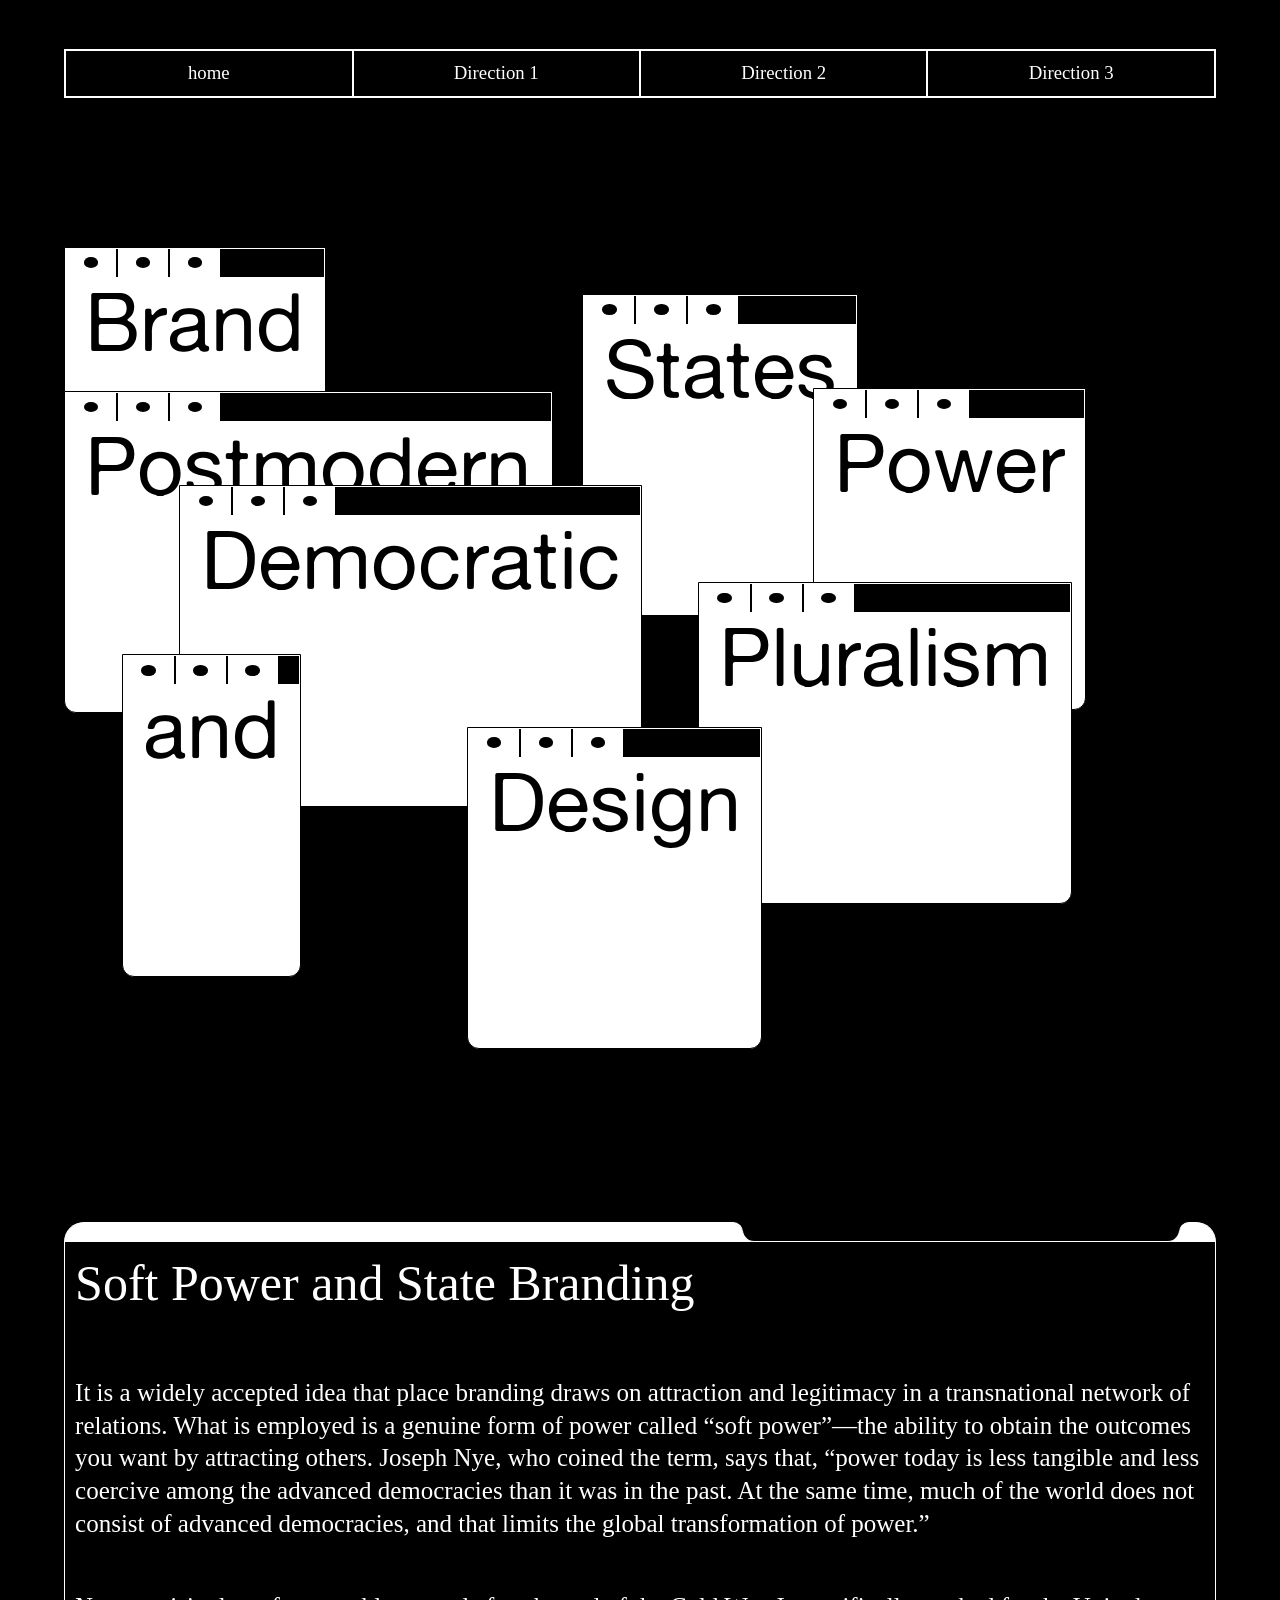
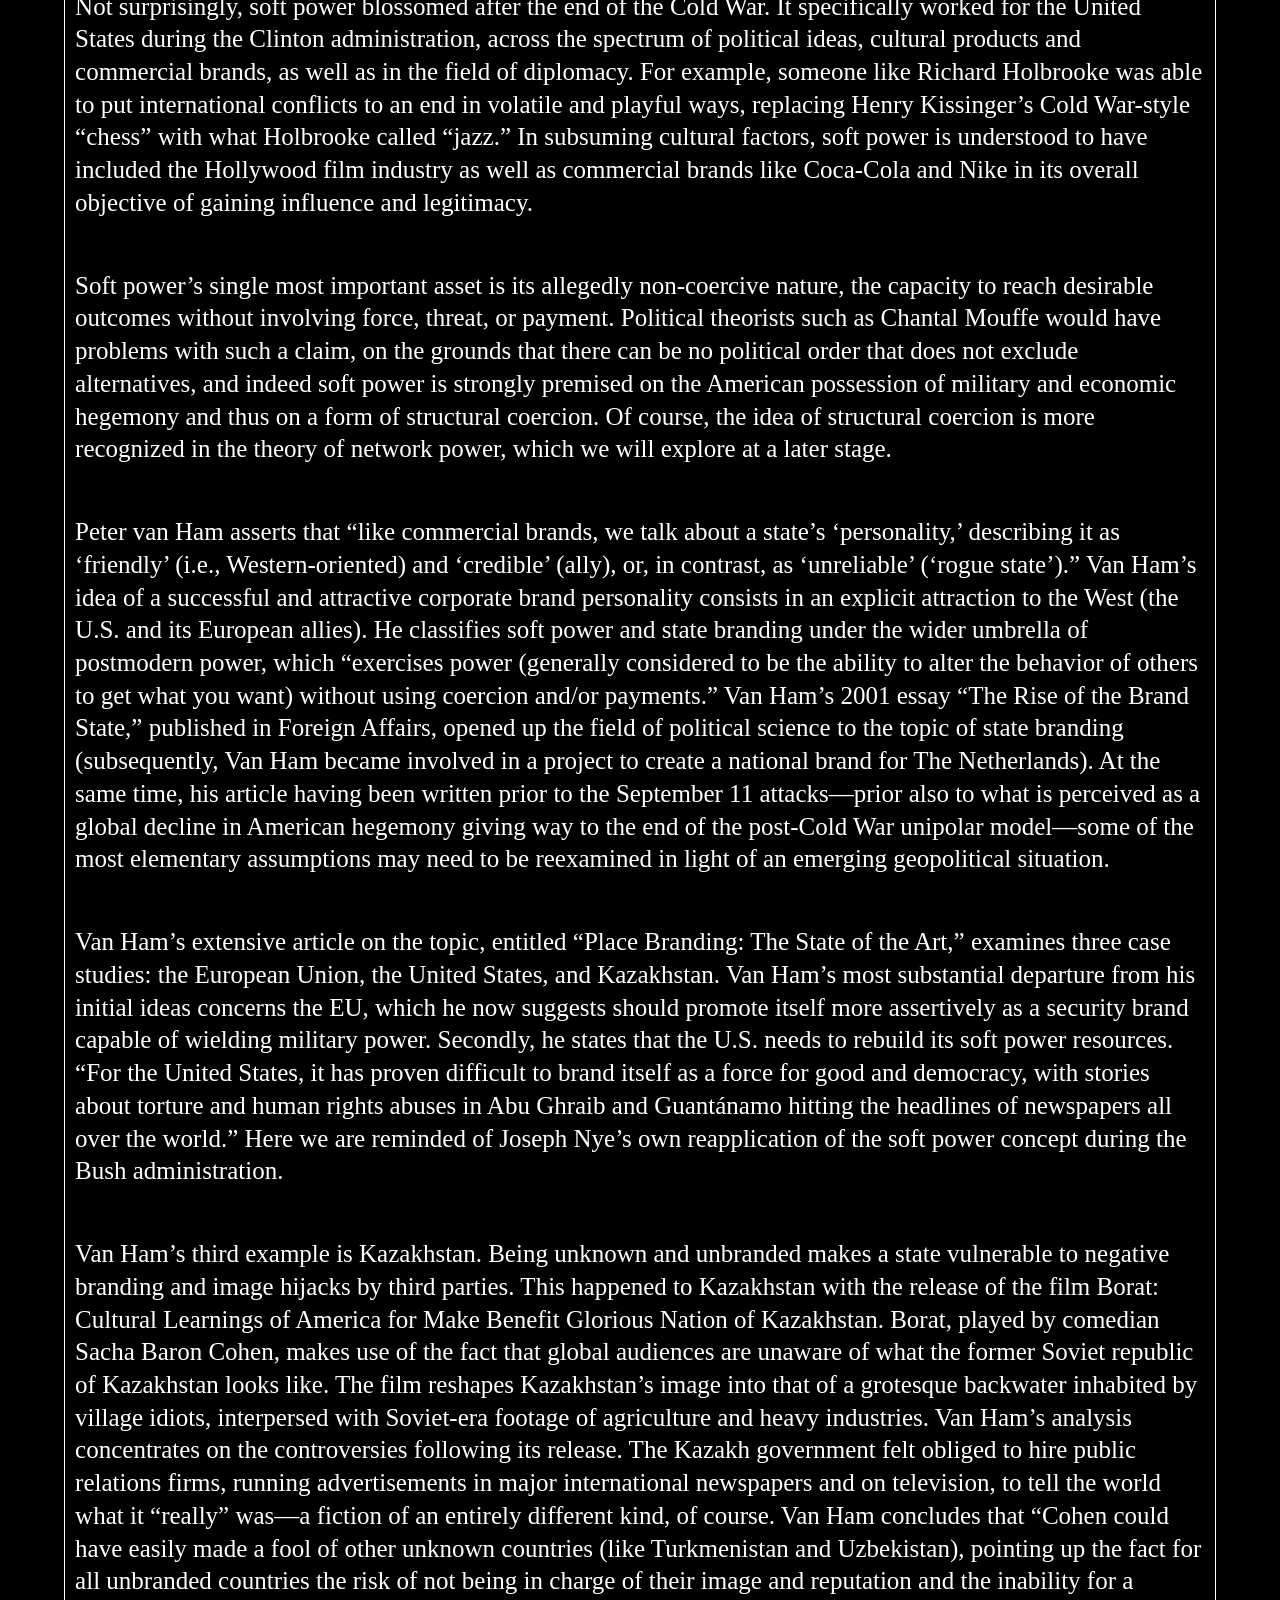
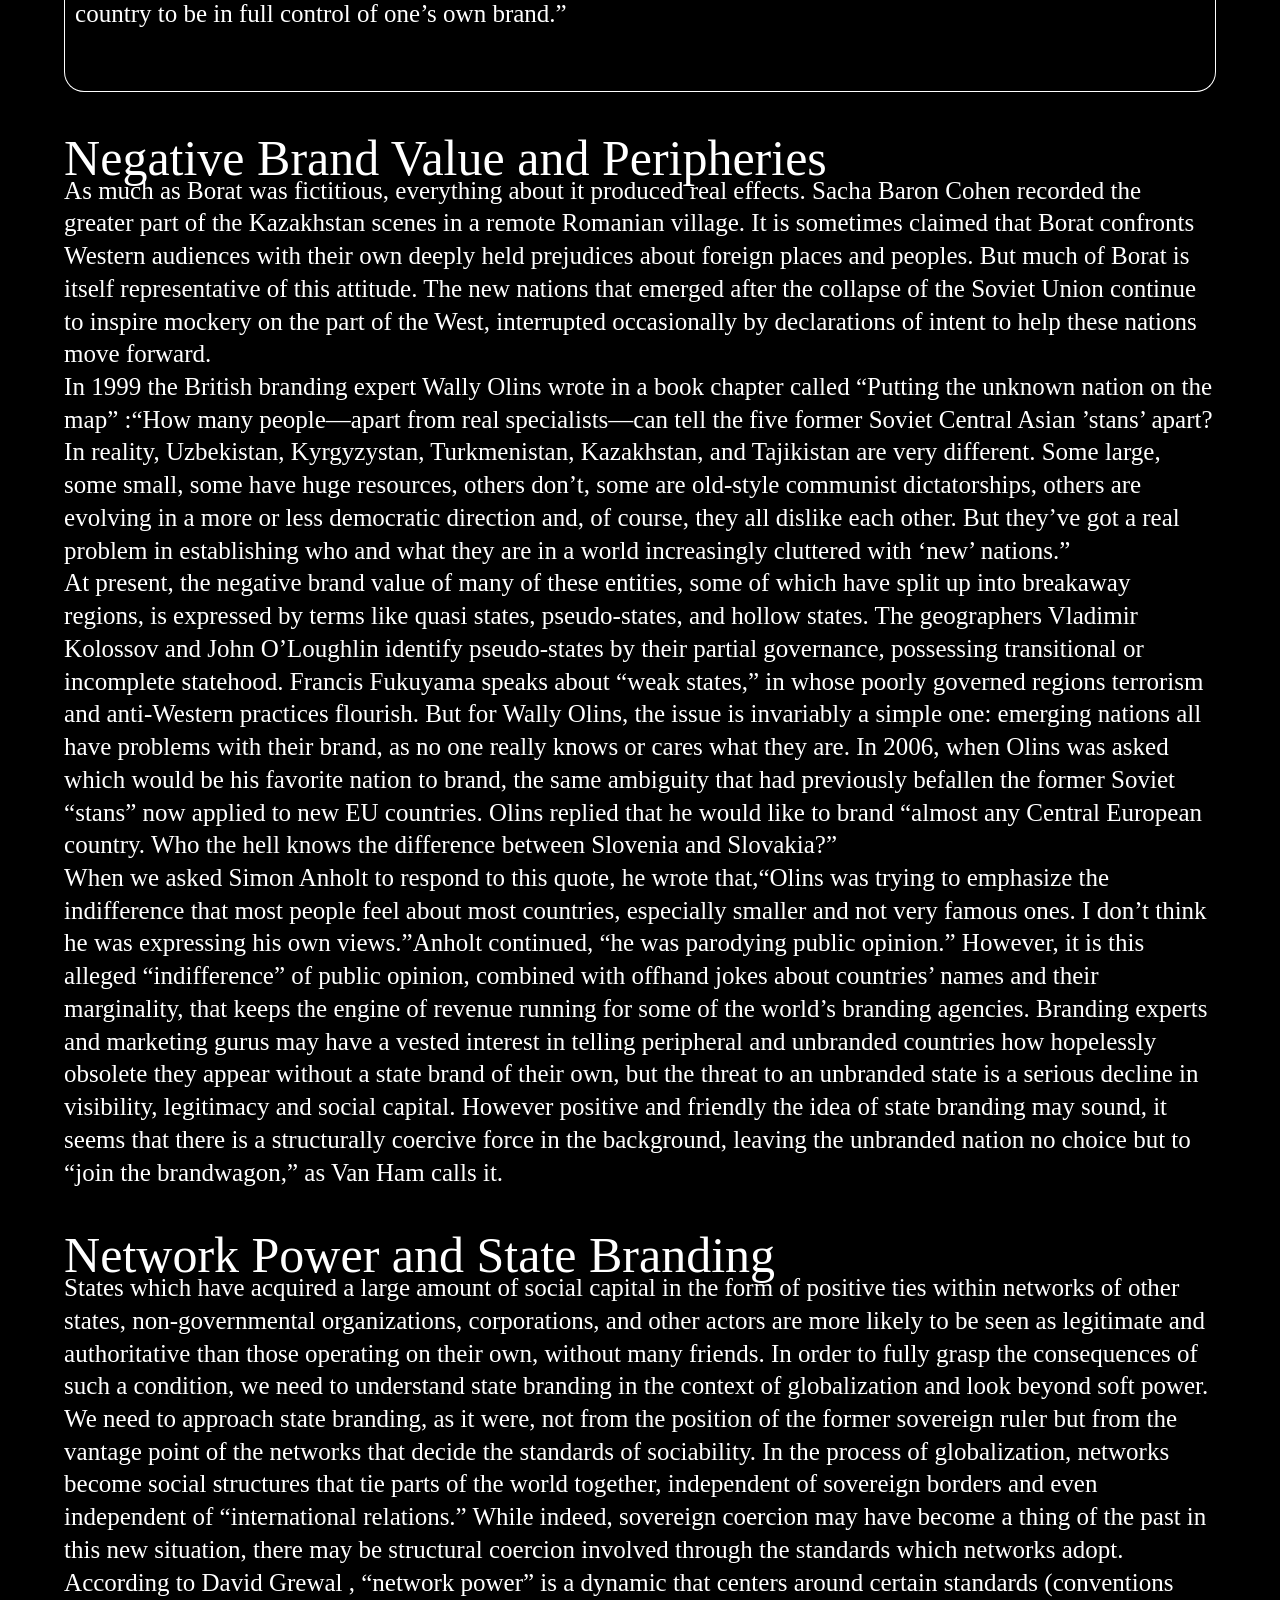
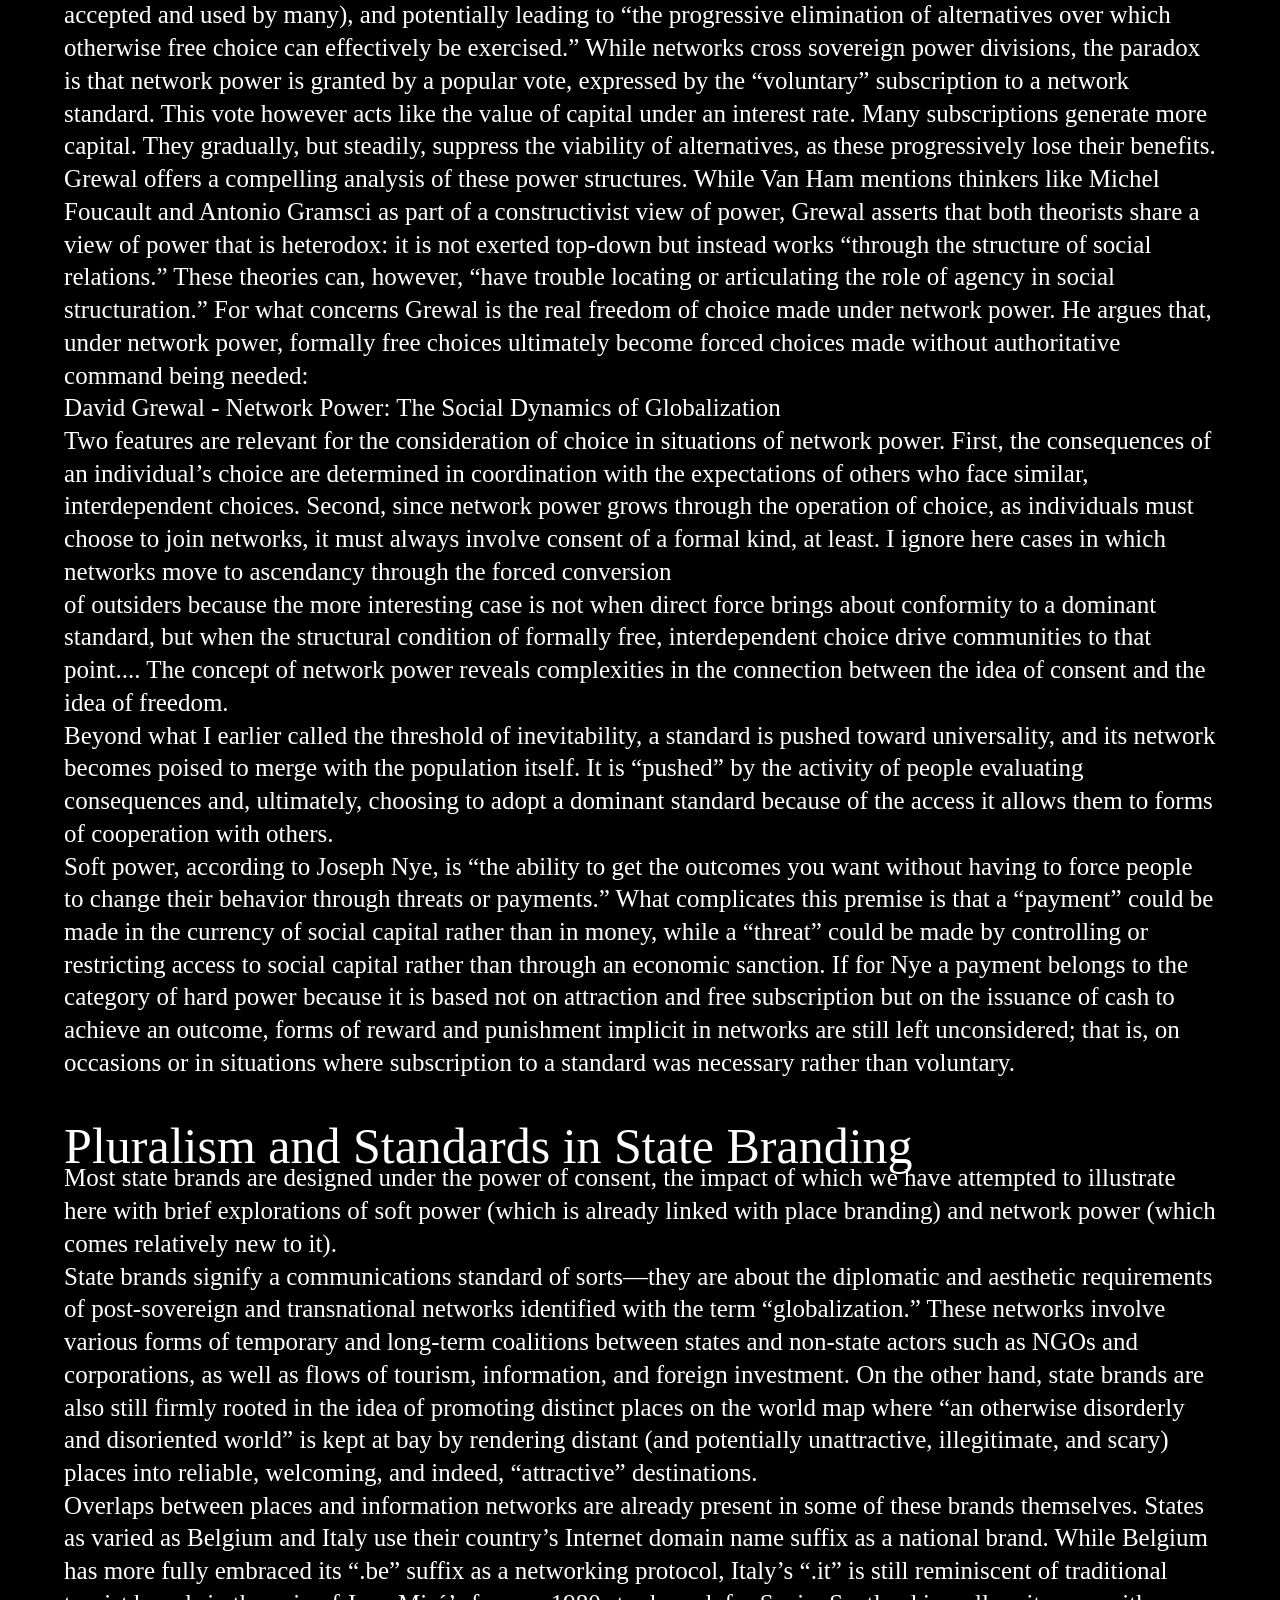
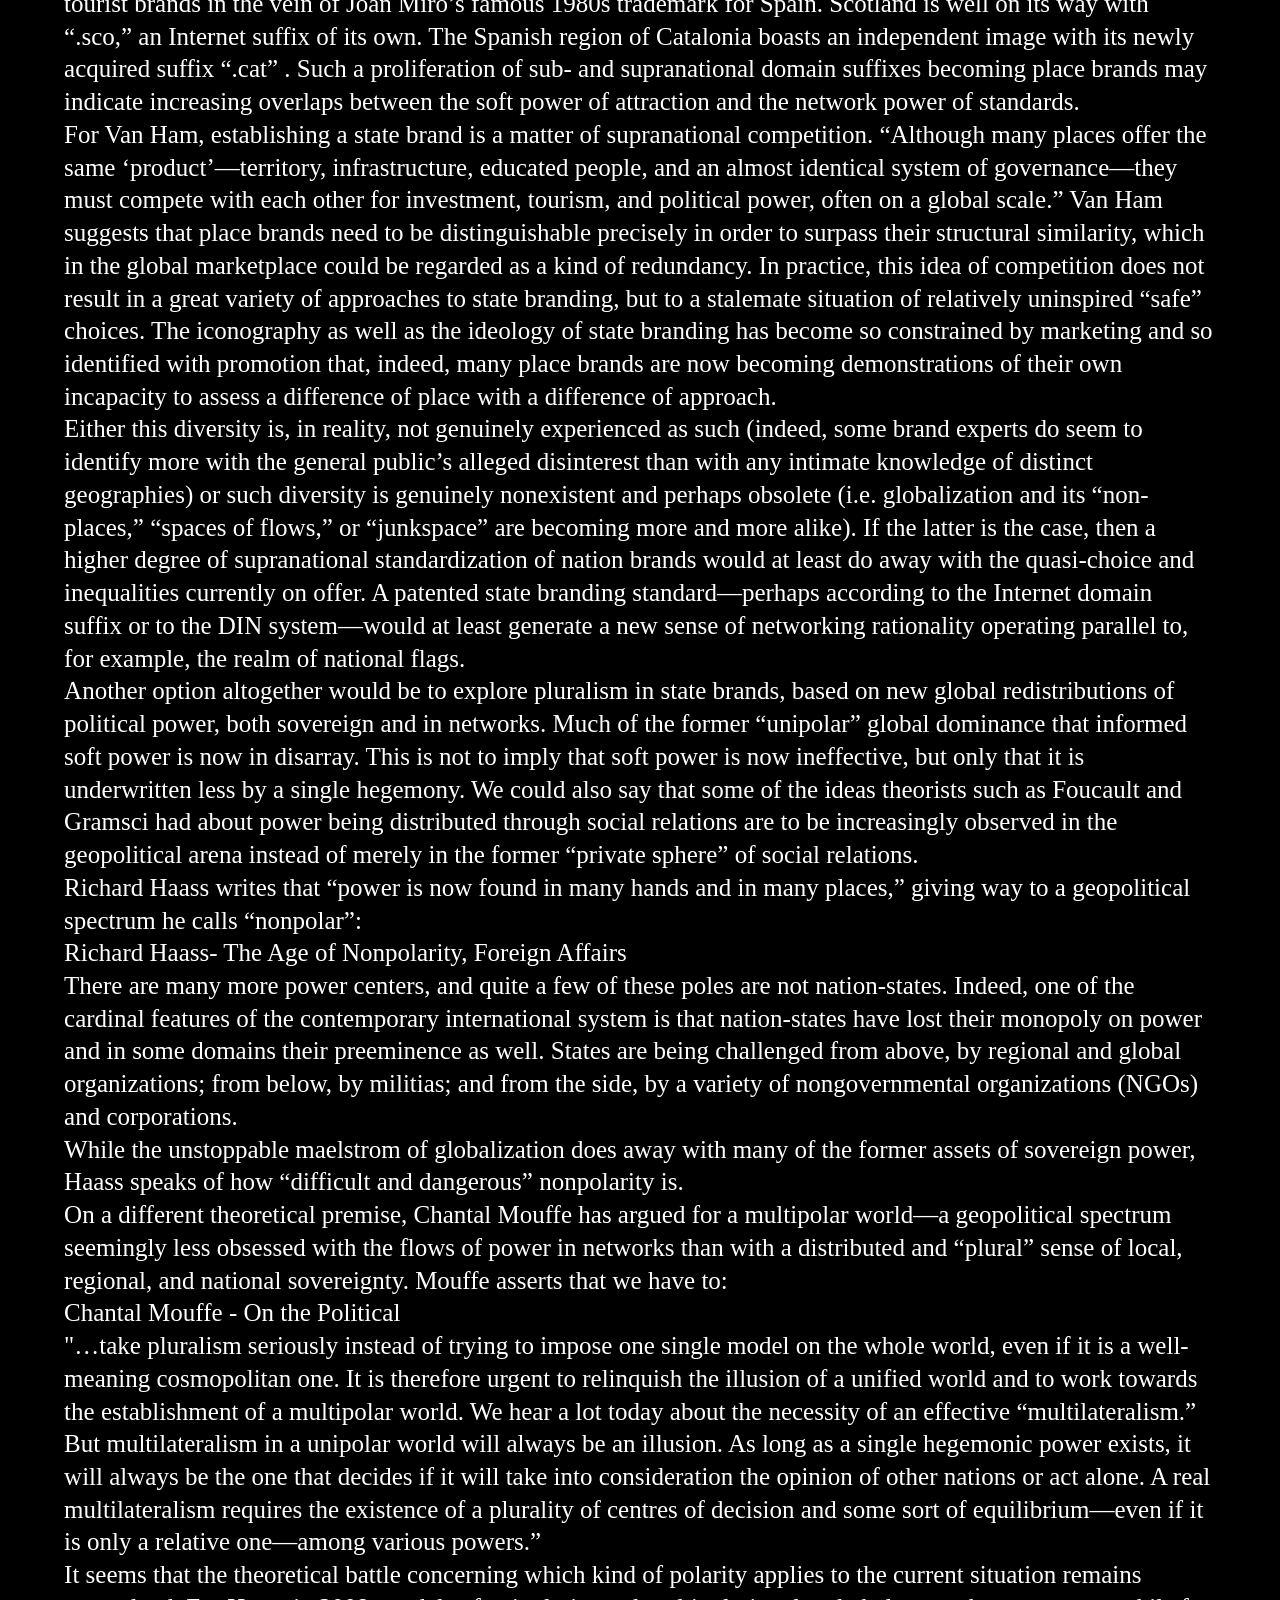
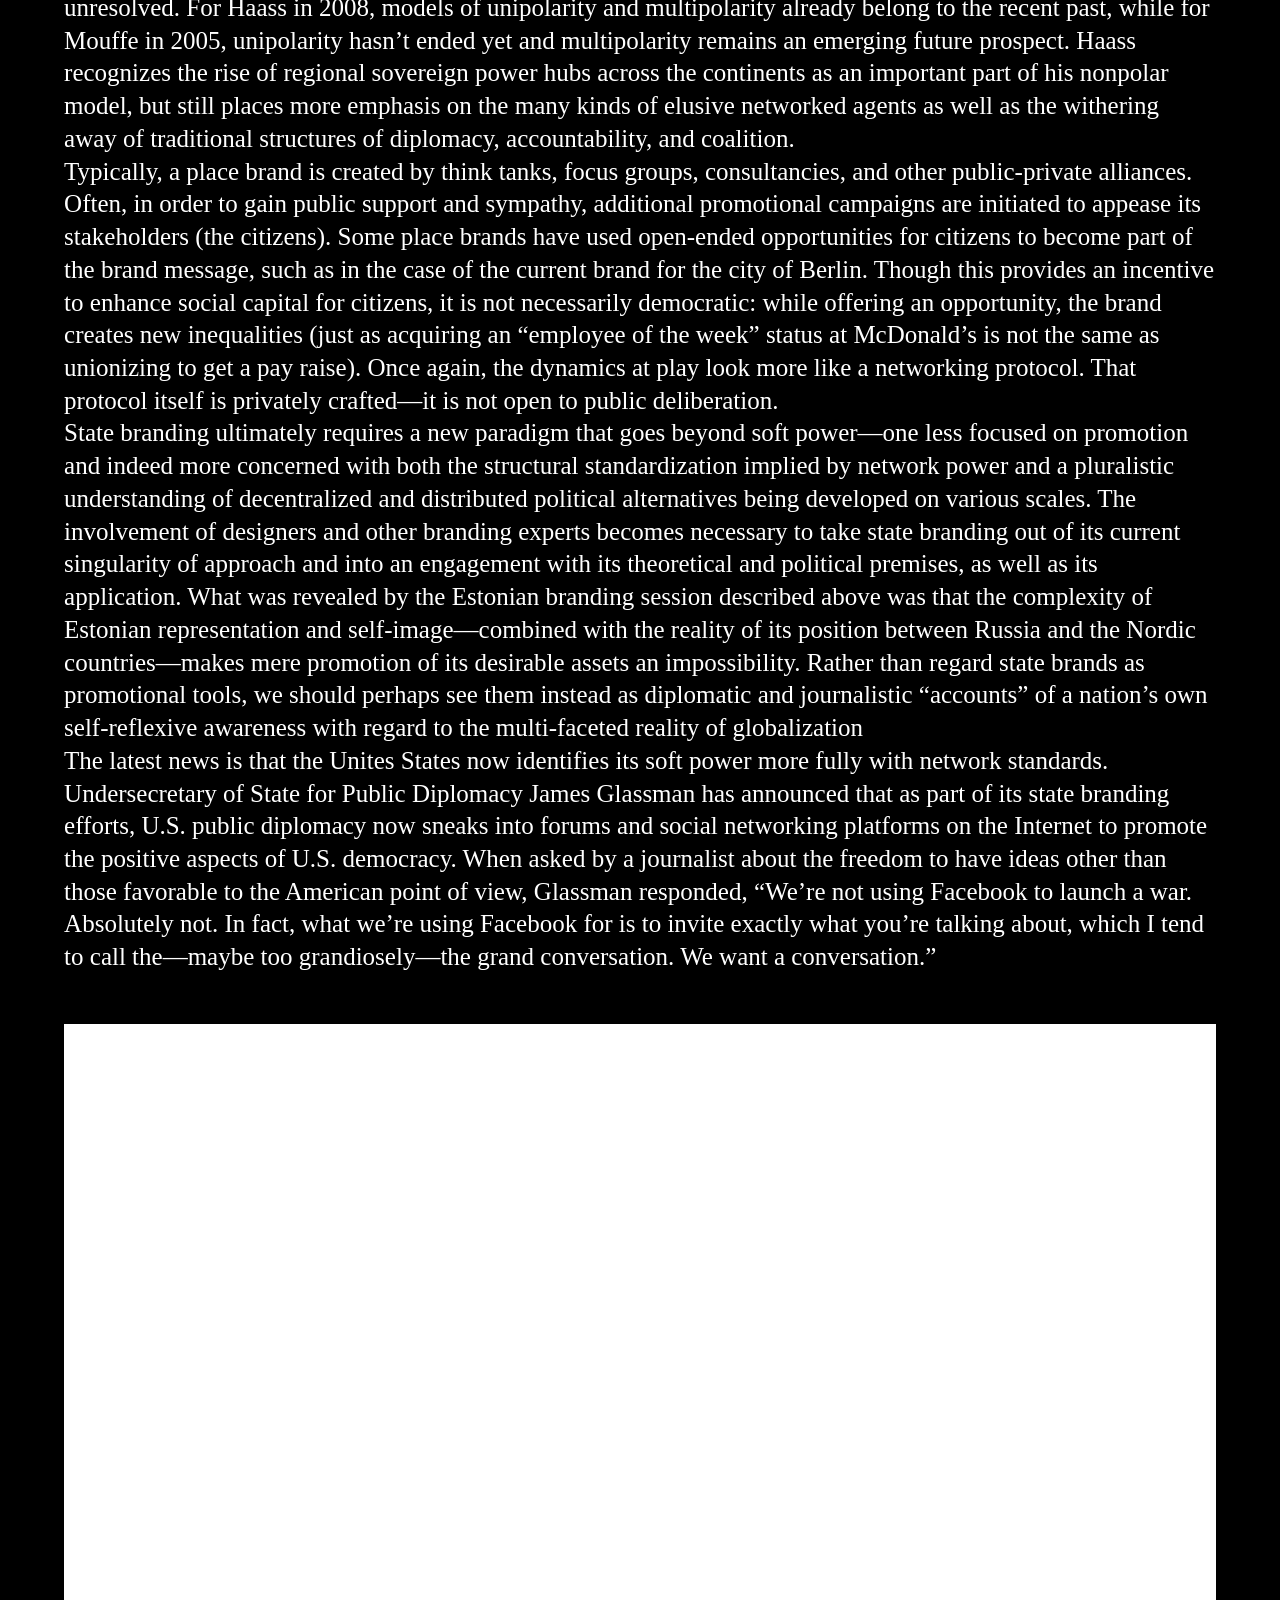
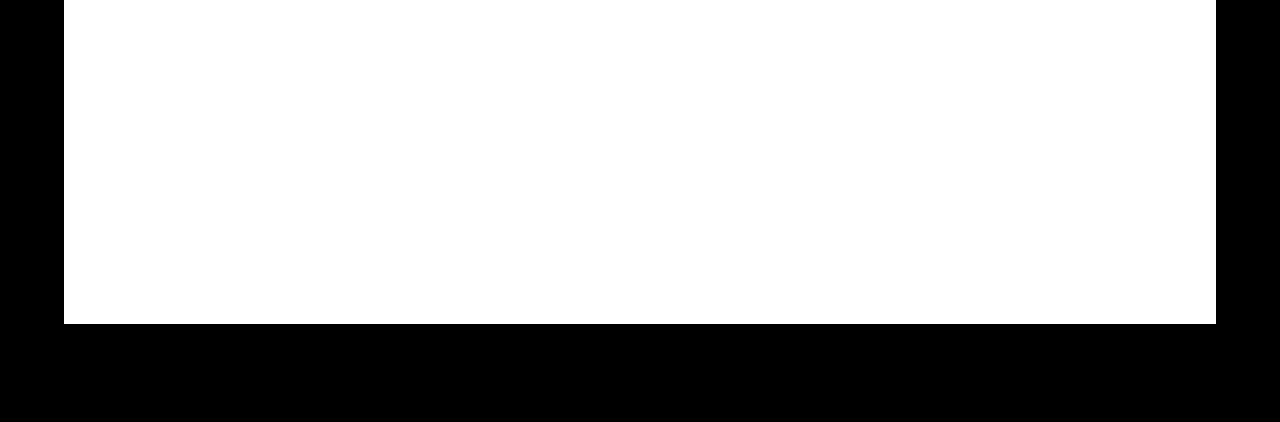
==== commit 69eb0964: "tweaked the stakc voerflow code" ====
--- a/direction 1/index.html
+++ b/direction 1/index.html
@@ -169,7 +169,7 @@
 
 							<div class="left outer"></div>
       						<div class="left inner"></div>
-     						 <div class="label">Header</div>
+     						 <div class="label"></div>
      						 <div class="right inner"></div>
      						 <div class="right outer"></div>
 
--- a/styles/common.css
+++ b/styles/common.css
@@ -121,7 +121,7 @@
 	flex-direction:column;
 	gap:2rem;
 
-	>.content{
+	.content{
 
 
 
@@ -140,7 +140,7 @@
 			margin-block-end:calc(var(--size-root) * (2px));
 		}
 		>blockquote{
-			margin-block-end:calc(var(--size-root) * (.1));
+			margin-block-end:calc(var(--size-root) * (.1px));
 
 		}
 
@@ -292,10 +292,12 @@
 */
 
 .card {
-  --bg-color: rgb(237, 241, 244);
+  --bg-color: black;
+  --bar-color:white;
+
   --card-corner: 20px;
   --tab-corner: 12px;
-  --border-width: 2px;
+  --border-width: 1px;
 
   display: flex;
   flex-direction: column;
@@ -306,8 +308,8 @@
   flex: none;
   height: 20px;
   font: 12px sans-serif;
-  background-color: var(--bg-color);
-  border: var(--border-width) solid #0144;
+  background-color: var(--bar-color);
+  border: var(--border-width) solid white;
   border-bottom: none;
   border-radius: var(--card-corner) var(--card-corner) 0 0;
   position: relative;
@@ -315,7 +317,7 @@
 .content {
   flex: auto;
   background-color: var(--bg-color);
-  border: var(--border-width) solid #0144;
+  border: var(--border-width) solid white;
   border-top: none;
   border-radius: 0 0 var(--card-corner) var(--card-corner);
   padding: 10px;
@@ -327,13 +329,14 @@
   right: max(24px, var(--card-corner));
   top: calc(-1 * var(--border-width));
   height: 20px;
+  width:40%;
   display: flex;
   isolation: isolate;
 }
 /* border style */
 .inner::before, .outer::before, .label {
   border-width: var(--border-width);
-  border-color: #0144;
+  border-color: white;
 }
 /* tab curve elements */
 .inner, .outer {
@@ -346,8 +349,8 @@
   inset: 0;
 }
 /* fills */
-.outer, .inner::before { background-color: white; }
-.inner, .outer::before { background-color: var(--bg-color); }
+.outer, .inner::before { background-color: black; }
+.inner, .outer::before { background-color: var(--bar-color); }
 /* align borders of neighboring elements */
 .outer {
   z-index: 1;
@@ -374,8 +377,9 @@
   border-top-left-radius: var(--tab-corner);
 }
 .label {
+  flex:1;
   border-bottom-style: solid;
-  background-color: white;
+  background-color: black;
   display: flex;
   align-items: center;
   justify-content: center;
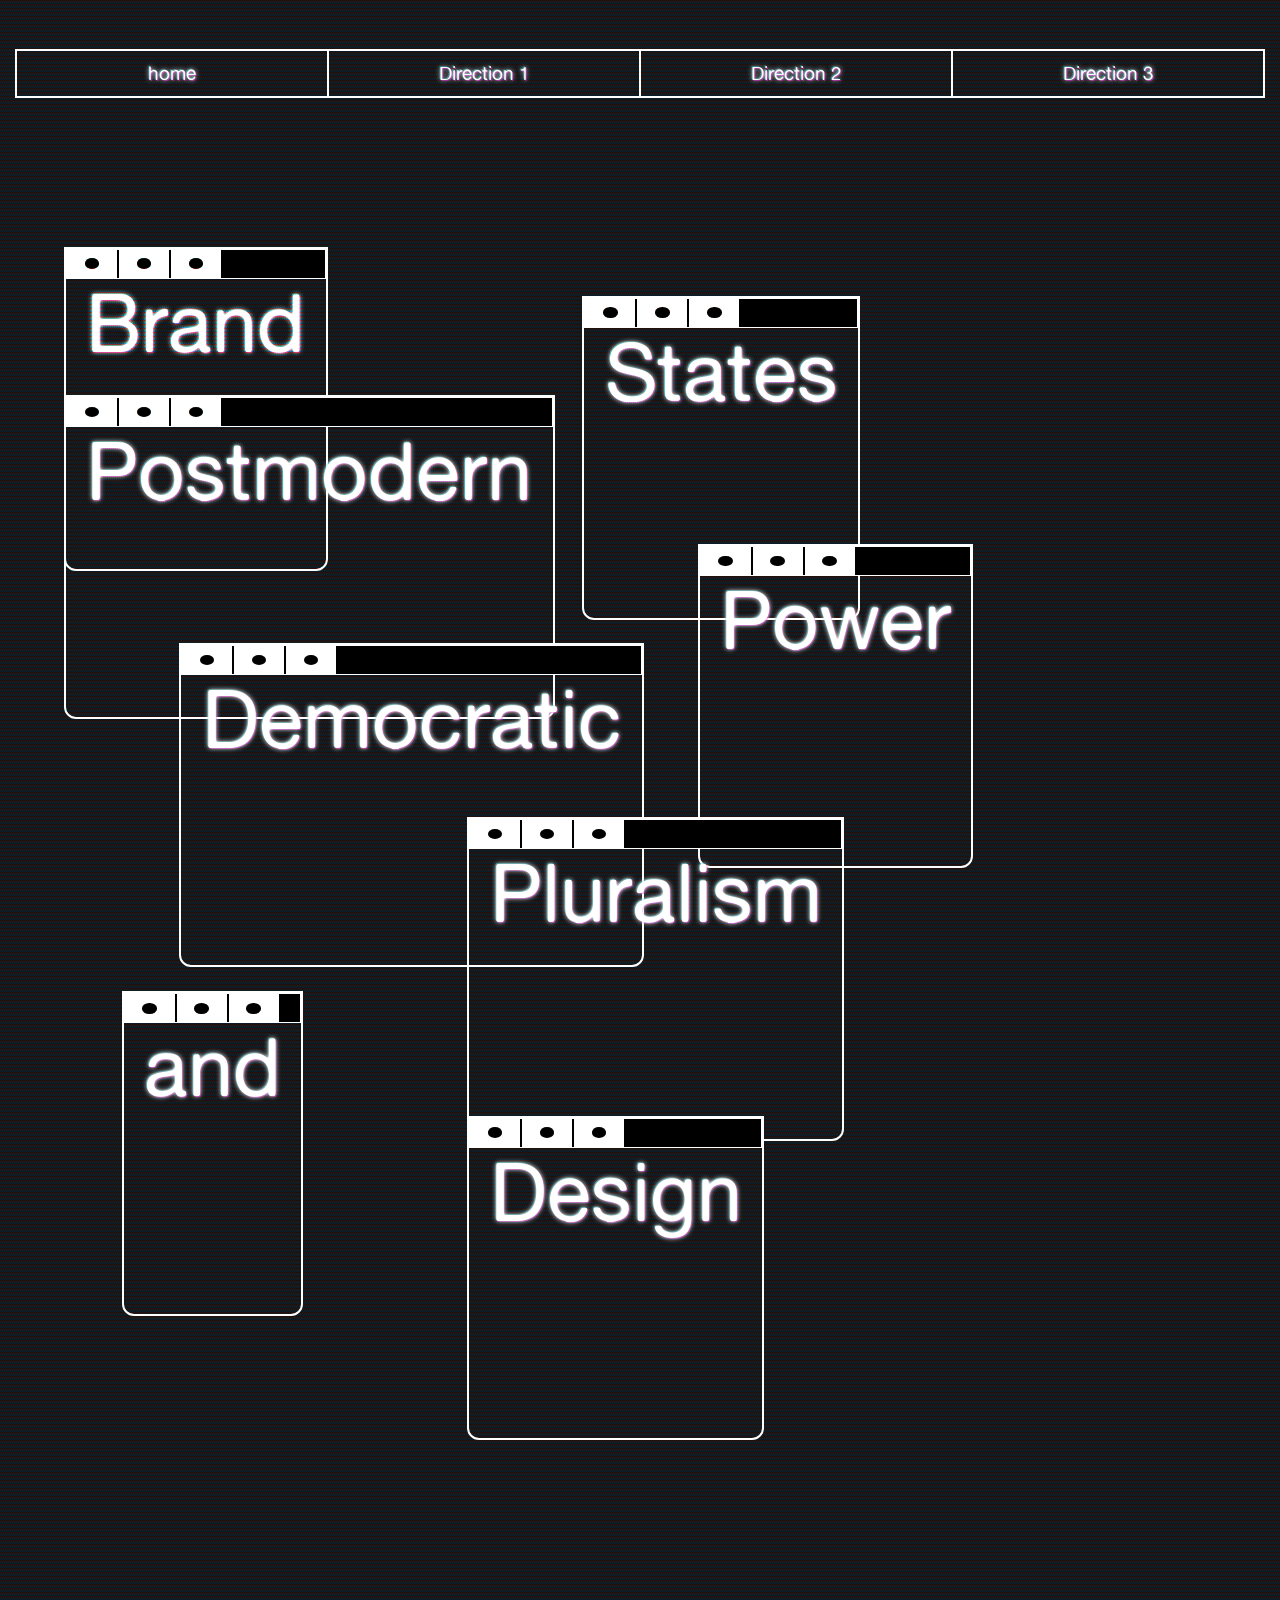
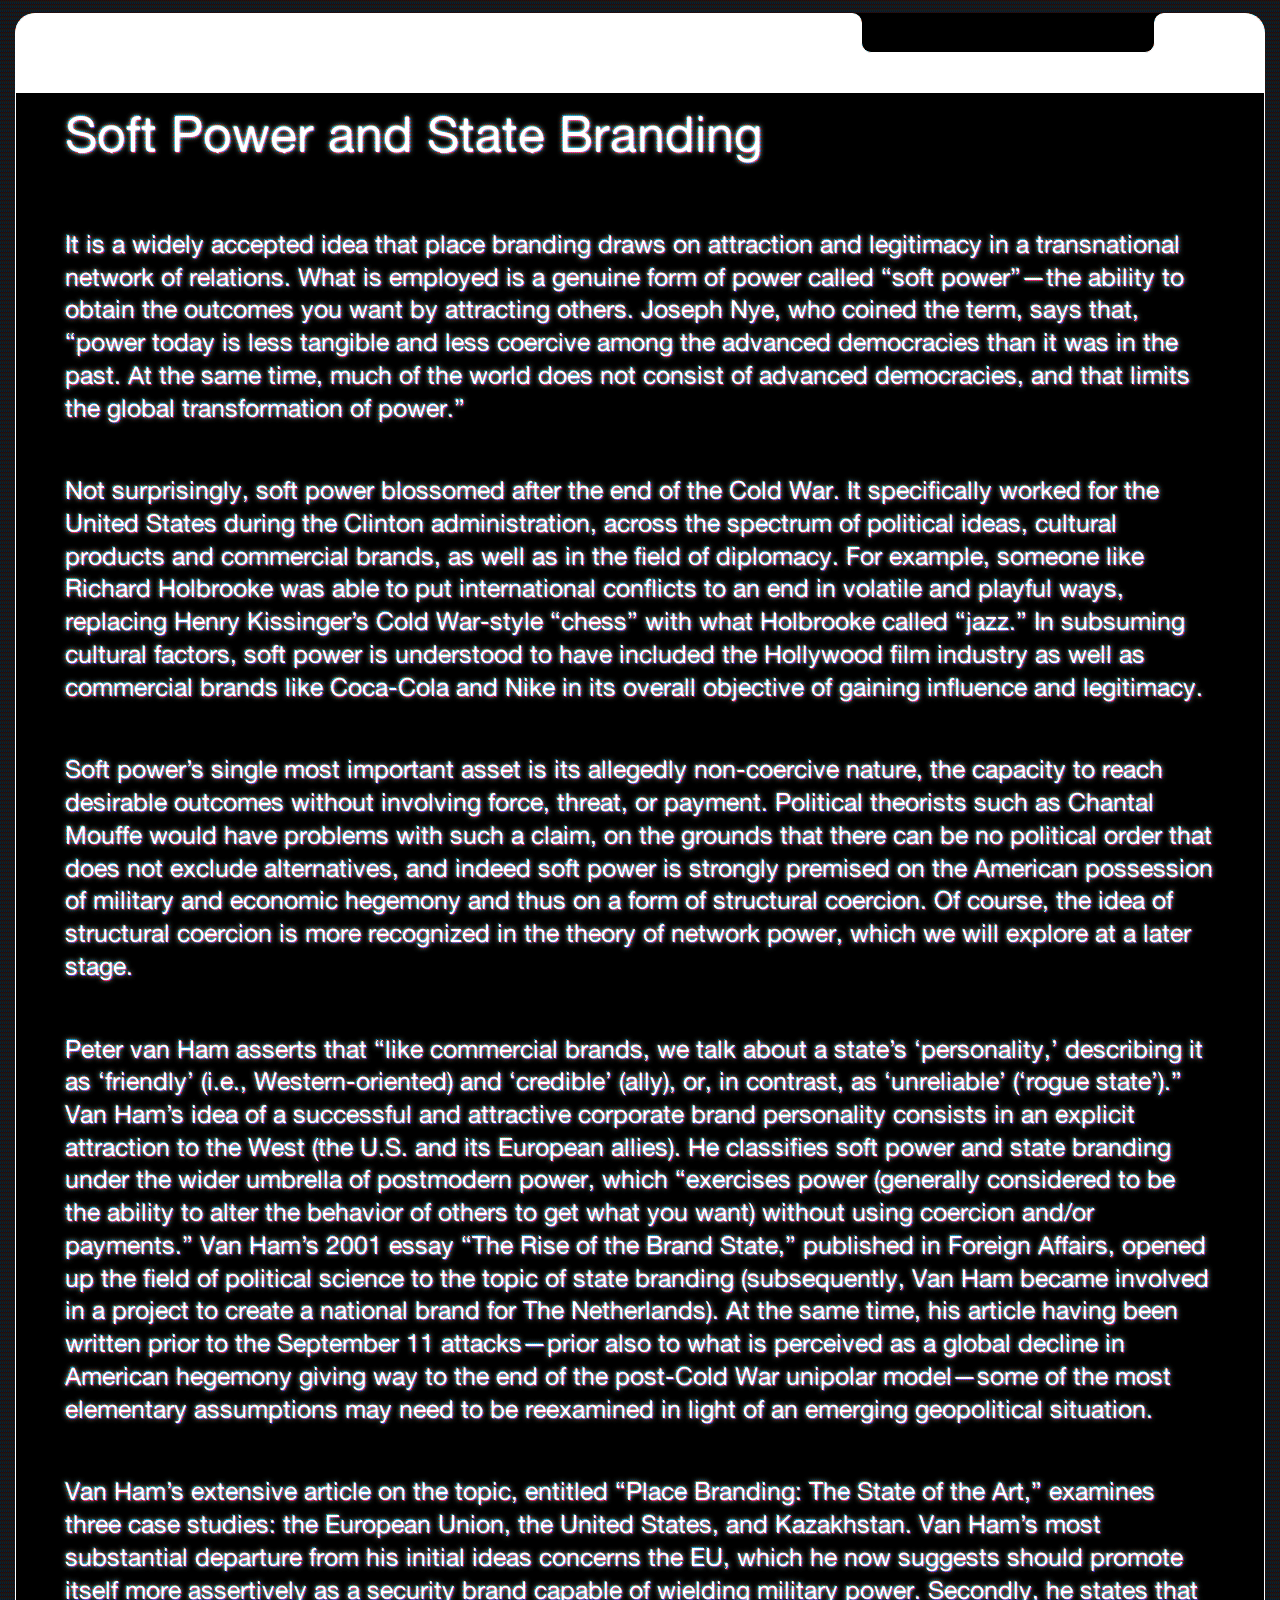
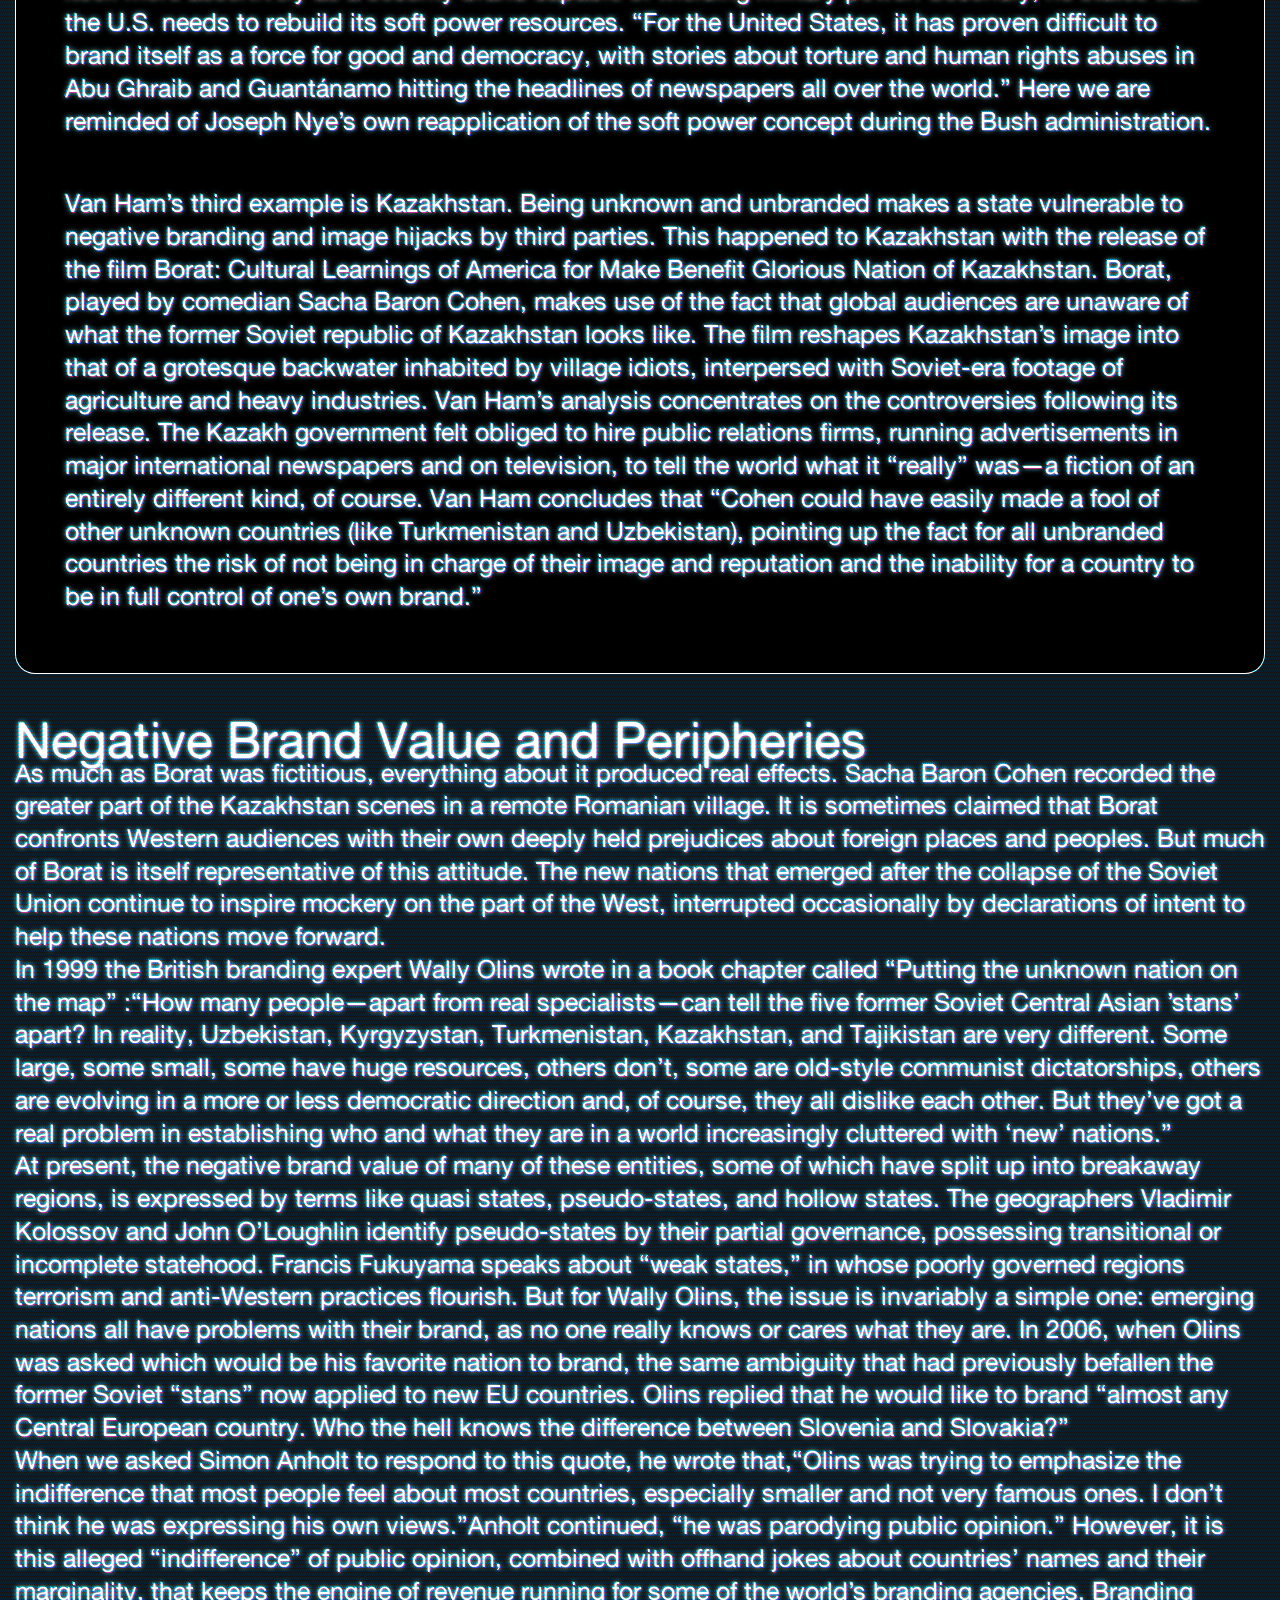
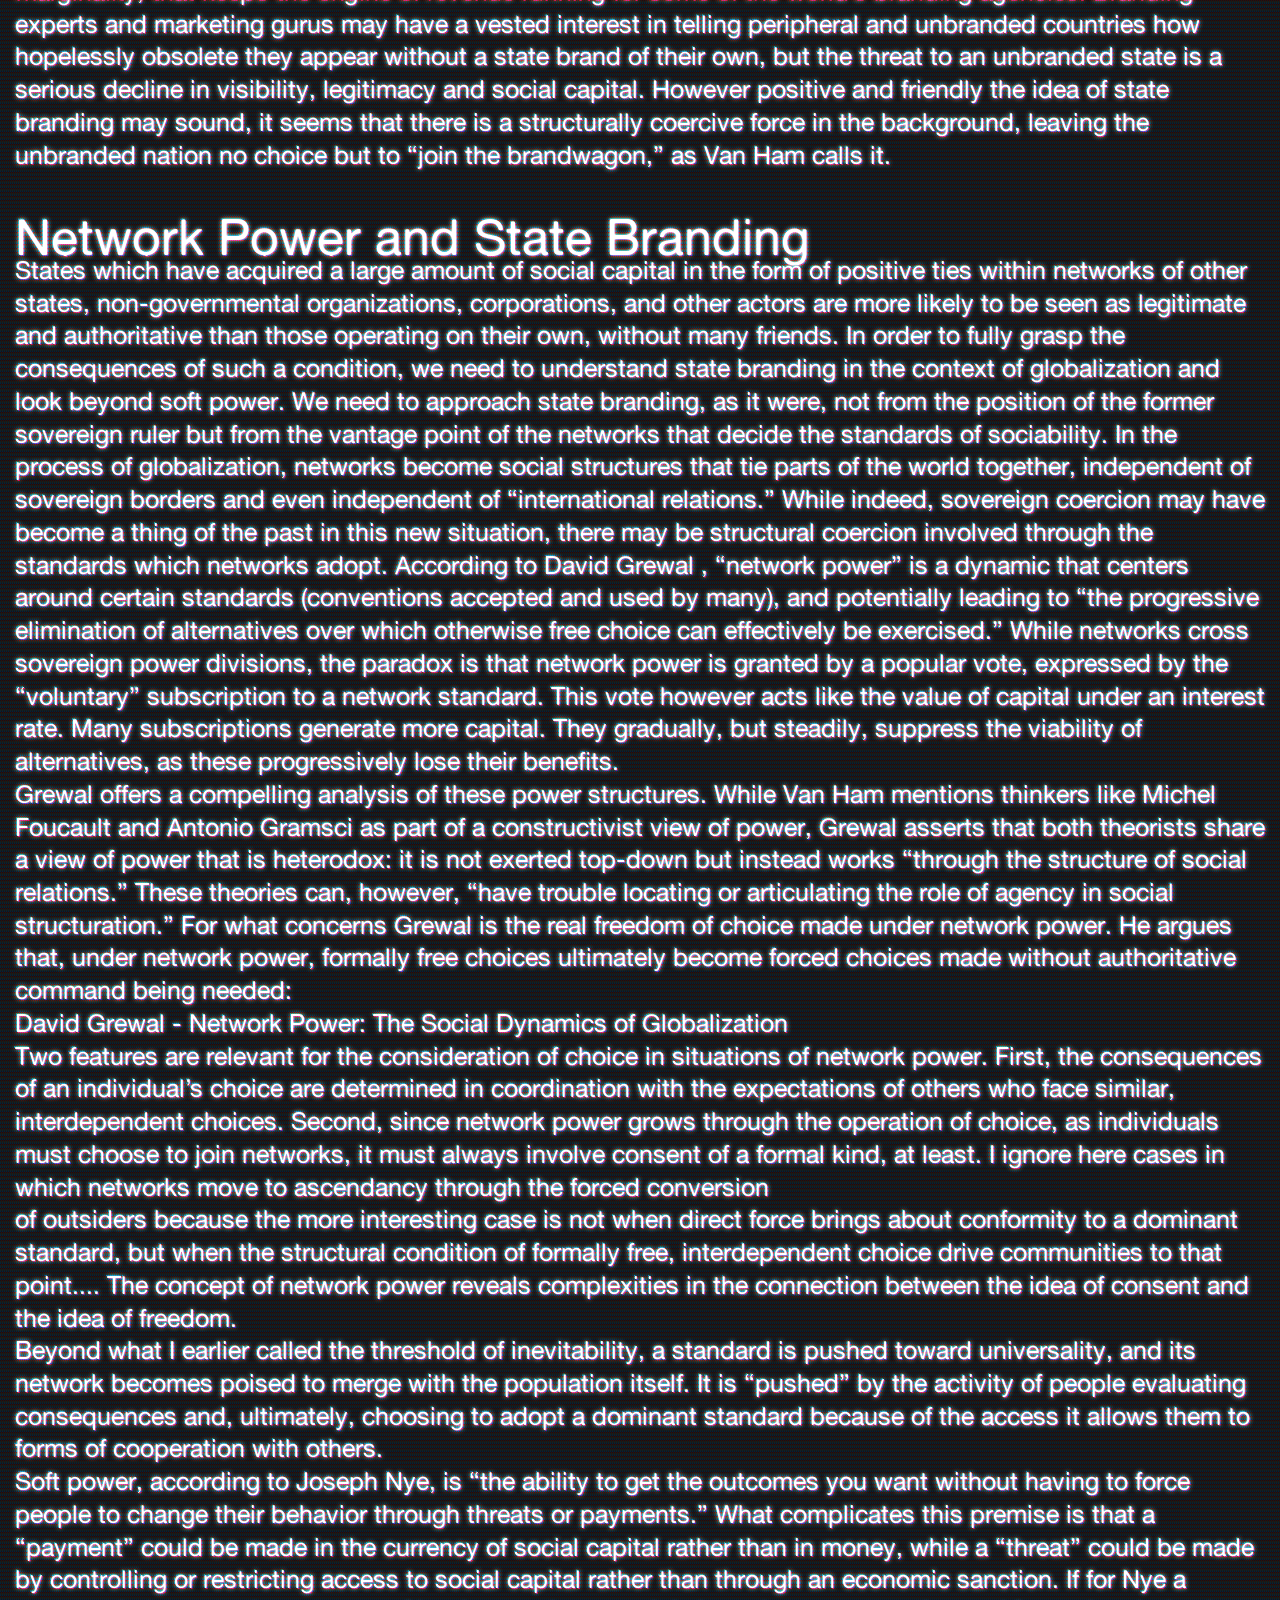
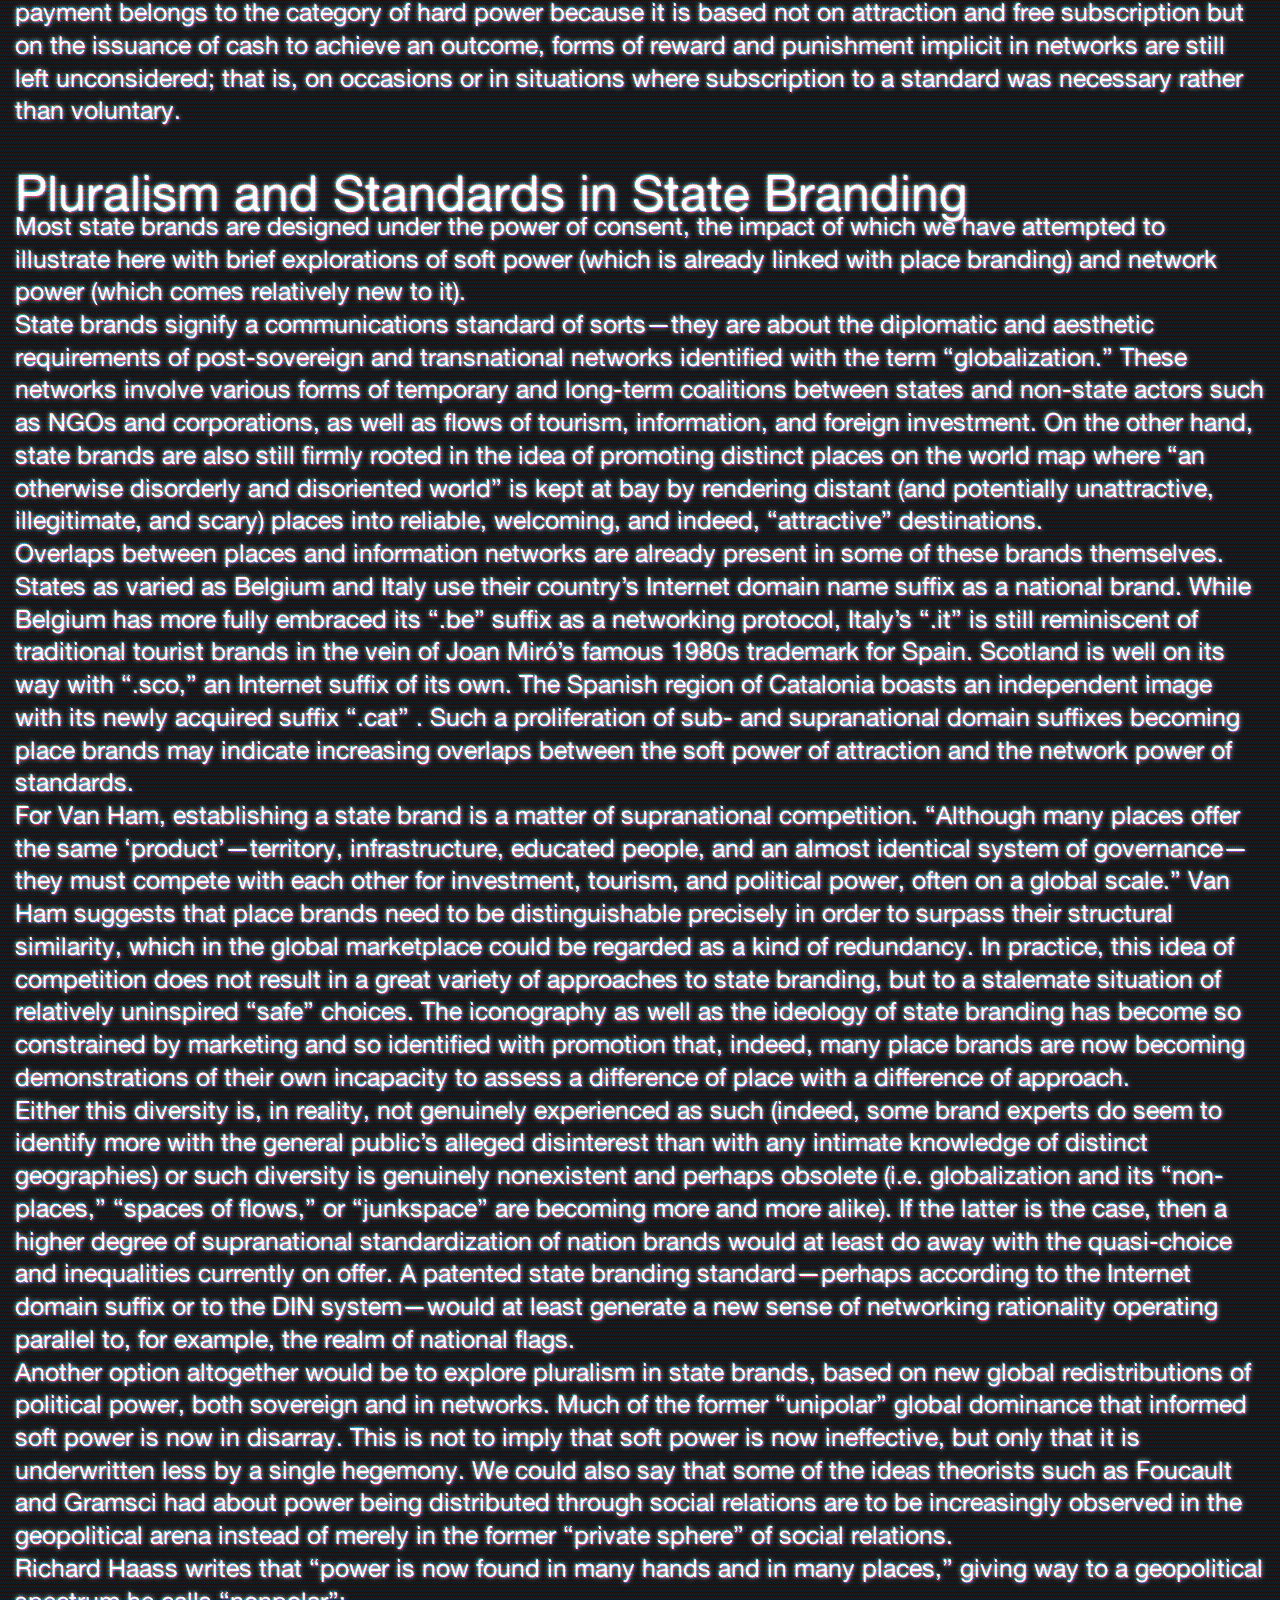
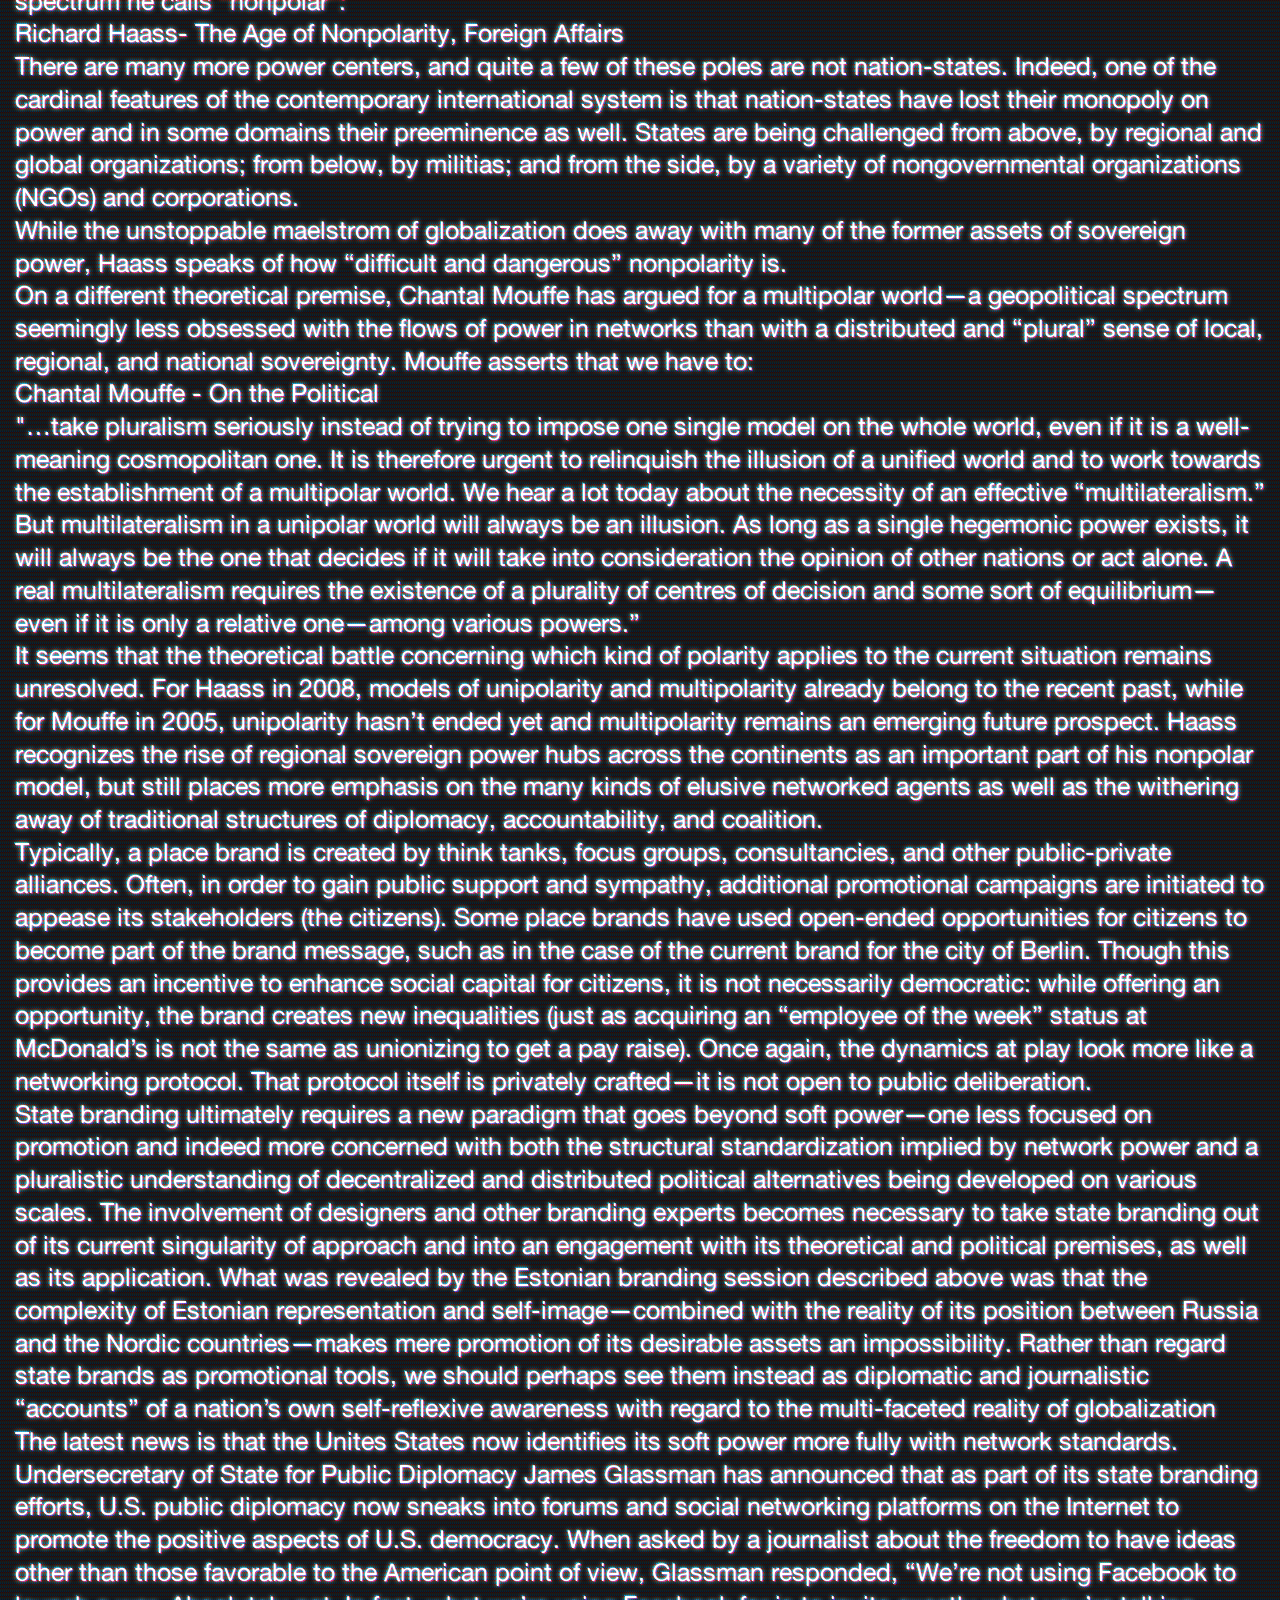
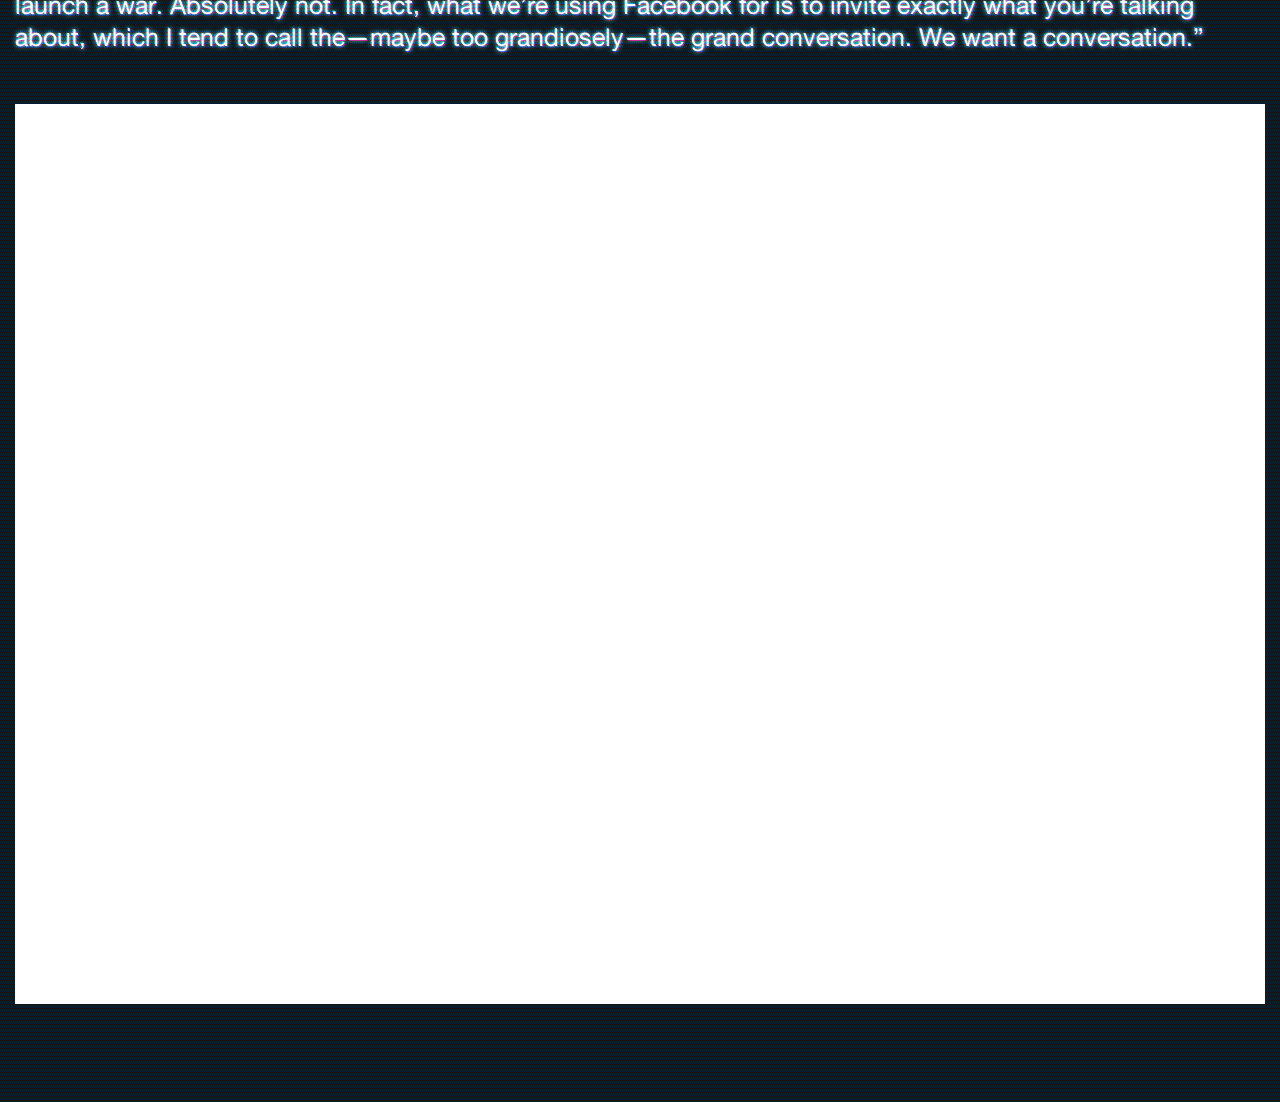
==== commit c3867d92: "startiong the CRT screen" ====
--- a/direction 1/index.html
+++ b/direction 1/index.html
@@ -19,7 +19,7 @@
 			<title>Manuscript Jonathan Ramesh</title>
 		</head>
 		<!-- contains all the elements that are visible on the webpage https://typography-interaction-2627.github.io/topic/html/#:~:text=Defines%20the%20document’s%20body%E2%81%A0—the%20container%20for%20all%20the%20visible%20contents%2C%20such%20as%C2%A0headings%2C%20paragraphs%2C%20images%2C%20hyperlinks%2C%20tables%2C%20lists%2C%C2%A0etc  -->
-		<body>
+		<body class="crt">
 		<main>
 
 			<nav>  <div>
--- a/styles/common.css
+++ b/styles/common.css
@@ -7,6 +7,17 @@
 --gutter-base:calc(var(--alley)/2);
 --size-h1:3.25rem;
 --size-h2:2rem;
+
+--base-color:white;
+
+
+--crt-red: rgb(218,49,49);
+--crt-green: rgb(112,159,115);
+--crt-blue:rgb(40,129,206);
+
+
+
+
 
 font-size:var(--font-size);
 line-height:var(--leading);
@@ -53,11 +64,61 @@
 body{
 	background:black;
 	color:white;
-	padding-inline:calc(var(--size-root)*.02px);
+
 	overflow-x:hidden;
 
-
-}
+}
+/*---------CRTTTT SCREEENNNN ----*/
+
+
+.crt{
+
+	background-color: rgb(25,25,30);
+	text-shadow: 0 0  .2em
+	currentColor, 1px 1px
+	rgba(255,0,255,0.5),
+	-1px -1px rgba(0,225,225,0.4);
+	position:relative;
+	&:before,
+	&:after{
+		content:"";
+		transform:
+		translateZ(0);
+			pointer-events:none;
+			mix-blend-mode:
+		overlay;
+		position:absolute;
+		height:100%;
+		width:100%;
+		left:0;
+		top:0;
+		z-index: 1;
+	}
+	&:before{
+
+		background:repeating-linear-gradient(
+
+			var(--crt-red)0px,
+			var(--crt-green)2px,
+			var(--crt-blue) 4px
+		);
+	}
+	&:after{
+		background:repeating-linear-gradient(
+		90deg,
+		var(--crt-red)1px,
+		var(--crt-green)2px,
+		var(--crt-blue)3px
+
+		);
+
+	}
+
+}
+
+
+
+
 main{
 	grid-template-columns: minmax(0,1fr);
 	display:grid;
@@ -67,10 +128,12 @@
 	'article'
 	'footer';
 	row-gap:var(--alley);
-	padding-inline:var(--gutter-base);
+
 	padding-block-start:var(--gutter-base);
 	max-inline-size:50rem;
 	margin-inline:auto;
+	font-family: "Alte Haas Grotesk";
+font-weight:400;
 
 	>header{
 		grid-area:header;
@@ -124,7 +187,7 @@
 	.content{
 
 
-
+		padding-inline:var(--gutter-base);
 
 
 		h2{
@@ -153,6 +216,7 @@
 }
 
 header{
+	padding-inline:var(--gutter-base);
 	margin-block-end:calc(var(--size-root) * (3px));
 	h1{
 
@@ -232,9 +296,9 @@
 	display:inline-flex;
 	flex-direction:column;
 	max-width:100%;
-	background:white;
-	color:black;
-	border:1px solid black;
+	background:var(--screen);
+	color:var(--base-color);
+	border:2px solid var(--base-color);
 	border-bottom-left-radius:12px;
 	border-bottom-right-radius:12px;
 	margin-left: 0%;
@@ -296,7 +360,7 @@
   --bar-color:white;
 
   --card-corner: 20px;
-  --tab-corner: 12px;
+  --tab-corner: 10px;
   --border-width: 1px;
 
   display: flex;
@@ -306,7 +370,7 @@
 .card * { box-sizing: inherit; }
 .header {
   flex: none;
-  height: 20px;
+  height: 80px;
   font: 12px sans-serif;
   background-color: var(--bar-color);
   border: var(--border-width) solid white;
@@ -326,10 +390,10 @@
 .tab {
   z-index: 1;
   position: absolute;
-  right: max(24px, var(--card-corner));
+  right: max(100px);
   top: calc(-1 * var(--border-width));
-  height: 20px;
-  width:40%;
+  height: 40px;
+  width:25%;
   display: flex;
   isolation: isolate;
 }
--- a/direction 1/styles.css
+++ b/direction 1/styles.css
@@ -1,8 +1,8 @@
 .window:nth-child(1){margin-top:2em;}
 .window:nth-child(2){ margin-left:45%; margin-top:-11em; z-index:1; }
 .window:nth-child(3){ margin-top:-9em; z-index:1;}
-.window:nth-child(4){margin-left:65%; margin-top:-13em;z-index:2;}
+.window:nth-child(4){margin-left:55%; margin-top:-7em;z-index:2;}
 .window:nth-child(5){ margin-left:10%; margin-top:-9em;z-index:3; }
-.window:nth-child(6){ margin-left:55%; margin-top:-9em;z-index:4; }
-.window:nth-child(7){ margin-left:5%; margin-top:-10em; z-index:4;}
-.window:nth-child(8){ margin-left:35%; margin-top:-10em; z-index:4;}
+.window:nth-child(6){ margin-left:35%; margin-top:-6em;z-index:4; }
+.window:nth-child(7){ margin-left:5%; margin-top:-6em; z-index:4;}
+.window:nth-child(8){ margin-left:35%; margin-top:-8em; z-index:4;}
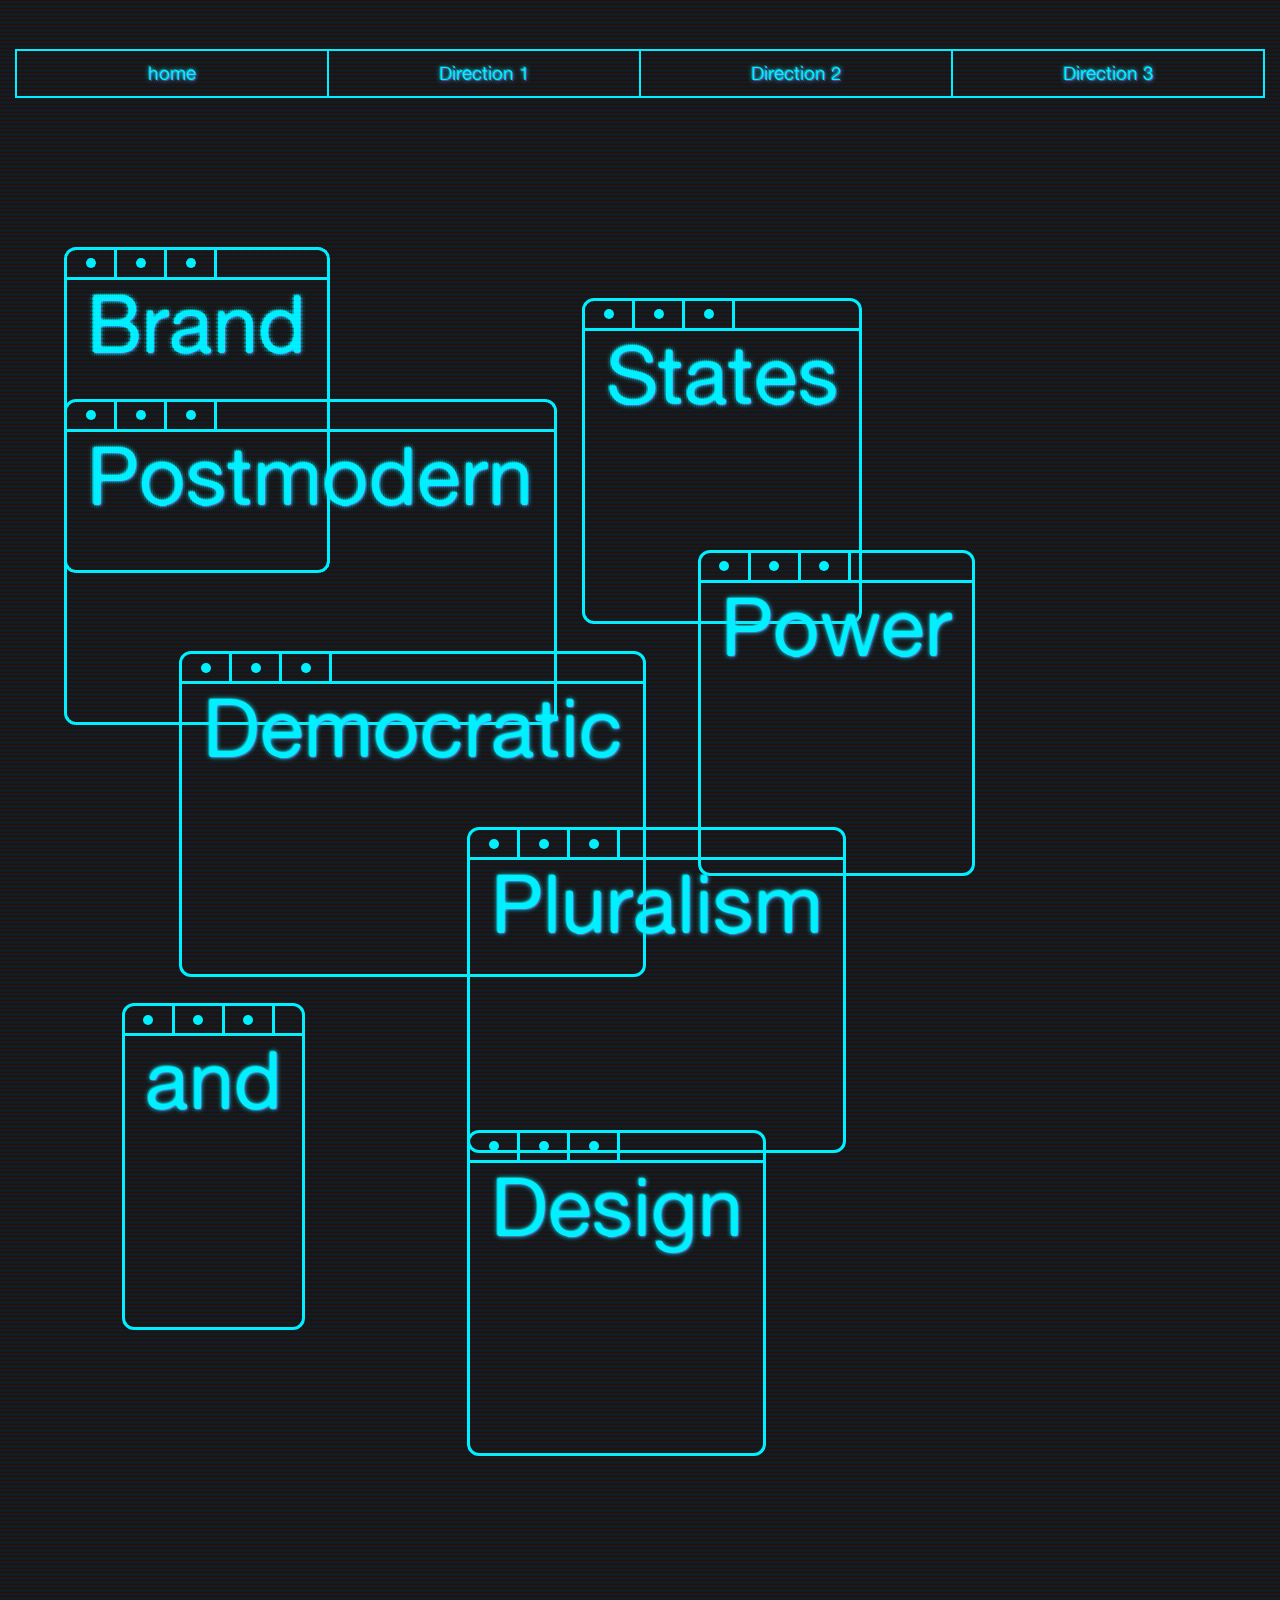
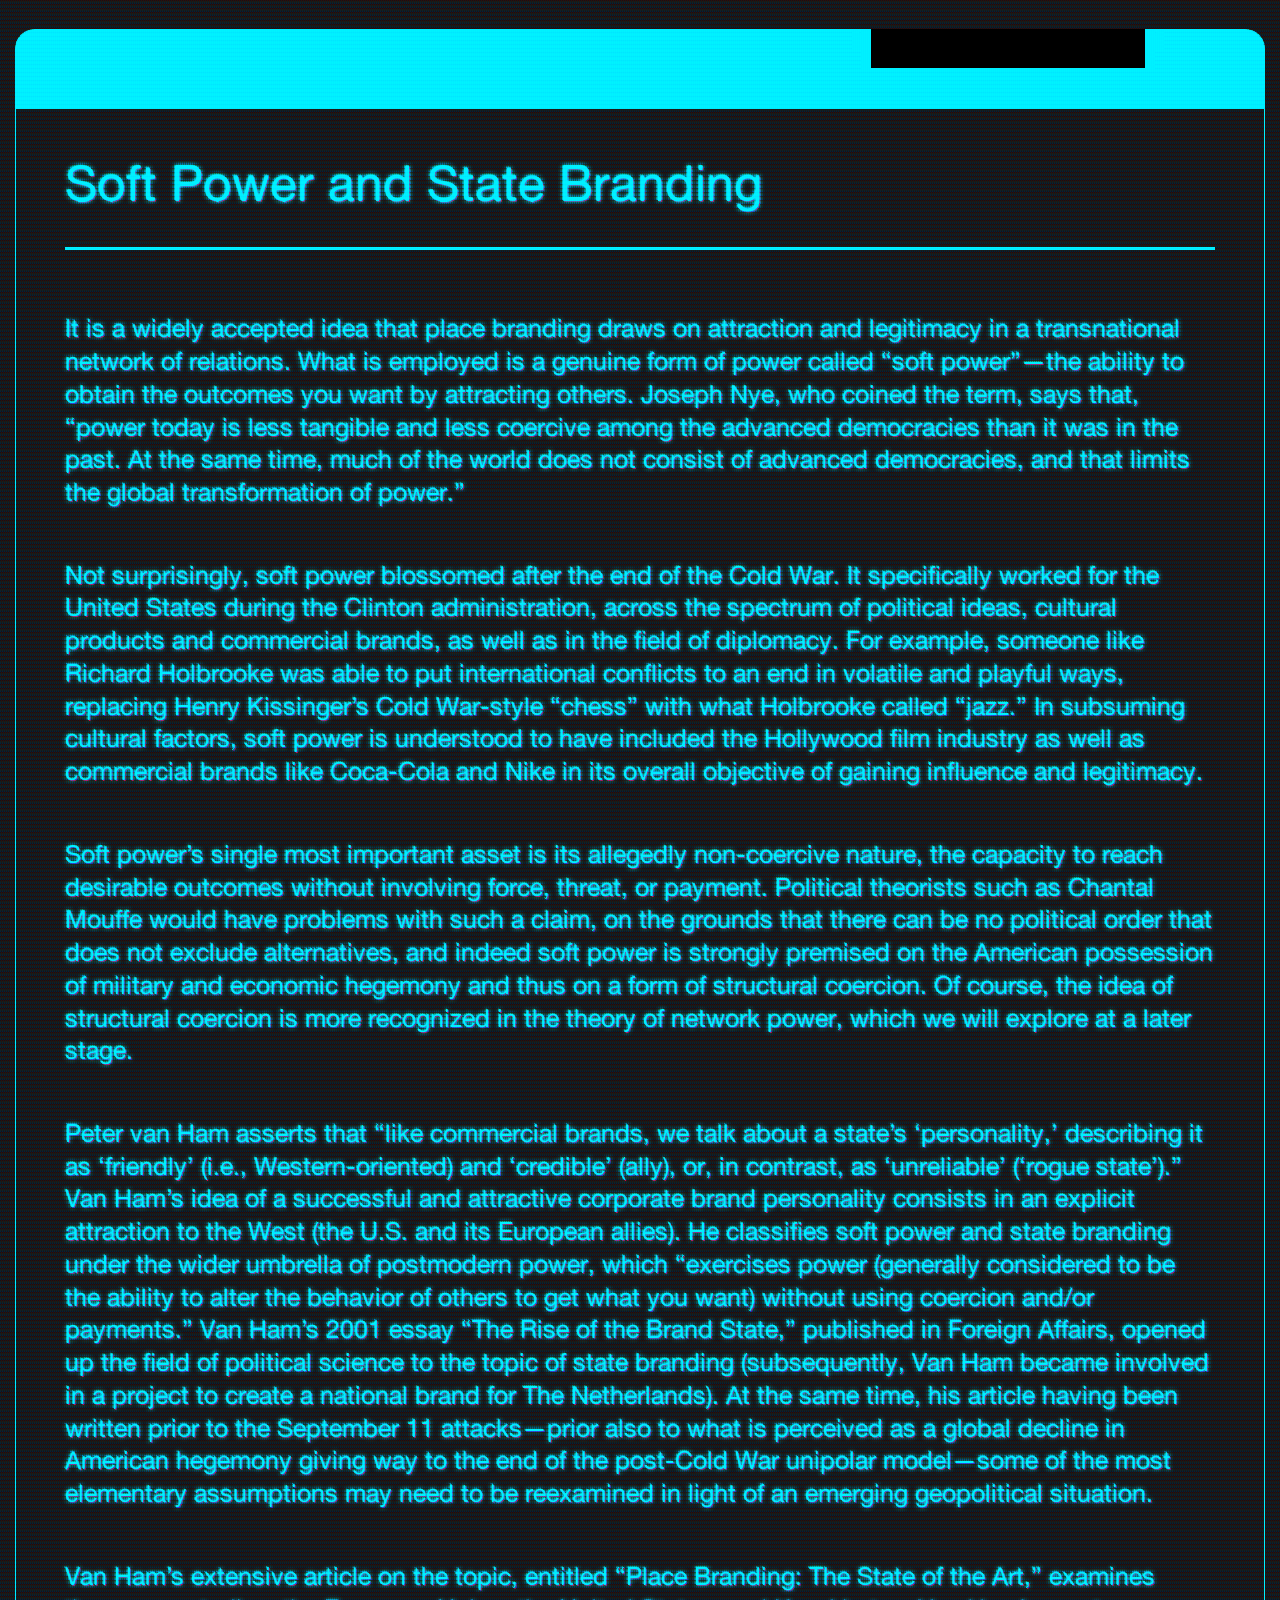
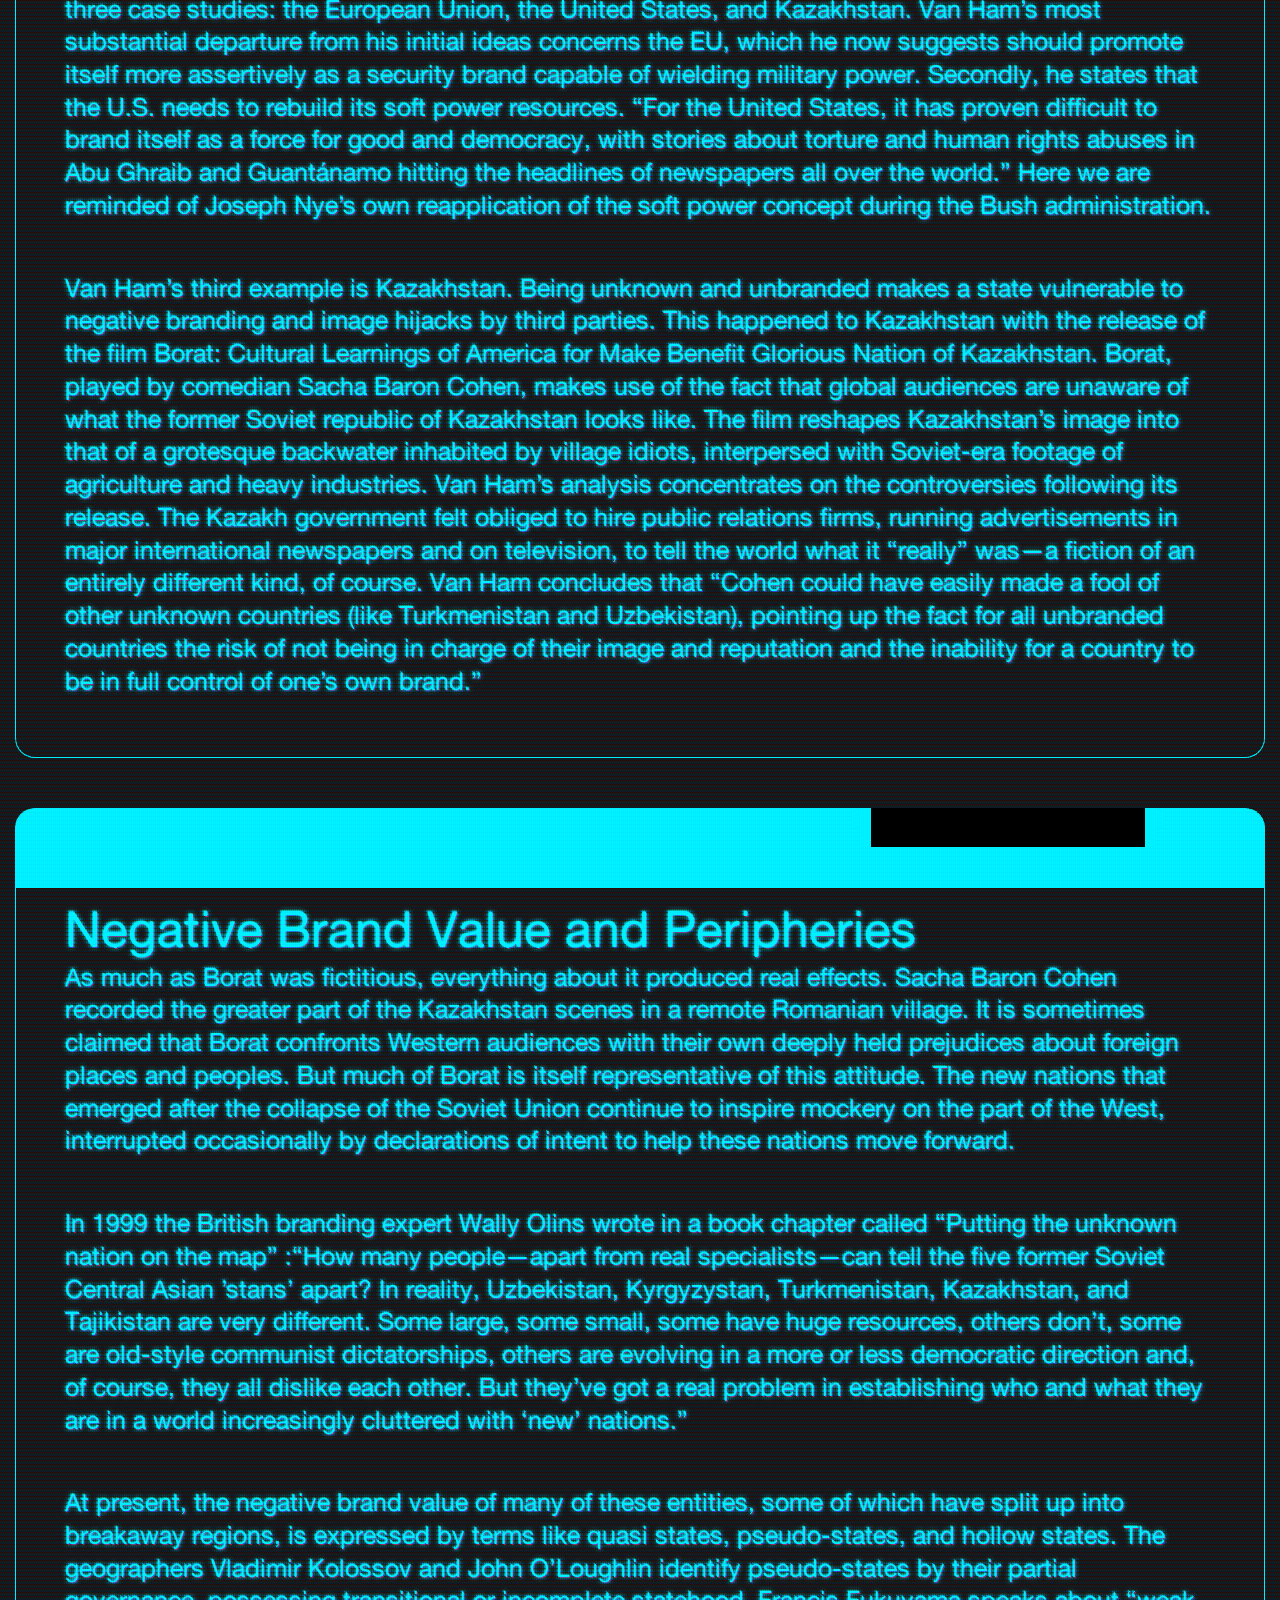
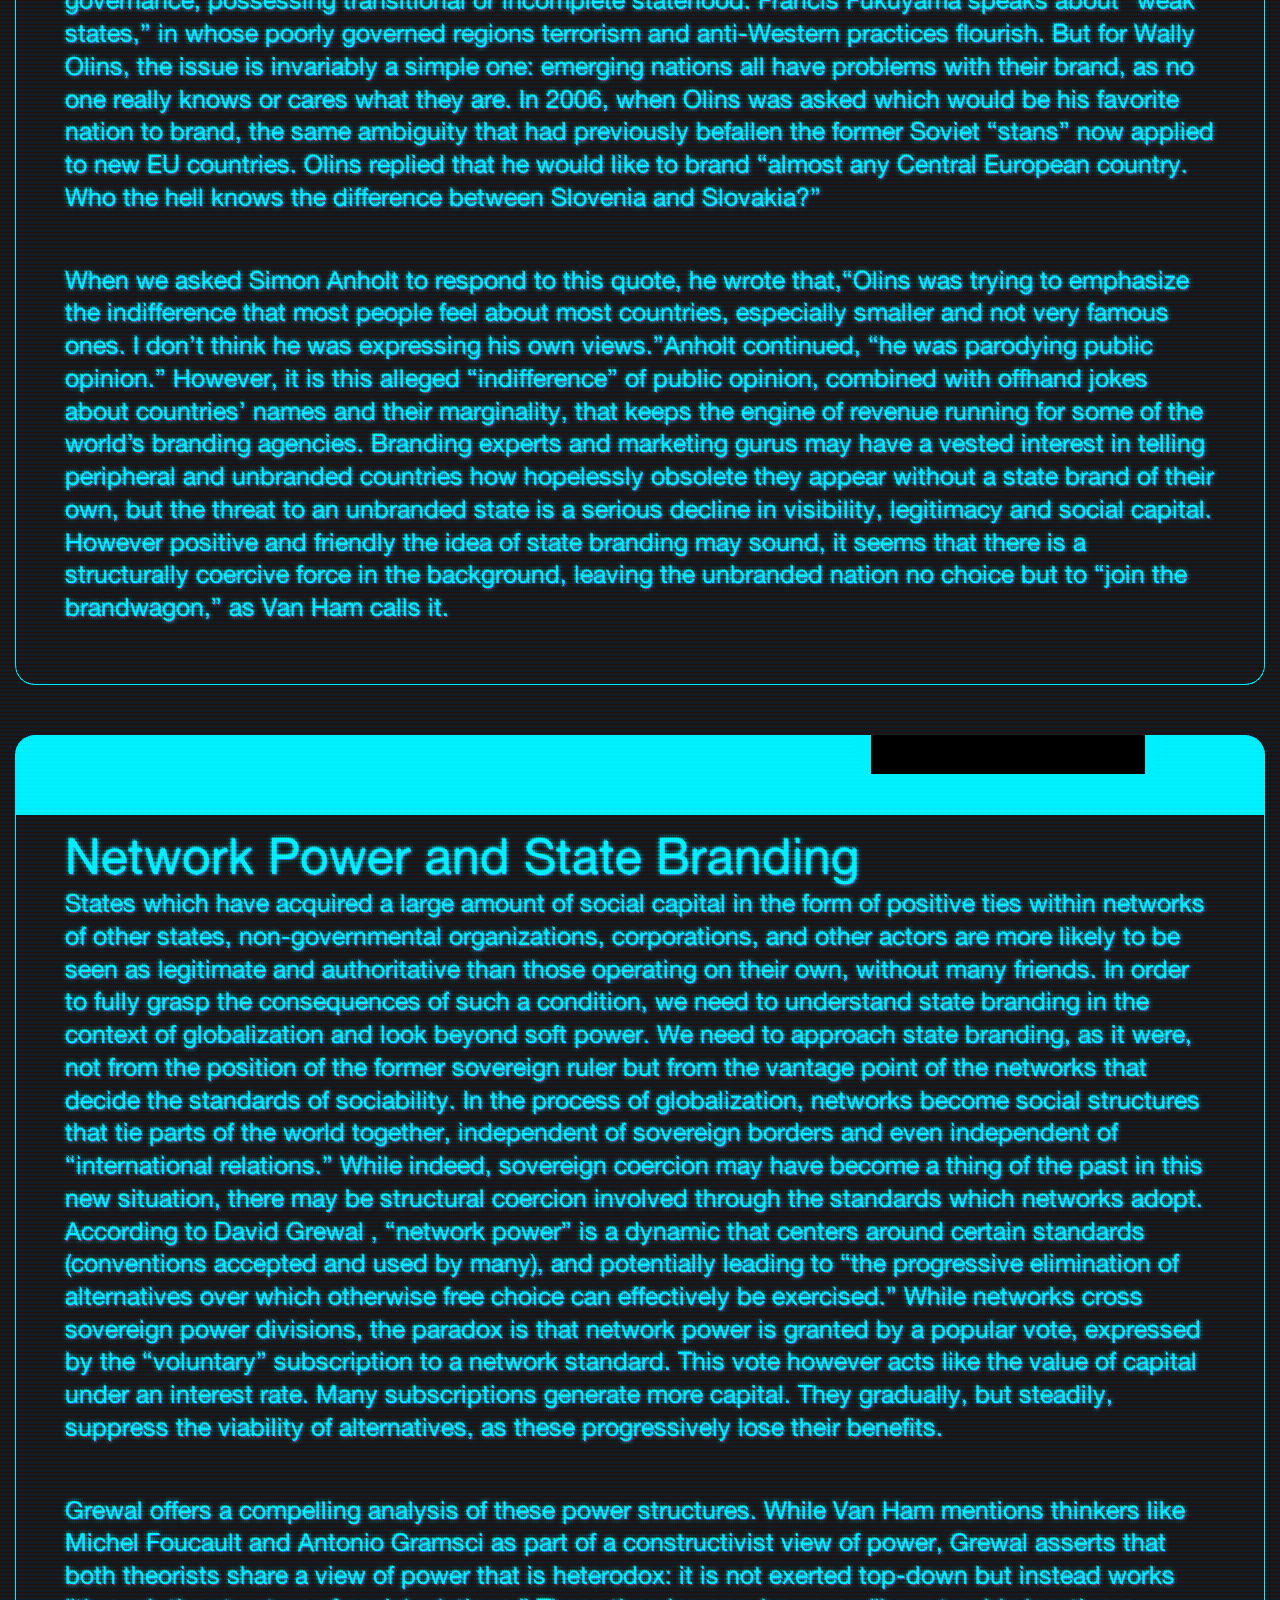
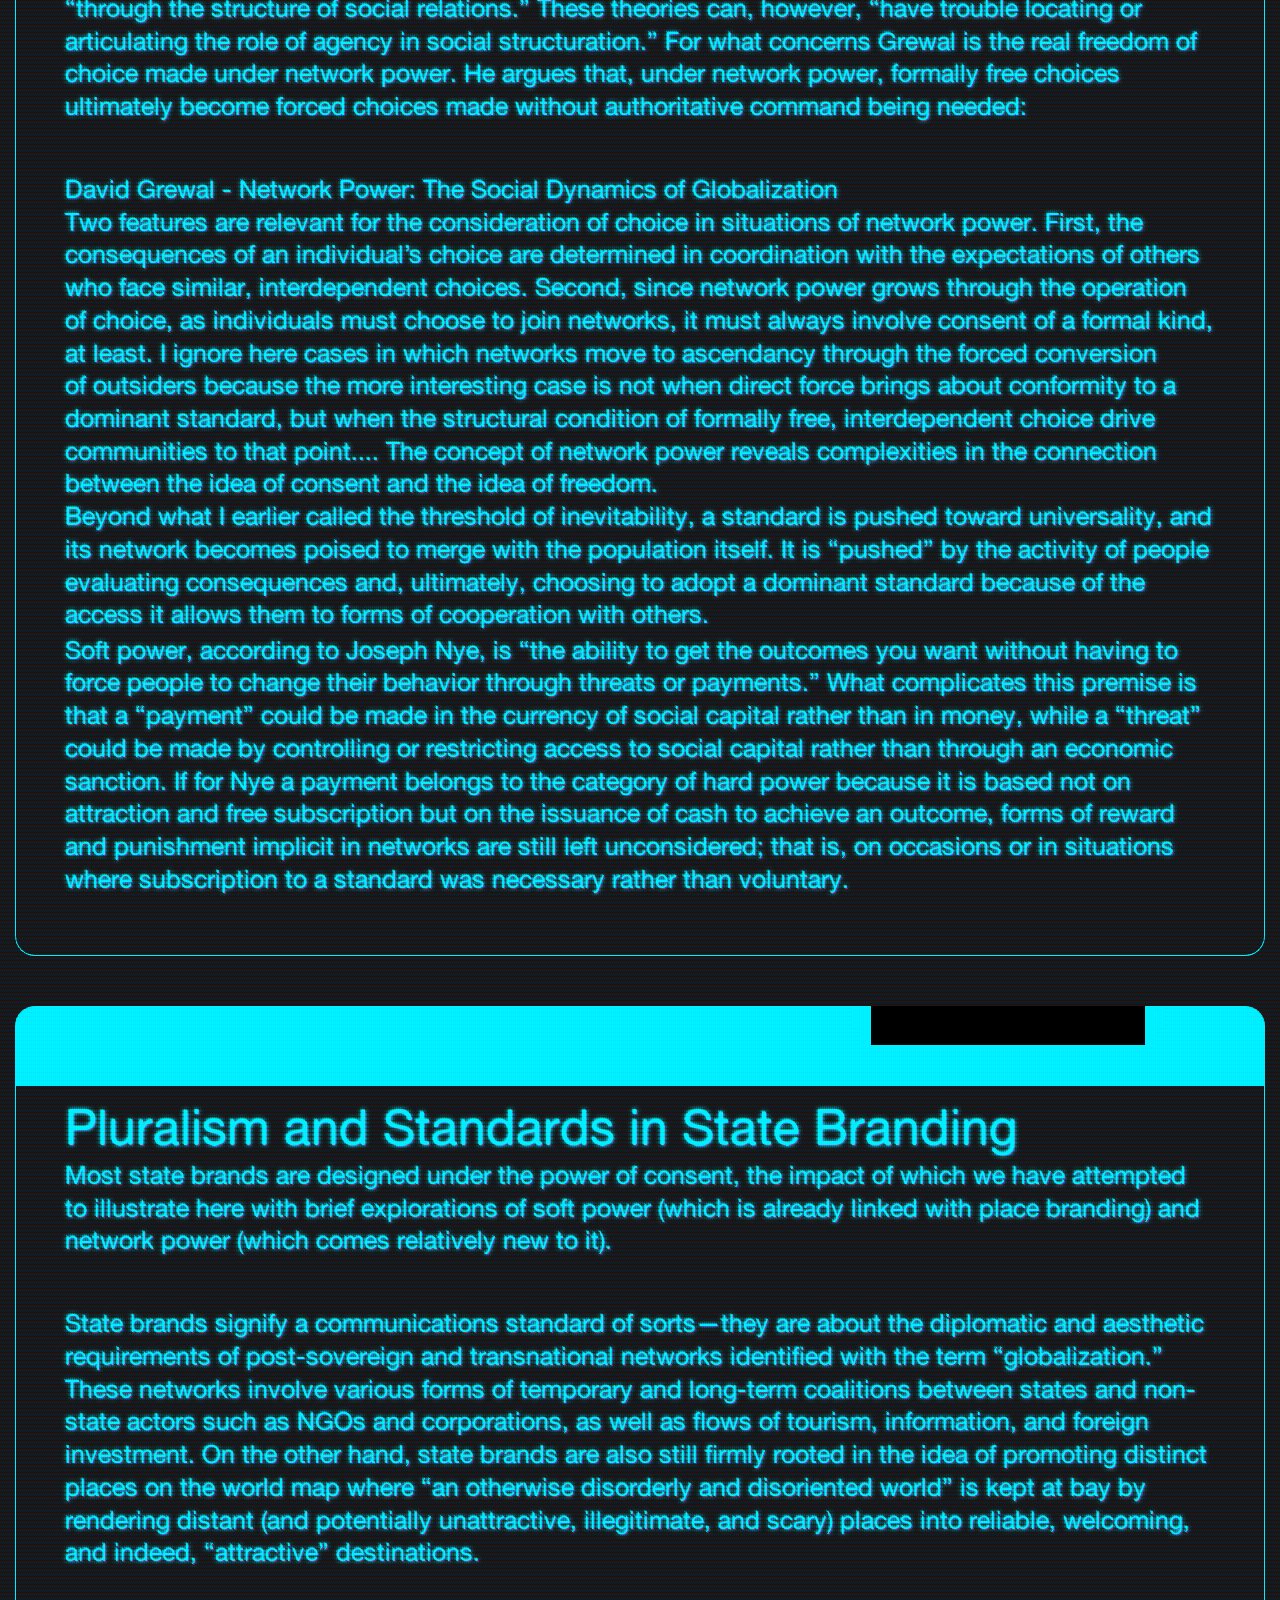
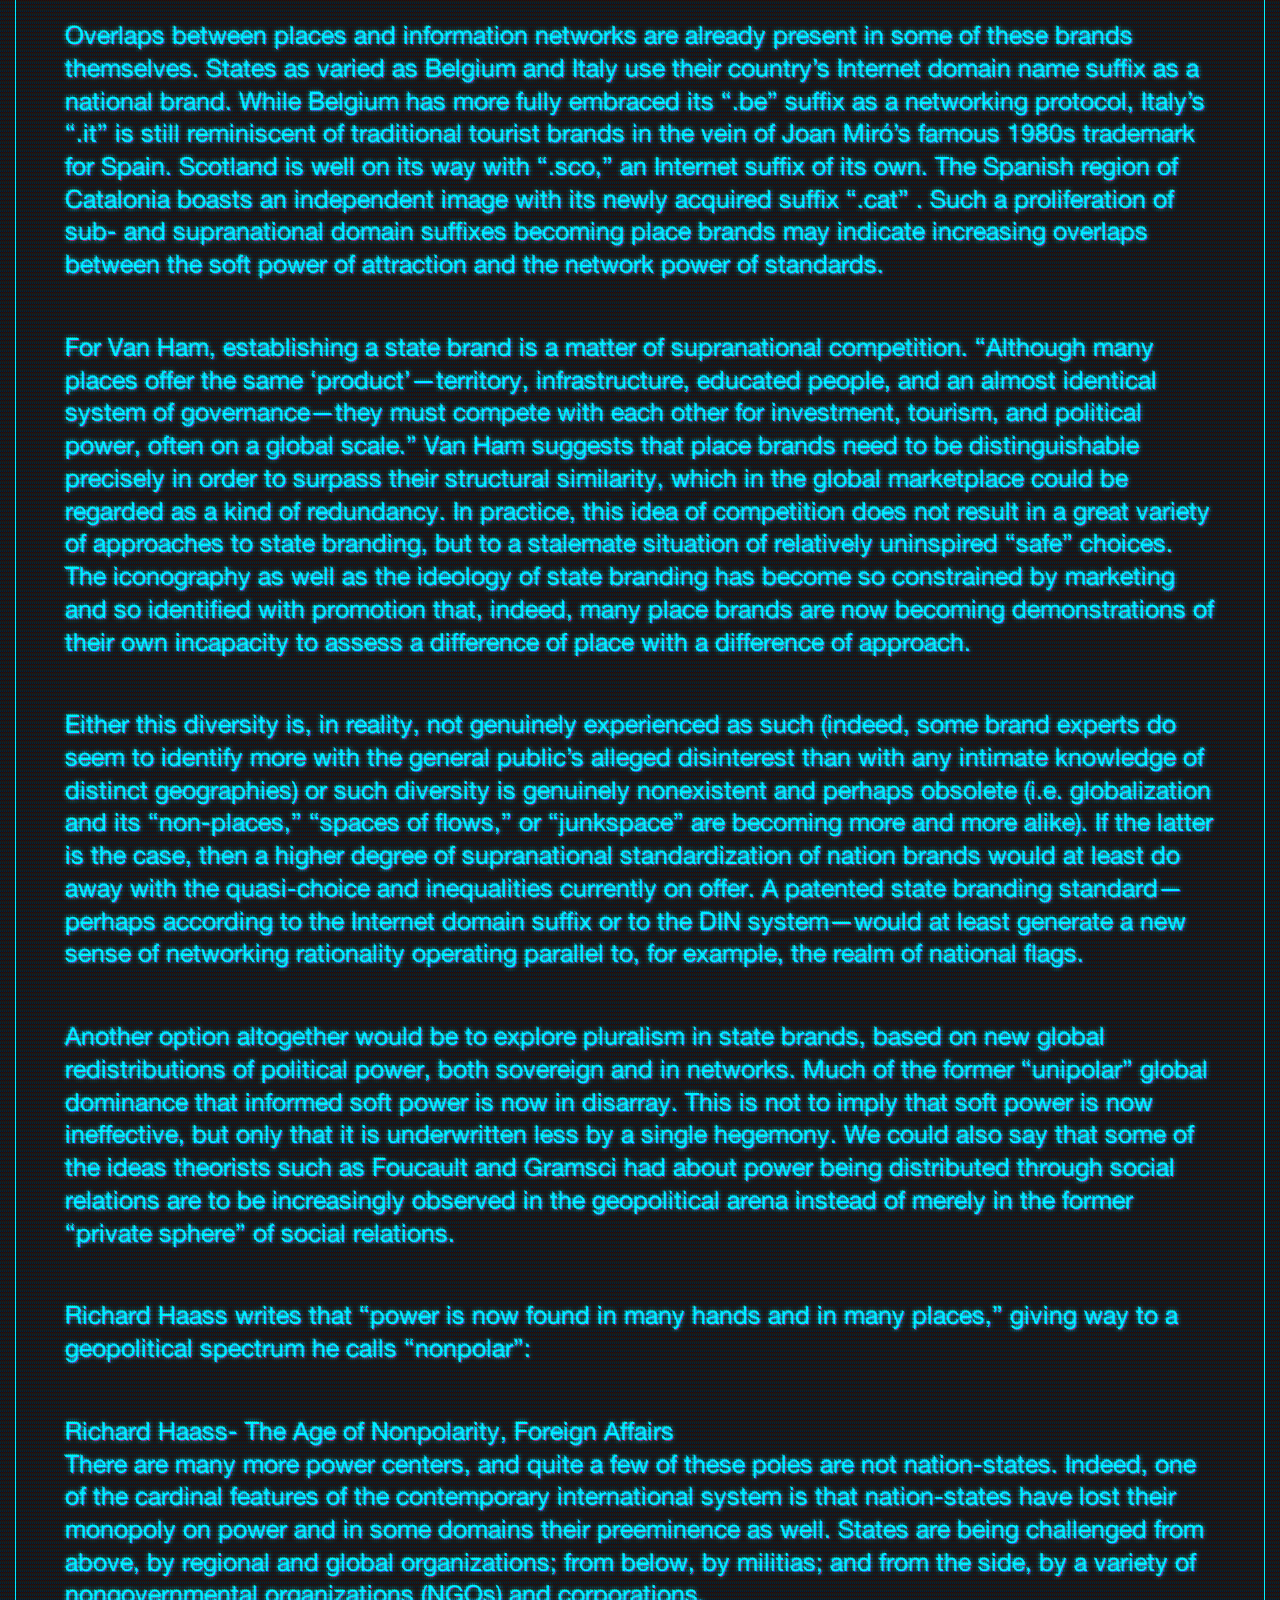
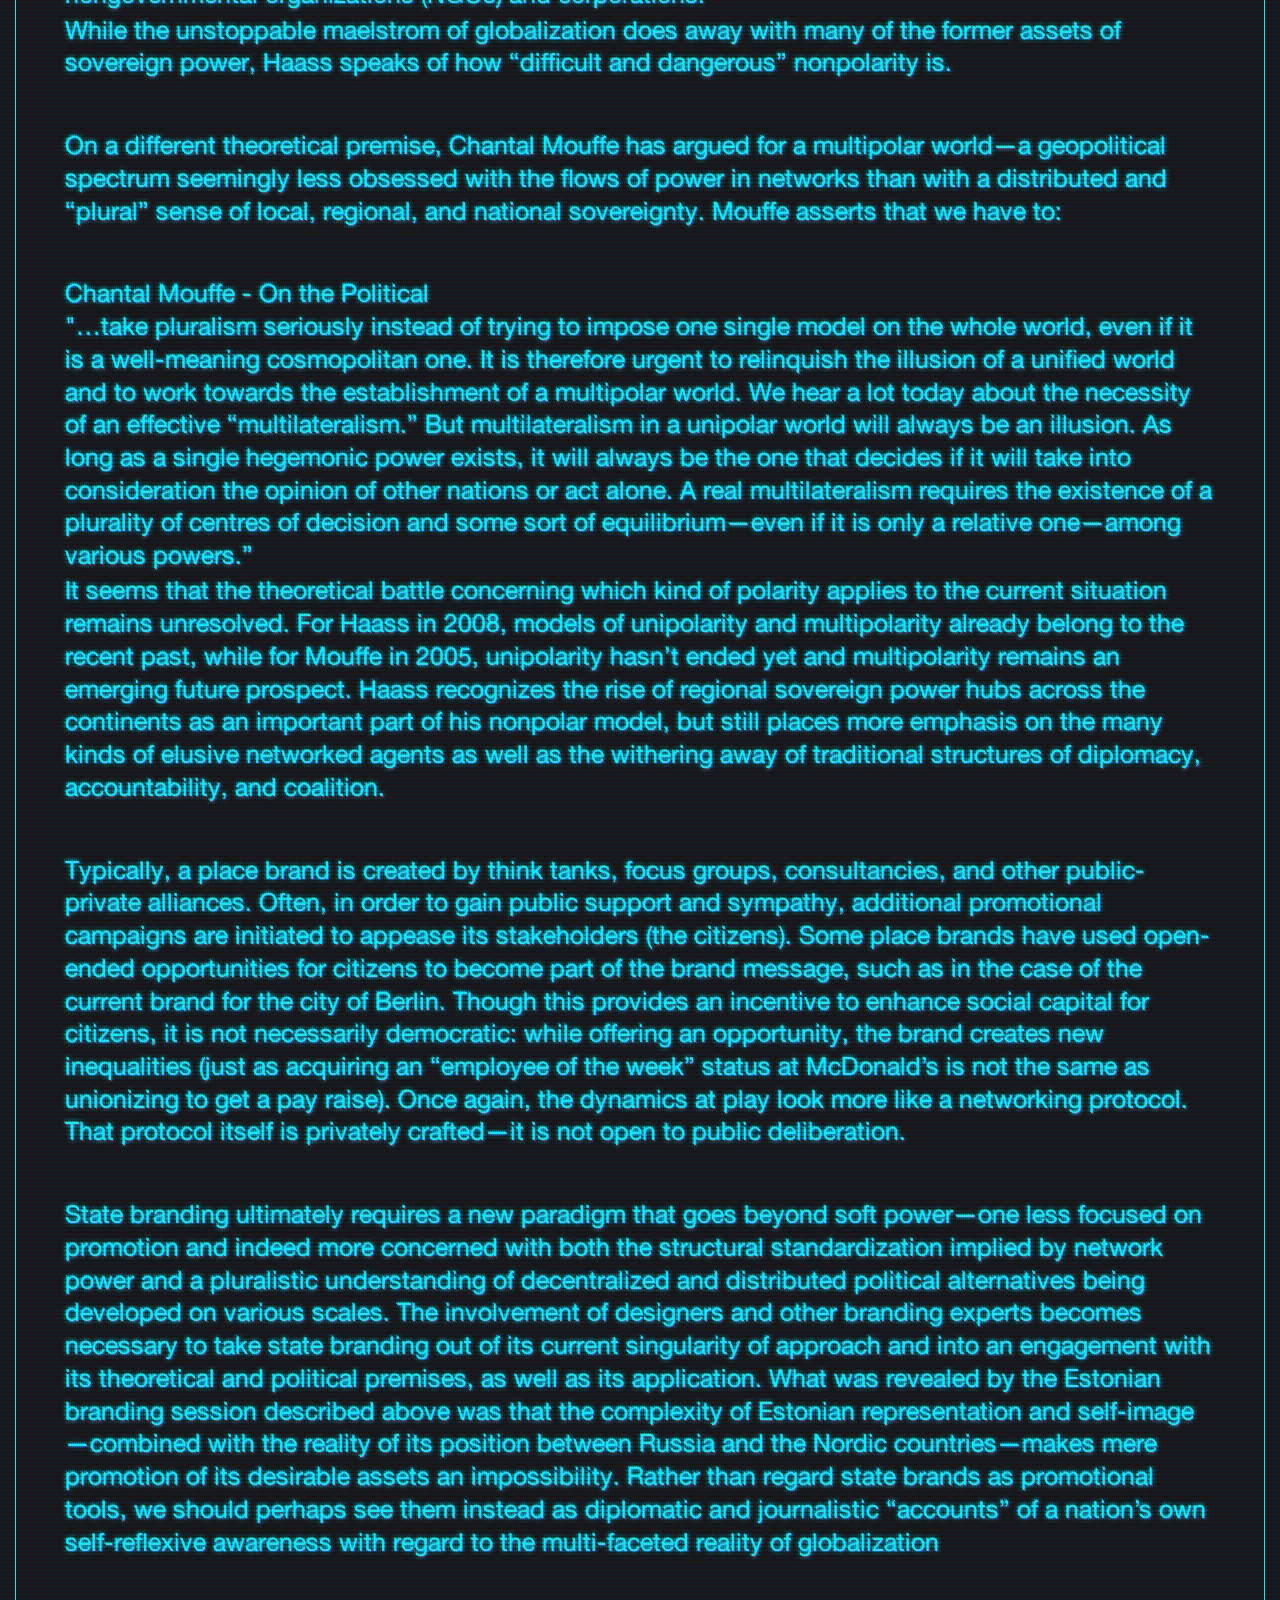
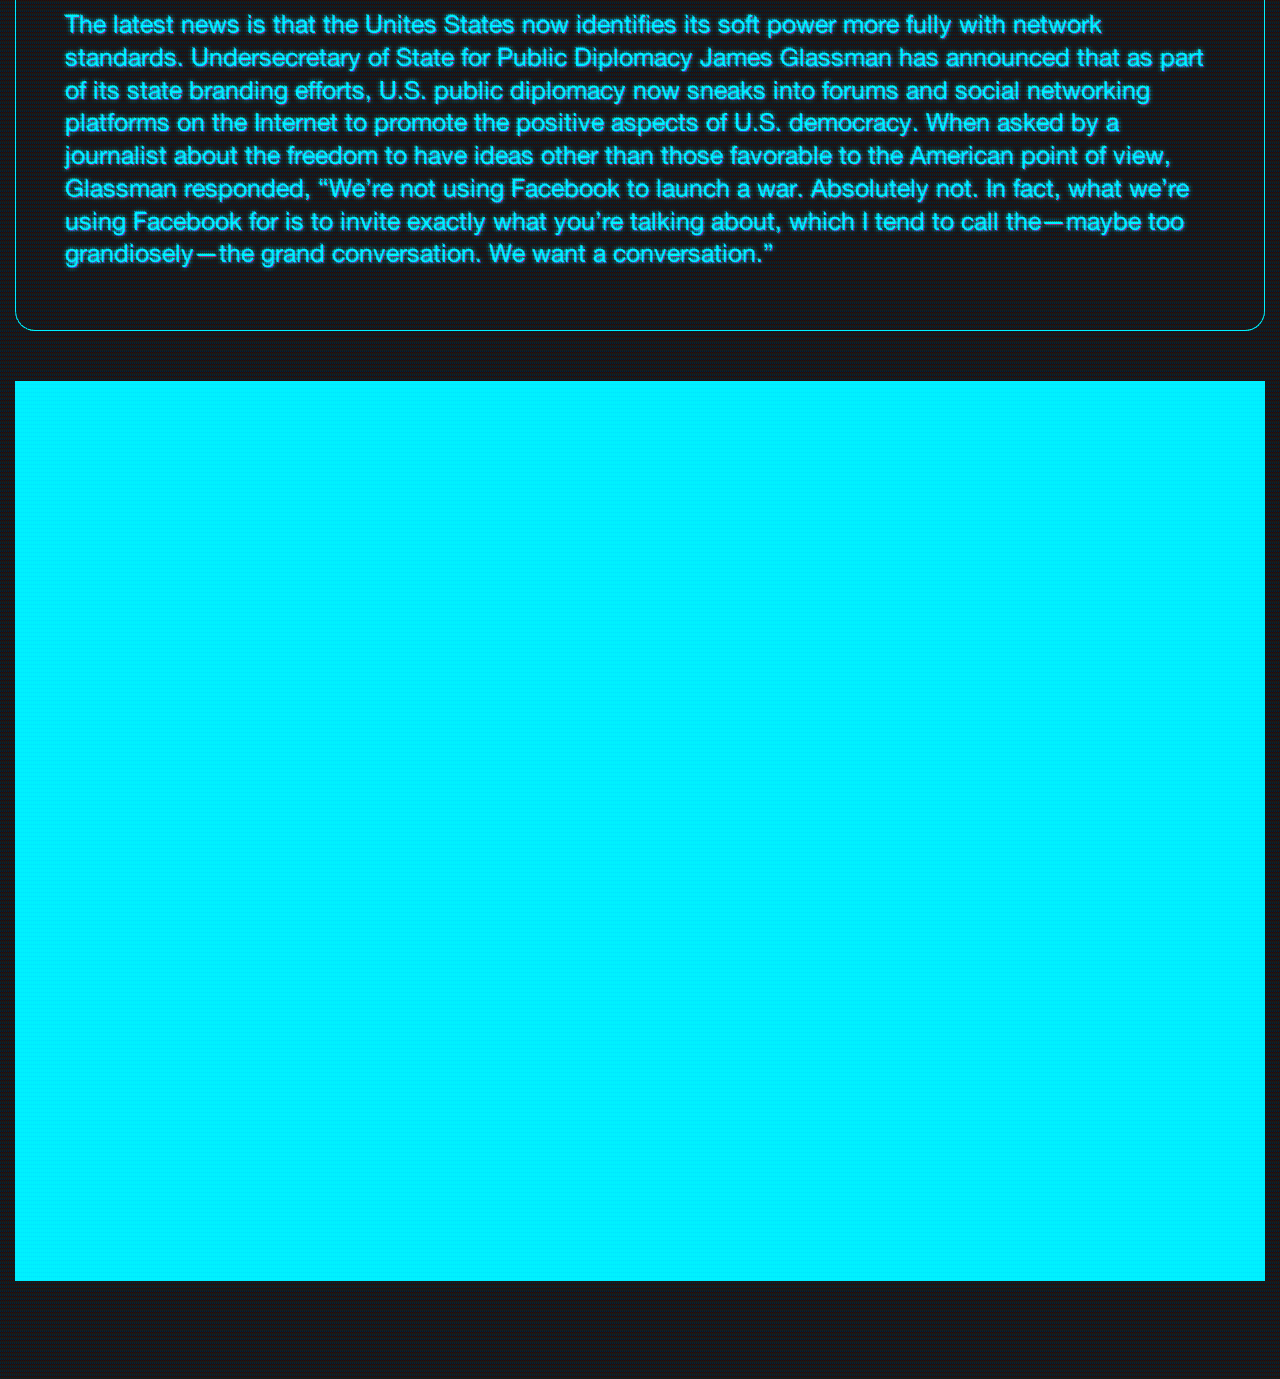
==== commit c99f1a5d: "did the headings" ====
--- a/direction 1/index.html
+++ b/direction 1/index.html
@@ -183,9 +183,11 @@
 
 
 
-
-
-					<h2>Soft Power and State Branding</h2>
+					<div class = "heading-container">
+
+						<h2>Soft Power and State Branding</h2>
+
+					</div>
 
 					<p>It is a widely accepted idea that place branding draws on attraction and legitimacy in a transnational network of relations. What is employed is a genuine form of power called “soft power”—the ability to obtain the outcomes you want by attracting others. <a href  = "#figure-joseph-nye">Joseph Nye</a>, who coined the term, says that, “power today is less tangible and less coercive among the advanced democracies than it was in the past. At the same time, much of the world does not consist of advanced democracies, and that limits the global transformation of power.”</p>
 					<p>Not surprisingly, soft power blossomed after the end of the Cold War. It specifically worked for the United States during the Clinton administration, across the spectrum of political ideas, cultural products and commercial brands, as well as in the field of diplomacy. For example, someone like <a href = "#figure-richard-holbrooke">Richard Holbrooke</a> was able to put international conflicts to an end in volatile and playful ways, replacing <a href = "#figure-henry-kissinger">Henry Kissinger’s</a>  Cold War-style “chess” with what Holbrooke called “jazz.” In subsuming cultural factors, soft power is understood to have included the Hollywood film industry as well as commercial brands like Coca-Cola and Nike in its overall objective of gaining influence and legitimacy.</p>
@@ -204,7 +206,23 @@
 			</section>
 
 
-			<section class ="negative-branding">
+			<section class = "card">
+				<div class = "header">
+					<div class ="tab">
+
+							<div class="left outer"></div>
+      						<div class="left inner"></div>
+     						 <div class="label"></div>
+     						 <div class="right inner"></div>
+     						 <div class="right outer"></div>
+
+
+
+
+						</div>
+					</div>
+
+					<div class = "content">
 
 					<h2>Negative Brand Value and Peripheries</h2>
 
@@ -223,13 +241,29 @@
 
 
 				<!-- assides is a section that has some relevance to the main body paragraphs and also being a block level element. Used as a complementary piece, It used here to display the defintions. Also it takes up the etire width of screen so they cna stack up on each other which is done by wrapping each definition within it's own aside block https://typography-interaction-2627.github.io/topic/html/#:~:text=%3Carticle%3E-,%3Caside%3E,-%3Cblockquote%3E &  https://developer.mozilla.org/en-US/docs/Web/HTML/Reference/Elements/aside -->
-
+						</div>
 
 			</section>
 
 
 
-			<section id ="network-power-and-state-branding">
+			<section class = "card">
+				<div class = "header">
+					<div class ="tab">
+
+							<div class="left outer"></div>
+      						<div class="left inner"></div>
+     						 <div class="label"></div>
+     						 <div class="right inner"></div>
+     						 <div class="right outer"></div>
+
+
+
+
+						</div>
+					</div>
+
+					<div class = "content">
 
 
 					<h2>Network Power and State Branding</h2>
@@ -263,10 +297,26 @@
 
 
 					<p>Soft power, according to Joseph Nye, is “the ability to get the outcomes you want without having to force people to change their behavior through threats or payments.” What complicates this premise is that a “payment” could be made in the currency of social capital rather than in money, while a “threat” could be made by controlling or restricting access to social capital rather than through an economic sanction. If for Nye a payment belongs to the category of hard power because it is based not on attraction and free subscription but on the issuance of cash to achieve an outcome, forms of reward and punishment implicit in networks are still left unconsidered; that is, on occasions or in situations where subscription to a standard was necessary rather than voluntary.</p>
-
+					</div>
 			</section>
 
-			<section id ="pluralism">
+			<section class = "card">
+				<div class = "header">
+					<div class ="tab">
+
+							<div class="left outer"></div>
+      						<div class="left inner"></div>
+     						 <div class="label"></div>
+     						 <div class="right inner"></div>
+     						 <div class="right outer"></div>
+
+
+
+
+						</div>
+					</div>
+
+					<div class = "content">
 
 					<h2>Pluralism and Standards in State Branding</h2>
 
@@ -316,7 +366,7 @@
 
 
 
-
+						</div>
 					</section>
 				<footer>
 				</footer>
--- a/styles/common.css
+++ b/styles/common.css
@@ -8,12 +8,15 @@
 --size-h1:3.25rem;
 --size-h2:2rem;
 
---base-color:white;
-
-
+--base-color:#00f0ff;
+
+--stroke: 3px;
 --crt-red: rgb(218,49,49);
 --crt-green: rgb(112,159,115);
 --crt-blue:rgb(40,129,206);
+
+
+
 
 
 
@@ -63,14 +66,13 @@
 
 body{
 	background:black;
-	color:white;
+	color:var(--base-color);
 
 	overflow-x:hidden;
 
 }
 /*---------CRTTTT SCREEENNNN ----*/
-
-
+/* https://aleclownes.com/2017/02/01/crt-display.html*/
 .crt{
 
 	background-color: rgb(25,25,30);
@@ -151,7 +153,8 @@
 footer{
 	height:100vh;
 		width:100%;
-		background:white;
+		background:
+var(--base-color);
 }
 
 
@@ -177,6 +180,17 @@
 
 }
 
+.heading-container{
+	border-bottom: var(--stroke) solid var(--base-color);
+	display:flex;
+	align-items:center;
+	height: 4rlh;
+	margin-bottom: calc(var(--size-root) * (2.5px));
+
+
+
+}
+
 
 #original-article{
 
@@ -192,7 +206,7 @@
 
 		h2{
 
-			margin-block-end:calc(var(--size-root) * (2.5px));
+
 			line-height:1.25;
 
 		}
@@ -228,7 +242,7 @@
 
 		display:flex;
 		flex-direction:column;
-		gap:.5cap;
+
 
 
 	}
@@ -298,19 +312,25 @@
 	max-width:100%;
 	background:var(--screen);
 	color:var(--base-color);
-	border:2px solid var(--base-color);
+	border:var(--stroke) solid var(--base-color);
 	border-bottom-left-radius:12px;
 	border-bottom-right-radius:12px;
+	border-top-right-radius:12px;
+	border-top-left-radius:12px;
 	margin-left: 0%;
 	margin-top:0em;
 
+	box-shadow:
+	0 0 .6em var(--base-color),
+
+
 }
 
 
 
 .bar{
-	background-color: black;
-	border :1px solid white;
+
+	border-bottom: var(--stroke) solid var(--base-color);
 	height:30px;
 	width:100%;
 
@@ -320,13 +340,14 @@
 .controls{
 	display:flex;
 	height:100%;
-	gap:2px;
+
 
 	>span{
 		flex-shrink:0;
 		width:2em;
-		background-color: white;
-		border: 1px solid white;
+
+		border-right:var(--stroke) solid
+var(--base-color);
 		display:flex;
 		justify-content:center;
 		align-items:center;
@@ -337,11 +358,11 @@
 }
 
 .dot{
-	width:30%;
-	height:40%;
+	width:10px;
+	height:10px;
 
 	border-radius:50%;
-	background:black;
+	background:var(--base-color);
 
 }
 
@@ -372,16 +393,19 @@
   flex: none;
   height: 80px;
   font: 12px sans-serif;
-  background-color: var(--bar-color);
-  border: var(--border-width) solid white;
+  background-color:
+var(--base-color);
+  border: var(--border-width) solid
+var(--base-color);
   border-bottom: none;
   border-radius: var(--card-corner) var(--card-corner) 0 0;
   position: relative;
 }
 .content {
   flex: auto;
-  background-color: var(--bg-color);
-  border: var(--border-width) solid white;
+
+  border: var(--border-width) solid
+var(--base-color);
   border-top: none;
   border-radius: 0 0 var(--card-corner) var(--card-corner);
   padding: 10px;
@@ -400,7 +424,8 @@
 /* border style */
 .inner::before, .outer::before, .label {
   border-width: var(--border-width);
-  border-color: white;
+  border-color:
+var(--base-color);
 }
 /* tab curve elements */
 .inner, .outer {
@@ -413,8 +438,9 @@
   inset: 0;
 }
 /* fills */
-.outer, .inner::before { background-color: black; }
-.inner, .outer::before { background-color: var(--bar-color); }
+.outer, .inner::before { }
+.inner, .outer::before { background-color:
+var(--base-color); }
 /* align borders of neighboring elements */
 .outer {
   z-index: 1;
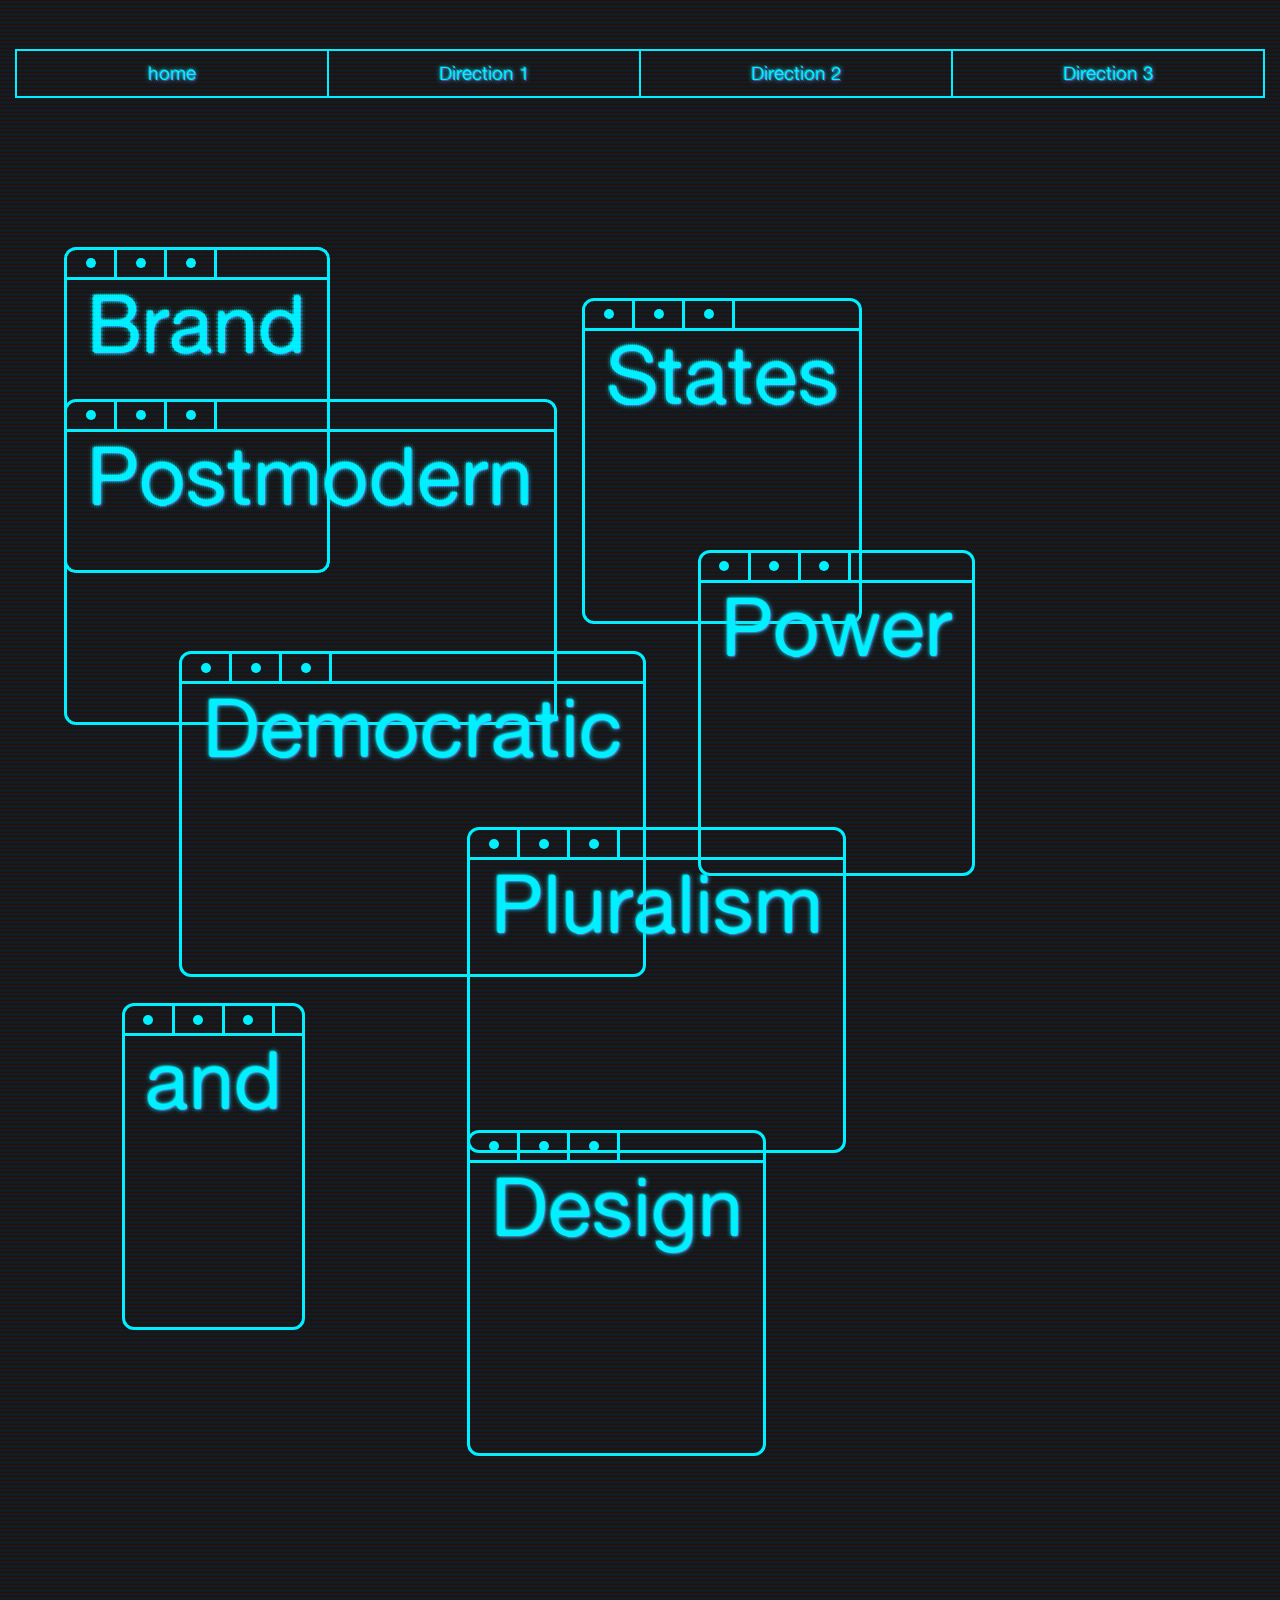
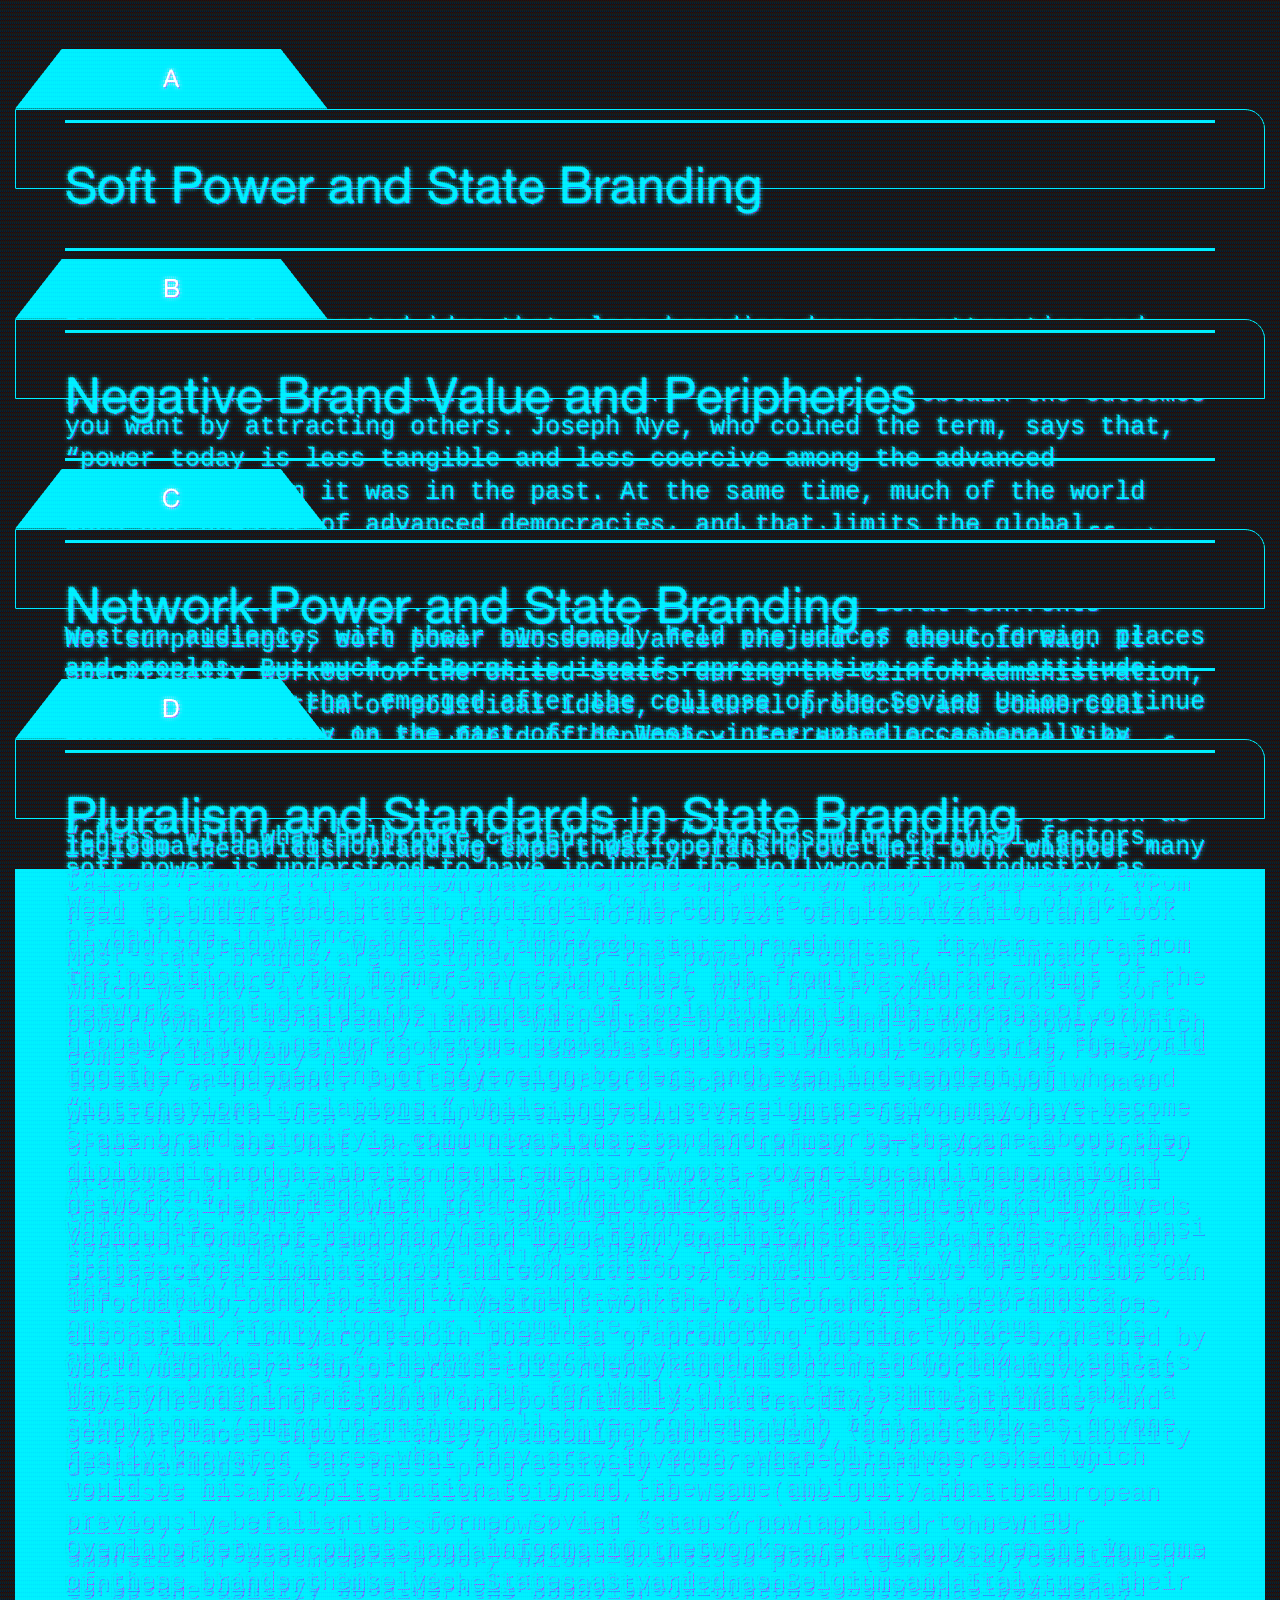
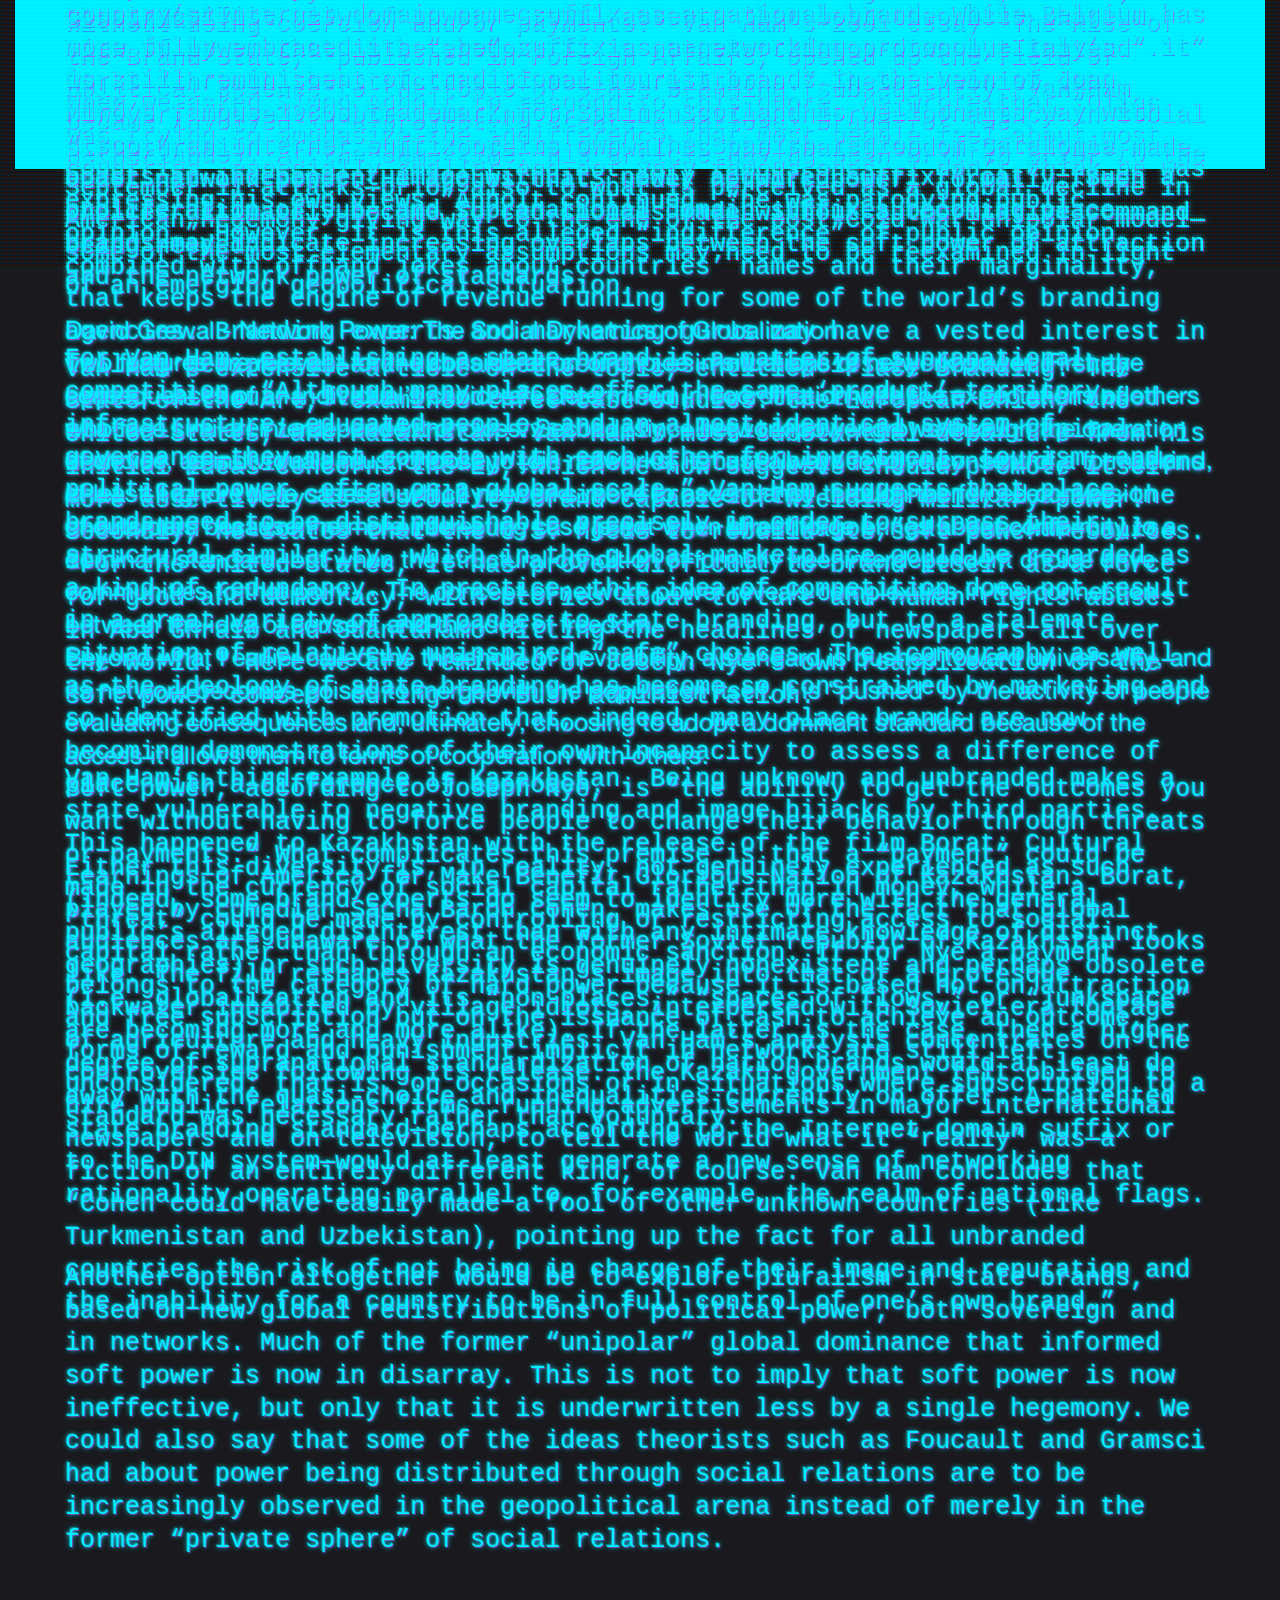
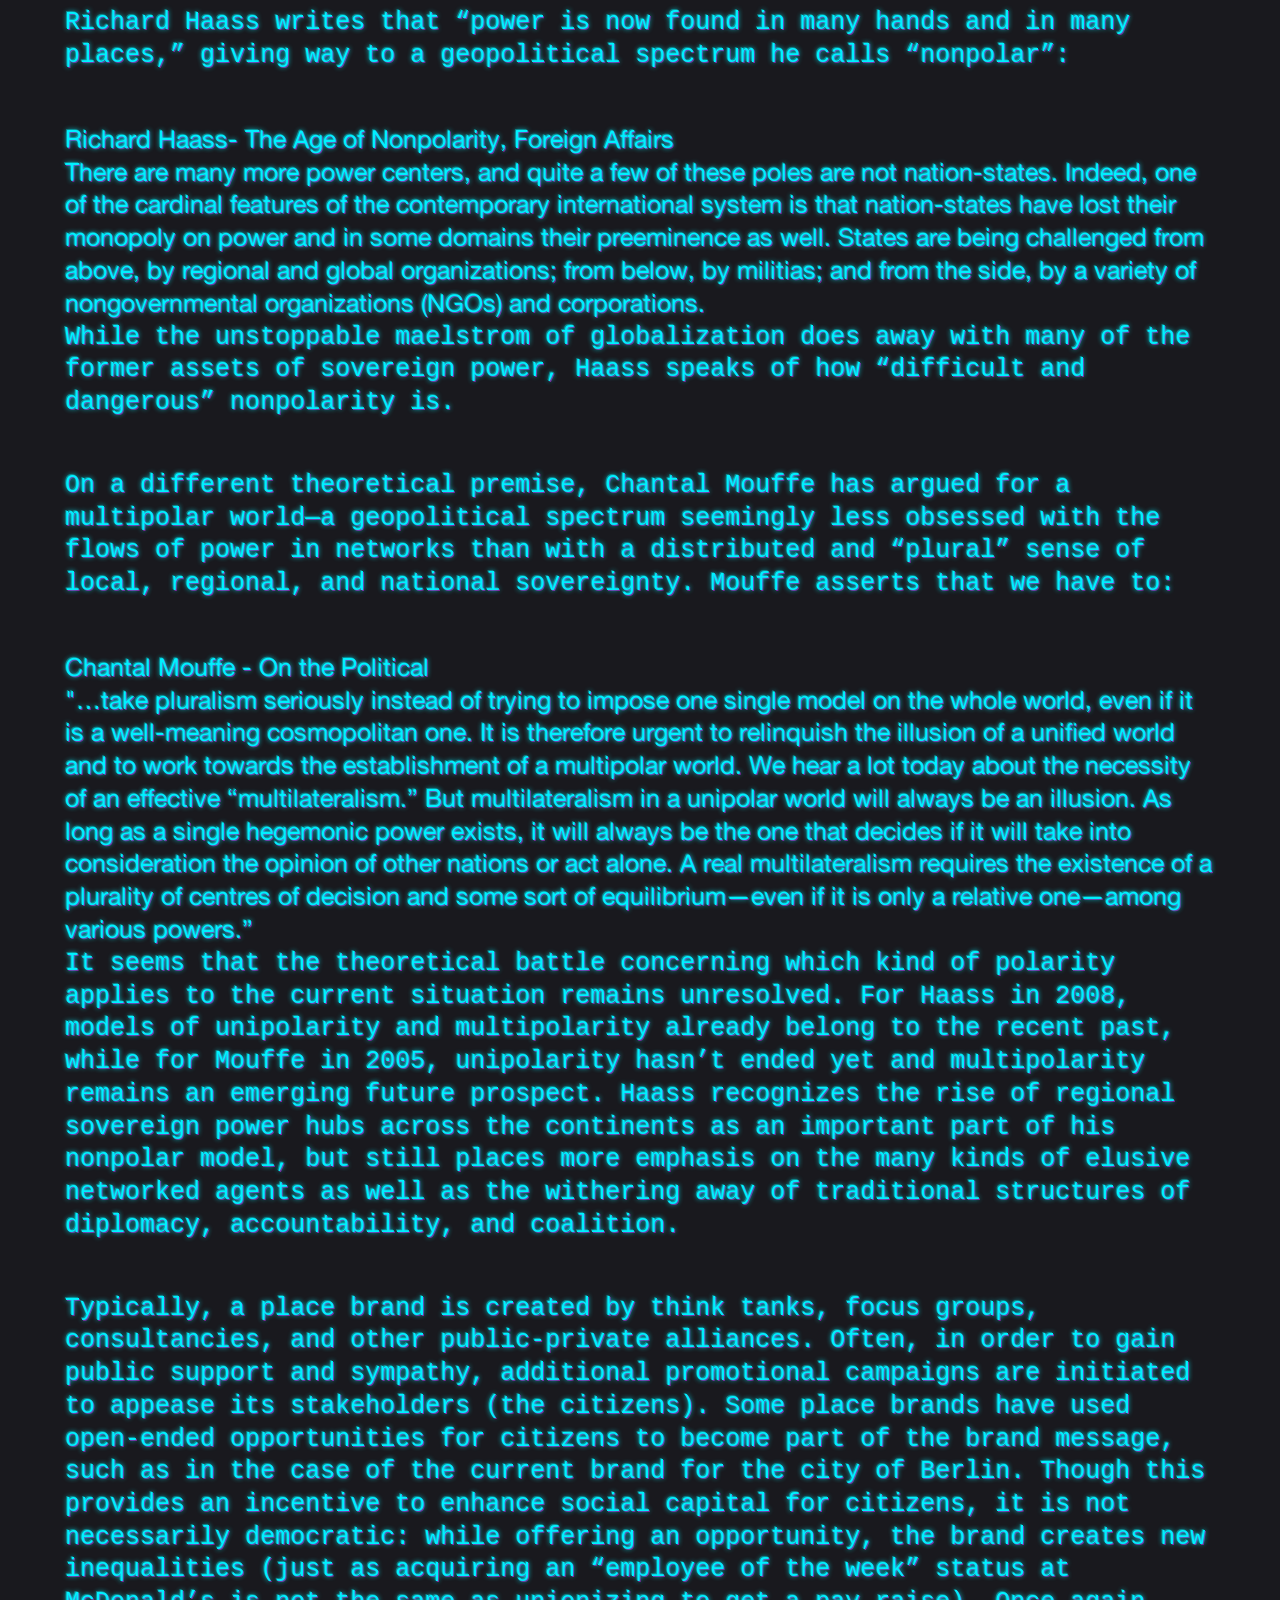
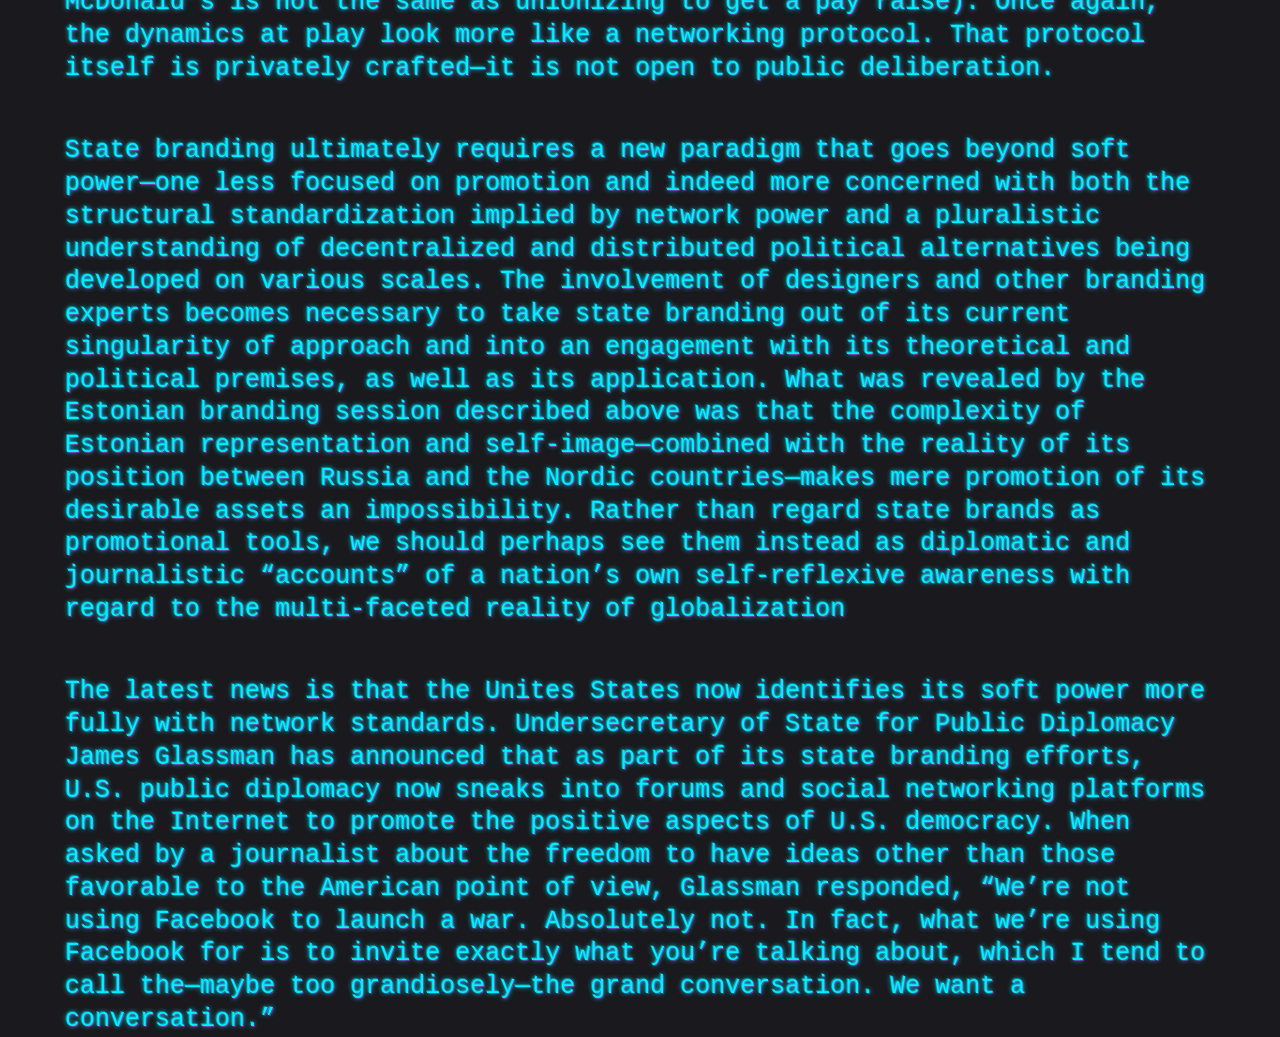
==== commit 077c45e0: "trying to create a tab stack" ====
--- a/direction 1/index.html
+++ b/direction 1/index.html
@@ -167,11 +167,8 @@
 				<div class = "header">
 					<div class ="tab">
 
-							<div class="left outer"></div>
-      						<div class="left inner"></div>
-     						 <div class="label"></div>
-     						 <div class="right inner"></div>
-     						 <div class="right outer"></div>
+							<div class="label">A</div>
+
 
 
 
@@ -210,11 +207,8 @@
 				<div class = "header">
 					<div class ="tab">
 
-							<div class="left outer"></div>
-      						<div class="left inner"></div>
-     						 <div class="label"></div>
-     						 <div class="right inner"></div>
-     						 <div class="right outer"></div>
+							<div class="label">B</div>
+
 
 
 
@@ -224,8 +218,10 @@
 
 					<div class = "content">
 
+					<div class = "heading-container">
+
 					<h2>Negative Brand Value and Peripheries</h2>
-
+						</div>
 					<p>As much as Borat was fictitious, everything about it produced real effects. Sacha Baron Cohen recorded the greater part of the Kazakhstan scenes in a remote Romanian village. It is sometimes claimed that Borat confronts Western audiences with their own deeply held prejudices about foreign places and peoples. But much of Borat is itself representative of this attitude. The new nations that emerged after the collapse of the Soviet Union continue to inspire mockery on the part of the West, interrupted occasionally by declarations of intent to help these nations move forward.</p>
 
 
@@ -251,11 +247,8 @@
 				<div class = "header">
 					<div class ="tab">
 
-							<div class="left outer"></div>
-      						<div class="left inner"></div>
-     						 <div class="label"></div>
-     						 <div class="right inner"></div>
-     						 <div class="right outer"></div>
+							<div class="label">C</div>
+
 
 
 
@@ -264,9 +257,10 @@
 					</div>
 
 					<div class = "content">
-
+						<div class = "heading-container">
 
 					<h2>Network Power and State Branding</h2>
+					</div>
 
 					<p>States which have acquired a large amount of social capital in the form of positive ties within networks of other states, non-governmental organizations, corporations, and other actors are more likely to be seen as legitimate and authoritative than those operating on their own, without many friends. In order to fully grasp the consequences of such a condition, we need to understand state branding in the context of globalization and look beyond soft power. We need to approach state branding, as it were, not from the position of the former sovereign ruler but from the vantage point of the networks that decide the standards of sociability. In the process of globalization, networks become social structures that tie parts of the world together, independent of sovereign borders and even independent of “international relations.” While indeed, sovereign coercion may have become a thing of the past in this new situation, there may be structural coercion involved through the standards which networks adopt. According to <a href ="#figure-david-grewal">David Grewal</a> , “network power” is a dynamic that centers around certain standards (conventions accepted and used by many), and potentially leading to “the progressive elimination of alternatives over which otherwise free choice can effectively be exercised.” While networks cross sovereign power divisions, the paradox is that network power is granted by a popular vote, expressed by the “voluntary” subscription to a network standard. This vote however acts like the value of capital under an interest rate. Many subscriptions generate more capital. They gradually, but steadily, suppress the viability of alternatives, as these progressively lose their benefits.</p>
 
@@ -302,13 +296,10 @@
 
 			<section class = "card">
 				<div class = "header">
-					<div class ="tab">
-
-							<div class="left outer"></div>
-      						<div class="left inner"></div>
-     						 <div class="label"></div>
-     						 <div class="right inner"></div>
-     						 <div class="right outer"></div>
+				<div class ="tab">
+
+							<div class="label">D</div>
+
 
 
 
@@ -317,8 +308,9 @@
 					</div>
 
 					<div class = "content">
-
-					<h2>Pluralism and Standards in State Branding</h2>
+						<div class = "heading-container">
+							<h2>Pluralism and Standards in State Branding</h2>
+						</div>
 
 					<p>Most state brands are designed under the power of consent, the impact of which we have attempted to illustrate here with brief explorations of soft power (which is already linked with place branding) and network power (which comes relatively new to it).</p>
 
--- a/styles/common.css
+++ b/styles/common.css
@@ -8,7 +8,7 @@
 --size-h1:3.25rem;
 --size-h2:2rem;
 
---base-color:#00f0ff;
+--base-color:black;
 
 --stroke: 3px;
 --crt-red: rgb(218,49,49);
@@ -182,6 +182,7 @@
 
 .heading-container{
 	border-bottom: var(--stroke) solid var(--base-color);
+	border-top: var(--stroke) solid var(--base-color);
 	display:flex;
 	align-items:center;
 	height: 4rlh;
@@ -215,6 +216,7 @@
 
 		>p{
 			margin-block-end:calc(var(--size-root) * (2px));
+			font-family: "Courier New", monospace;
 		}
 		>blockquote{
 			margin-block-end:calc(var(--size-root) * (.1px));
@@ -347,7 +349,7 @@
 		width:2em;
 
 		border-right:var(--stroke) solid
-var(--base-color);
+		var(--base-color);
 		display:flex;
 		justify-content:center;
 		align-items:center;
@@ -389,88 +391,91 @@
   box-sizing: border-box;
 }
 .card * { box-sizing: inherit; }
-.header {
-  flex: none;
-  height: 80px;
-  font: 12px sans-serif;
-  background-color:
-var(--base-color);
-  border: var(--border-width) solid
-var(--base-color);
-  border-bottom: none;
-  border-radius: var(--card-corner) var(--card-corner) 0 0;
-  position: relative;
-}
-.content {
-  flex: auto;
-
-  border: var(--border-width) solid
-var(--base-color);
-  border-top: none;
-  border-radius: 0 0 var(--card-corner) var(--card-corner);
-  padding: 10px;
-}
-
-.tab {
-  z-index: 1;
-  position: absolute;
-  right: max(100px);
-  top: calc(-1 * var(--border-width));
-  height: 40px;
-  width:25%;
-  display: flex;
-  isolation: isolate;
-}
-/* border style */
-.inner::before, .outer::before, .label {
-  border-width: var(--border-width);
-  border-color:
-var(--base-color);
-}
-/* tab curve elements */
-.inner, .outer {
-  width: var(--tab-corner);
-  position: relative;
-}
-.inner::before, .outer::before {
-  content: '';
-  position: absolute;
-  inset: 0;
-}
-/* fills */
-.outer, .inner::before { }
-.inner, .outer::before { background-color:
-var(--base-color); }
-/* align borders of neighboring elements */
-.outer {
-  z-index: 1;
-  align-self: start;
-  height: 50%;
-}
-.left.outer { margin-right: calc(-1 * var(--border-width)); }
-.right.outer { margin-left: calc(-1 * var(--border-width)); }
-/* borders */
-.left.outer::before {
-  border-style: solid solid none none;
-  border-top-right-radius: var(--tab-corner);
-}
-.left.inner::before {
-  border-style: none none solid solid;
-  border-bottom-left-radius: var(--tab-corner);
-}
-.right.inner::before {
-  border-style: none solid solid none;
-  border-bottom-right-radius: var(--tab-corner);
-}
-.right.outer::before {
-  border-style: solid none none solid;
-  border-top-left-radius: var(--tab-corner);
-}
-.label {
-  flex:1;
-  border-bottom-style: solid;
-  background-color: black;
-  display: flex;
-  align-items: center;
-  justify-content: center;
-}
+
+
+
+.card:nth-of-type(1){ --card-number:0;}
+.card:nth-of-type(2){ --card-number:1;}
+.card:nth-of-type(3){ --card-number:2;}
+.card:nth-of-type(4){  --card-number:3;}
+
+
+.card{
+	--peek: 80px;
+	position:sticky;
+	top: calc(var(--card-number) * var(--peek));
+
+
+
+}
+#original-article{
+	gap:0;
+
+}
+
+.card{
+	top: calc(var(--card-number) * var(--peek));
+}
+
+.content{
+	background:var(--bg-color);
+}
+.content{
+	flex:none;
+	height: var(--peek);
+	position:sticky;
+	top:calc(var(--card-number) * var(--peek));
+	background: rgb(25,25,30);
+	z-index:2;
+	margin-bottom:2rem;
+}
+
+
+
+
+
+.tab{
+
+position:absolute;
+bottom:0;
+width:25%;
+height: 60px;
+display: flex;
+z-index: 1;
+
+
+
+
+}
+
+.header{
+ flex:none;
+ height:80px;
+ position:relative;
+
+
+
+
+}
+
+.content{
+	flex:auto;
+	border:var(--border-width) solid var(--base-color);
+	border-top-right-radius: var(--card-corner);
+	padding:10px;
+
+}
+
+
+.label{
+
+	flex:1;
+	display:flex;
+	align-items:center;
+	justify-content:center;
+	background-color:var(--base-color);
+	color:white;
+	clip-path:polygon(15% 0%, 85% 0%, 100% 100%, 0% 100%);
+
+}
+
--- a/direction 1/styles.css
+++ b/direction 1/styles.css
@@ -1,3 +1,13 @@
+:root{
+
+	--base-color:#00f0ff;
+
+
+}
+
+
+
+
 .window:nth-child(1){margin-top:2em;}
 .window:nth-child(2){ margin-left:45%; margin-top:-11em; z-index:1; }
 .window:nth-child(3){ margin-top:-9em; z-index:1;}
